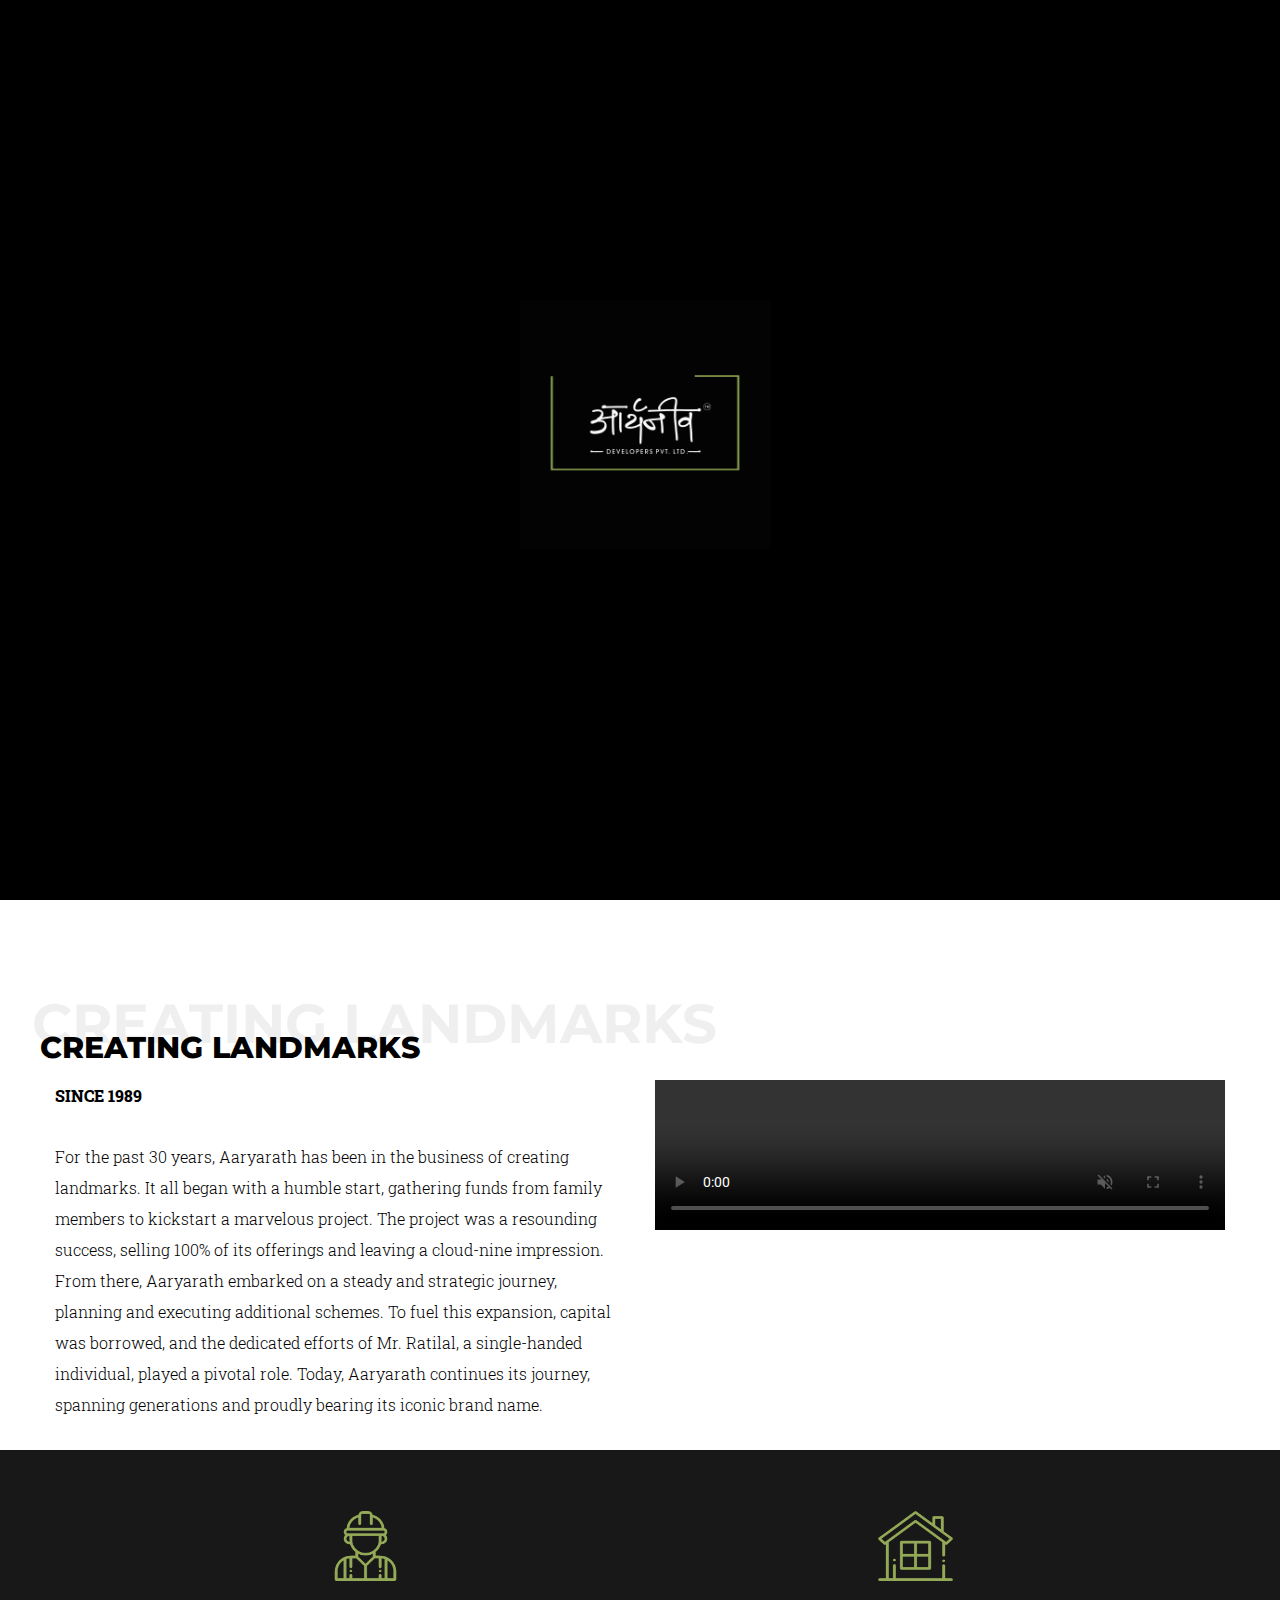
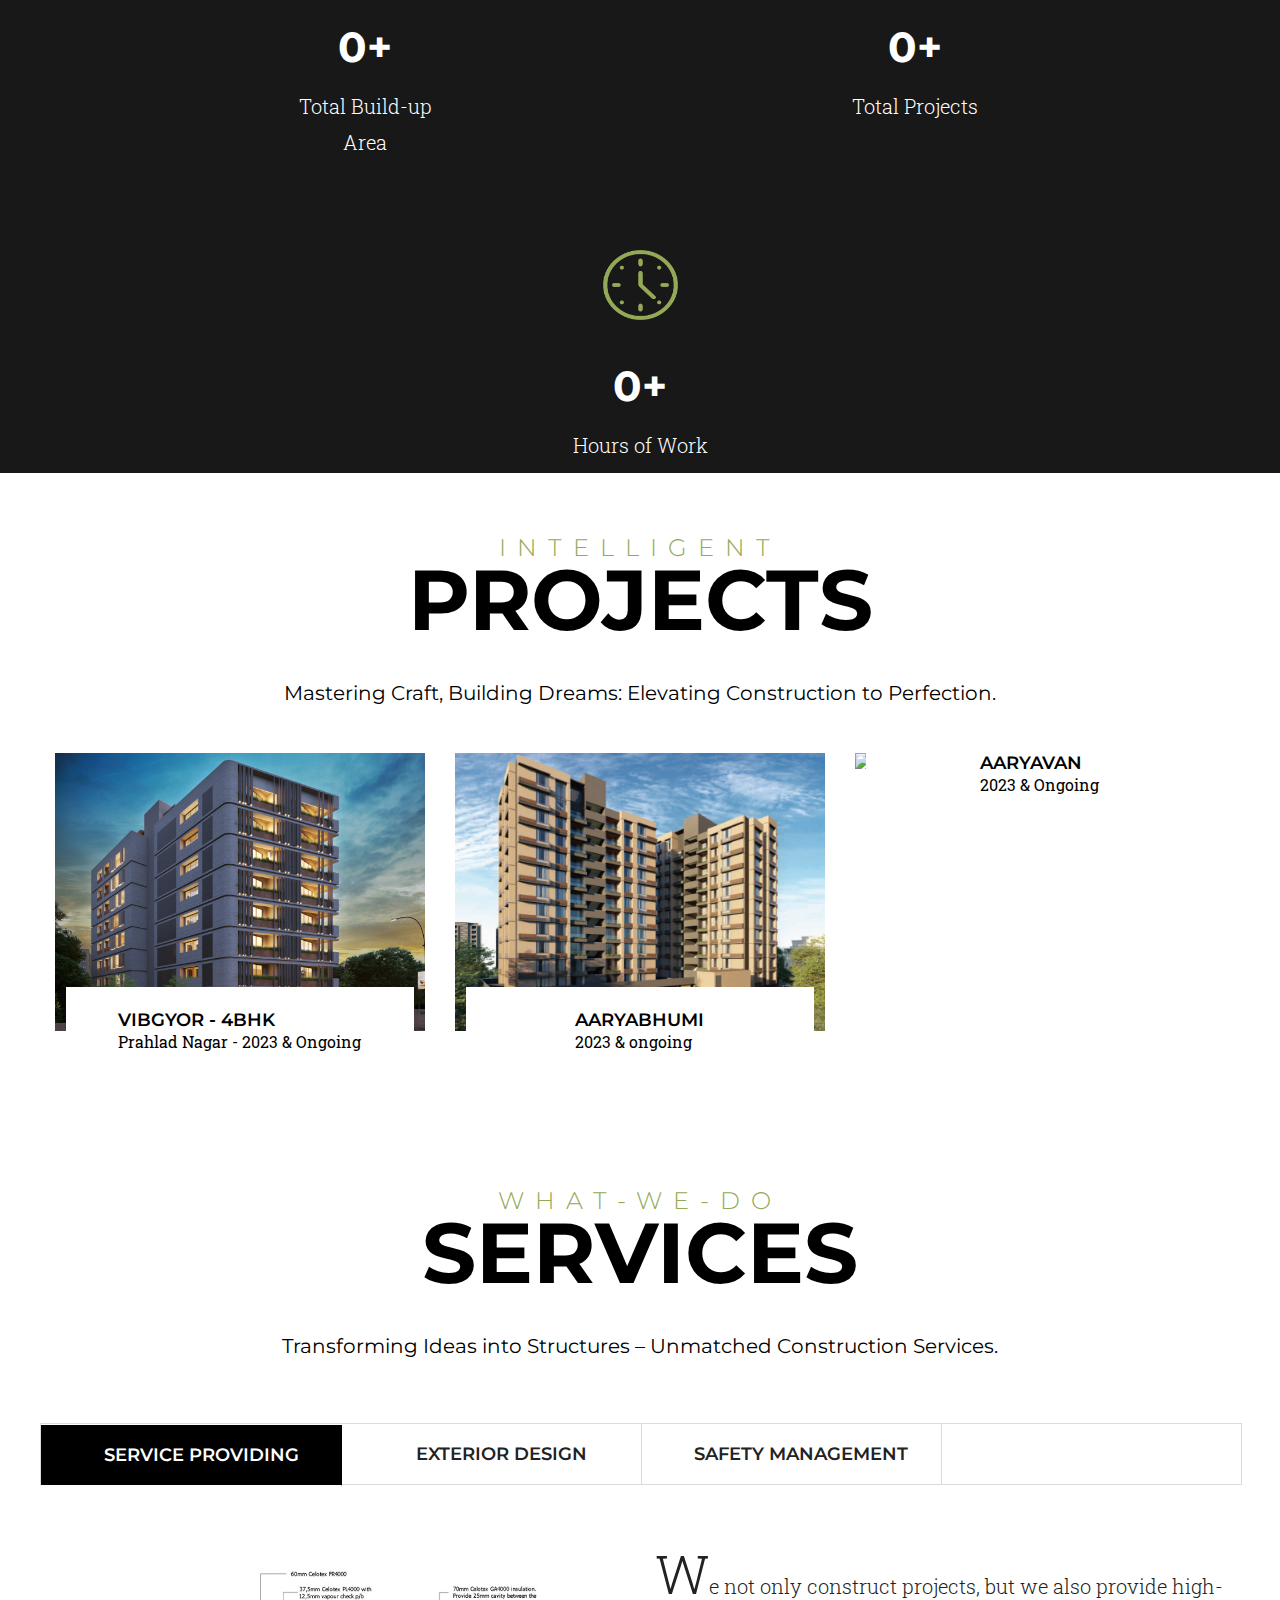
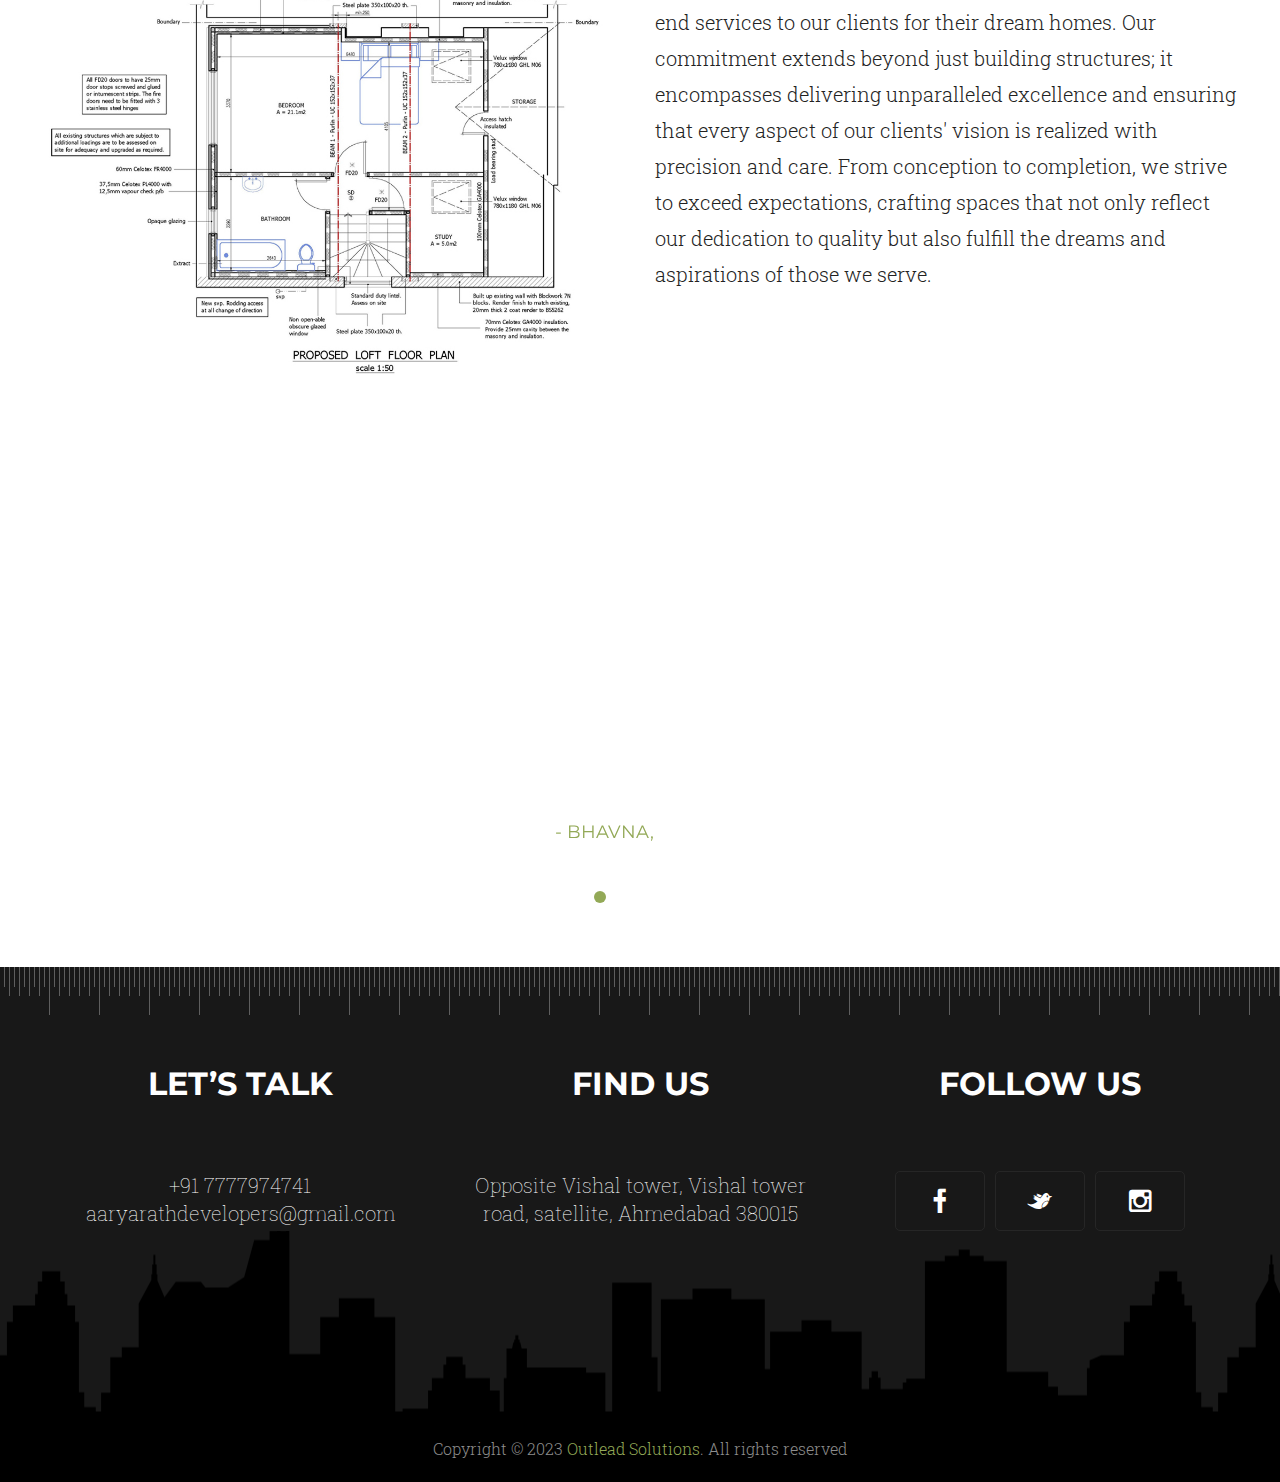
==== index.html @ e531c1f4 "Home page-Projects-Images update" ====
<!DOCTYPE html>
<html>

<head>
    <title>Aaryaneev</title>
    <meta name="keywords"
        content="aaryaneev, construction, builder, construction services, building contractor, residential construction, commercial construction, construction company, construction projects, construction management, construction industry, building design, construction planning, construction services provider, construction experts, construction solutions">
    <meta name="description"
        content="aaryaneev construction and building company providing high-quality construction services for residential and commercial projects. Experienced builders specializing in construction management, design, and planning.">
    <meta name="author" content="aaryaneev Construction Company">
    <meta name="viewport" content="width=device-width, initial-scale=1.0, user-scalable=no">
    <meta http-equiv="Content-Type" content="text/html; charset=utf-8">

    <link rel="icon" type="image/png" href="./images/img/Aaryaneev Post (8).png">

    <!--main file-->
    <link rel="stylesheet" type="text/css" href="css/architecture.css">
    <link rel="stylesheet" type="text/css" href="fonts/architecture.css">
    <link rel="stylesheet" type="text/css" href="css/default-color.css">
    <!-- Custom Menu -->
    <link href="css/custom-menu.css" rel="stylesheet" type="text/css">

    <!--Bootstrap-->
    <link href="css/bootstrap.css" rel="stylesheet" type="text/css">

    <!--Revolution-->
    <link href="css/settings.css" rel="stylesheet" type="text/css">

    <!--Architecture Font Icons-->
    <link href="css/owl.carousel.css" rel="stylesheet" type="text/css">

    <!--Services Tabs-->
    <link href="css/tabs.css" rel="stylesheet" type="text/css">

    <!--Project Mouse hover-->
    <link href="css/set1.css" rel="stylesheet" type="text/css">

    <!--PreLoader-->
    <link href="css/loader.css" rel="stylesheet" type="text/css">
    <!--switcher-->
    <link href="css/switcher.css" rel="stylesheet" type="text/css">
    <link rel="preconnect" href="https://fonts.googleapis.com">
    <link rel="preconnect" href="https://fonts.gstatic.com" crossorigin>
    <link href="https://fonts.googleapis.com/css2?family=Roboto:wght@300&display=swap" rel="stylesheet">
    <style>
        .our-studio span {
            font-size: 16px;
            text-align: start;
            line-height: 31px;
            margin-bottom: 30px;
            width: 100%;

        }

        /* .our-studio h1 {
            font-size: 65px;
            text-align: start;
            opacity: 0.1;
            position: absolute;
            left: -151px;
            top: -227px;


        } */

        #container {
            position: absolute;
            top: 50%;
            left: 50%;
            transform: translate(-50%, -50%);
            width: 100%;
            height: 100vh;
            background: #f5f5f5;

            /* box-shadow: 0 30px 50px #dbdbdb; */

        }

        #container .slide .item {
            width: 200px;
            height: 300px;
            position: absolute;
            top: 50%;
            transform: translate(0, -50%);
            border-radius: 20px;
            /* box-shadow: 0 30px 50px #505050; */
            background-position: 50% 50%;
            background-size: cover;
            display: inline-block;
            transition: 0.5s;
        }

        #container .slide .item:nth-child(1),
        #container .slide .item:nth-child(2) {
            top: 0;
            left: 0;
            transform: translate(0, 0);
            border-radius: 0;
            width: 100%;
            height: 100%;
        }


        #container .slide .item:nth-child(3) {
            left: 80%;
            top: 80%;
        }

        @media (max-width:600px) {
            #container .slide .item:nth-child(3) {
                left: 25%;
                top: 80%;
            }

            #container .slide .item {
                width: 180px;
                height: 200px;
                position: absolute;
                top: 50%;
                transform: translate(0, -50%);
                border-radius: 20px;
                /* box-shadow: 0 30px 50px #505050; */
                background-position: 50% 50%;
                background-size: cover;
                display: inline-block;
                transition: 0.5s;
            }
        }

        .content .our-studio {
            margin-top: 120vh;
        }

        @media (min-width:601px) and (max-width:1100px) {
            #container .slide .item:nth-child(3) {
                left: 40%;
                top: 80%;
            }

            #container .slide .item {
                width: 180px;
                height: 200px;
                position: absolute;
                top: 50%;
                transform: translate(0, -50%);
                border-radius: 20px;
                /* box-shadow: 0 30px 50px #505050; */
                background-position: 50% 50%;
                background-size: cover;
                display: inline-block;
                transition: 0.5s;
            }

        }

        .our-studio h1 {
            font-size: 55px;
            text-align: start;
            opacity: 0.06;
            position: absolute;
            left: -8px;
            top: -90px;


        }

        #container .slide .item:nth-child(4) {
            left: calc(50% + 220px);
        }

        #container .slide .item:nth-child(5) {
            left: calc(50% + 440px);
        }

        /* here n = 0, 1, 2, 3,... */
        #container .slide .item:nth-child(n + 6) {
            left: calc(50% + 660px);
            opacity: 0;
        }



        #container .item .content {
            position: absolute;
            top: 50%;
            left: 100px;
            width: 300px;
            text-align: left;
            color: #eee;
            transform: translate(0, -50%);
            font-family: system-ui;
            display: none;
        }

        #original-text {
            position: absolute;
            margin-top: -3rem;
            font-size: 30px;
            font-weight: 800;
            /* text-align: start; */
            line-height: 31px;
            /* margin-bottom: 30px; */

        }

        @media (max-width:600px) {
            #container .item .content {
                position: absolute;
                top: 50%;
                left: 25px;
                width: 300px;
                text-align: left;
                color: #eee;
                transform: translate(0, -50%);
                font-family: system-ui;
                display: none;
            }

            .our-studio h1 {
                font-size: 31px;
                text-align: start;
                opacity: 0.1;
                position: absolute;
                left: -8px;
                top: -177px;
                color: black;
            }

            #original-text {
                /* position: absolute; */
                margin-top: -10rem;
                /* font-size: 30px; */
                /* font-weight: 800; */
                /* text-align: start; */
                line-height: 31px;
                /* margin-bottom: 30px; */

            }

            #sinceContent {
                top: -80px;
            }



        }

        #container .slide .item:nth-child(2) .content {
            display: block;
        }


        #container .content .name {
            font-size: 40px;
            text-transform: uppercase;
            font-weight: bold;
            opacity: 0;
            animation: animate 1s ease-in-out 1 forwards;
        }

        #container .content .des {
            margin-top: 10px;
            margin-bottom: 20px;
            opacity: 0;
            animation: animate 1s ease-in-out 0.3s 1 forwards;
        }

        #container .content button {
            padding: 10px 20px;
            border: none;
            cursor: pointer;
            opacity: 0;
            animation: animate 1s ease-in-out 0.6s 1 forwards;
        }


        @keyframes animate {
            from {
                opacity: 0;
                transform: translate(0, 100px);
                filter: blur(33px);
            }

            to {
                opacity: 1;
                transform: translate(0);
                filter: blur(0);
            }
        }



        .button {
            width: 100%;
            text-align: center;
            position: absolute;
            bottom: 20px;
        }

        .button button {
            width: 22px;
            height: 24px;
            border-radius: 8px;
            border: none;
            cursor: pointer;
            margin: 0 5px;
            border: 1px solid transparent;
            transition: 0.3s;
            margin: 0px 25px;
            background-color: transparent;
        }

        /* .button button:hover {
            background: #ababab;
            color: #fff;
        } */

        .header {
            backdrop-filter: blur(00px);
            background-color: transparent;
        }

        @media (max-width:600px) {
            #hello {
                display: none;
            }
        }

        .accordion-single {
            /* border-bottom: 1px solid #efefef; */
            margin-top: 10px;
        }

        .accordion-single-title {
            /* border-top: 1px solid #efefef; */
            padding: 20px;
            cursor: pointer;
            position: relative;
            font-size: 20px;
            margin: 0;
        }

        /* .accordion-single-title::after {
            content: "";
            position: absolute;
            right: 25px;
            top: 50%;
            transition: all 0.2s ease-in-out;
            display: block;
            width: 8px;
            height: 8px;
            border-top: solid 2px #999;
            border-right: solid 2px #999;
            transform: translateY(-50%) rotate(135deg);
        } */

        .accordion-single-content {
            max-height: 0;
            overflow: hidden;
            transition: max-height .3s ease-in-out;
            background-color: #6e7e40;

        }

        .accordion-single-content p {
            padding: 20px;
        }

        .accordion-single-item.is-open .accordion-single-content {
            max-height: 150px;
        }

        .accordion-single-item.is-open .accordion-single-title::after {
            transform: translateY(-50%) rotate(315deg);
        }
    </style>
</head>

<body>





    <div id="wrap">

        <!--Start PreLoader-->
        <div id="loader-wrapper">
            <div id="loader"><img src="./images/img/White.gif" alt="Aaryaneev" ></div>
            <!--/#loader-->
            <div class="loader-section section-left"></div>
            <!--/#loader-section section-left-->
            <div class="loader-section section-right"></div>
            <!--/#loader-section section-right-->
        </div>
        <!--End PreLoader-->


        <div id="header-1">

            <!-- CUSTOM MENU START -->
            <div class="mobile-menu">
                <div class="cd-header">
                    <a class="cd-primary-nav-trigger" href="javascript:void(0);">
                        <span class="cd-menu-icon"></span>
                    </a>
                </div>


                <nav>
                    <ul class="cd-primary-nav">
                        <!-- <li class="cd-label">Custom Menu</li> -->

                        <li class="select"><a href="index.html">Home</a></li>
                        <li>
                            <div class="accordion-single js-acc-single">
                                <div class="accordion-single-item js-acc-item">
                                    <a class="accordion-single-title js-acc-single-trigger">Projects</a>
                                    <div class="accordion-single-content">
                                        <a href="./residential.html" style="font-size: 10px;">Residential</a>
                                        <a href="./commercial.html" style="font-size: 10px;">Commercial</a>
                                    </div>
                                </div>

                            </div><!-- accordion-single -->
                        </li>
                        <li id="hello">

                            <a>Projects</a>
                            <!-- Dropdown menu for Projects -->
                            <ul class="dropdown-menu">
                                <li style="margin: 0; color: black;"><a href="residential.html">Residential</a></li>
                                <li style="margin: 0; color: black;"><a href="commercial.html">Commercial</a></li>
                                <!-- Add more project links as needed -->
                            </ul>
                        </li>
                        <li><a href="about.html">About Us</a></li>
                        <!-- <li><a href="news.html">news</a></li> -->
                        <li><a href="contact-us.html">contact us</a></li>
                        <li class="cd-label">Follow us</li>

                        <li class="social-icons">
                            <a href="#."><span class="icon-facebook-1"></span></a>
                            <a href="https://instagram.com/aaryaneev.developer?igshid=MzRlODBiNWFlZA=="
                                target="_Aaryneev"><span class="icon-instagram"></span></a>
                            <!-- <a href="#."><span class="icon-google"></span></a> -->
                            <!-- <a href="#."><span class="icon-behance"></span></a> -->
                        </li>

                    </ul>
                </nav>
            </div>
            <!-- CUSTOM MENU END -->

            <!-- MAIN HEADER -->

            <header class="header-one cb-header">
                <div class="container">

                    <div class="header">
                        <div class="row">
                            <div class="col-md-12">

                                <div class="logo">
                                    <a href="index.html"><img src="./images/img/Aaryaneev Post (8).png"
                                            style="width: 66%;" alt="Aaryaneev"></a>
                                </div>

                                <div class="navigation">

                                    <ul>
                                        <li class="select"><a href="index.html">home</a></li>
                                        <li class="hello">
                                            <a>Projects</a>
                                            <!-- Dropdown menu for Projects -->
                                            <ul class="dropdown-menu">
                                                <li style="margin: 0; color: black;"><a
                                                        href="residential.html">Residential</a></li>
                                                <li style="margin: 0; color: black;"><a
                                                        href="commercial.html">Commercial</a></li>
                                                <!-- Add more project links as needed -->
                                            </ul>
                                        </li>
                                        <li><a href="about.html">about us</a></li>
                                        <!-- <li><a href="news.html">news</a></li> -->
                                        <li><a href="contact-us.html">contact us</a></li>
                                    </ul>

                                    <!-- <div class="language">
                                        <a href="#.">fr</a>
                                    </div> -->

                                </div>



                            </div>
                        </div>
                    </div>

                </div>
            </header>


            <!-- STICKY HEADER -->
            <header class="header-two cb-header">
                <div class="container">

                    <div class="header">
                        <div class="row">
                            <div class="col-md-12">

                                <div class="logo">
                                    <a href="index.html"><img src="./images/img/Aaryaneev Post (8).png"
                                            style="width: 35%;" alt="Aaryaneev"></a>
                                </div>

                                <div class="navigation">

                                    <ul>
                                        <li class="select"><a href="index.html">home</a></li>
                                        <li>
                                            <a>Projects</a>
                                            <!-- Dropdown menu for Projects -->
                                            <ul class="dropdown-menu">
                                                <li style="margin: 0; color: black;"><a
                                                        href="residential.html">Residential</a></li>
                                                <li style="margin: 0; color: black;"><a
                                                        href="commercial.html">Commercial</a></li>
                                                <!-- Add more project links as needed -->
                                            </ul>
                                        </li>
                                        <li><a href="about.html">about us</a></li>
                                        <!-- <li><a href="news.html">news</a></li> -->
                                        <li><a href="contact-us.html">contact us</a></li>
                                    </ul>

                                    <!-- <div class="language">
                                        <a href="#.">fr</a>
                                    </div> -->

                                </div>



                            </div>
                        </div>
                    </div>

                </div>
            </header>

        </div>


        <div id="header-2" style="display:none">

            <header class="header-two-main">
                <div class="header">
                    <div class="row">
                        <div class="col-md-12">
                            <div class="logo">
                                <a href="index.html"><img src="./images/img/Aaryaneev_logo.png" alt="Aaryaneev"></a>
                            </div>
                            <div class="navigation">
                                <ul>
                                    <li class="select"><a href="./index.html">home</a></li>
                                    <li>
                                        <a>Projects</a>
                                        <!-- Dropdown menu for Projects -->
                                        <ul class="dropdown-menu">
                                            <li><a href="residential.html">Residential</a></li>
                                            <li><a href="commercial.html">Commercial</a></li>
                                            <!-- Add more project links as needed -->
                                        </ul>
                                    </li>
                                    <li><a href="about.html">about us</a></li>
                                    <!-- <li><a href="news.html">news</a></li> -->
                                    <li><a href="contact-us.html">contact us</a></li>
                                </ul>
                                <!-- <div class="language">
                                    <a href="#.">fr</a>
                                </div> -->
                            </div>
                        </div>
                    </div>
                </div>
            </header>


            <!-- CUSTOM MENU START -->
            <div class="cd-header">
                <a class="cd-primary-nav-trigger" href="javascript:void(0);">
                    <span class="cd-menu-icon"></span>
                </a>
            </div>


            <nav>
                <ul class="cd-primary-nav">
                    <!-- <li class="cd-label">Custom Menu</li> -->

                    <li class="select"><a href="index.html">Home</a></li>
                    <li>
                        <a>Projects</a>
                        <!-- Dropdown menu for Projects -->
                        <ul class="dropdown-menu">
                            <li><a href="residential.html">Residential</a></li>
                            <li><a href="commercial.html">Commercial</a></li>
                            <!-- Add more project links as needed -->
                        </ul>
                    </li>
                    <li><a href="about.html">About Us</a></li>
                    <!-- <li><a href="news.html">news</a></li> -->
                    <li><a href="contact-us.html">contact us</a></li>
                    <li class="cd-label">Follow us</li>

                    <li class="social-icons">
                        <a href="#."><span class="icon-facebook-1"></span></a>
                        <a href="https://instagram.com/aaryaneev.developer?igshid=MzRlODBiNWFlZA=="
                            target="_Aaryneev"><span class="icon-instagram"></span></a>
                        <!-- <a href="#."><span class="icon-google"></span></a> -->
                        <!-- <a href="#."><span class="icon-behance"></span></a> -->
                    </li>

                </ul>
            </nav>

        </div>




    </div>
    <link rel="stylesheet" href="https://maxcdn.bootstrapcdn.com/font-awesome/4.5.0/css/font-awesome.min.css">
    <a href="https://api.whatsapp.com/send?phone=777797474 1 &text=Hello I want to inquire about-" class="float"
        target="_blank">
        <i class="fa fa-whatsapp my-float"></i>
    </a>







    <!--
	#################################
		- THEMEPUNCH BANNER -
	#################################
	-->
    <div class="container" style="padding-left: 0px; 
     padding-right: 0px;" id="container">

        <div class="slide">


            <div class="item" style="background-image: url(./images/images/home/homeslider1.jpg);">
                <div class="content">
                    <div class="des">34 Years of Excellence In</div>
                    <div class="name">Construction Industry</div>

                    <!-- <button>See More</button> -->
                </div>
            </div>
            <div class="item" style="background-image: url(./images/images/home/homeslider2.jpg);">
                <div class="content">
                    <div class="des">When Service Matter</div>
                    <div class="name">Your Choice is Simple</div>

                    <!-- <button>See More</button> -->
                </div>
            </div>
            <!-- <div class="item" style="background-image: url();">
                <div class="content">
                    <div class="name">We Belive Substainability</div>
                    <div class="des">Meet Your Engineers</div>
                    <button>See More</button>
                </div>
            </div> -->
            <!-- <div class="item" style="background-image: url(./images/images/henry-co-3coKbdfnAFg-unsplash\ \(1\).jpg);">
                <div class="content">
                    <div class="name">Australia</div>
                    <div class="des">Lorem ipsum dolor, sit amet consectetur adipisicing elit. Ab, eum!</div>
                    <button>See More</button>
                </div>
            </div>
            <div class="item" style="background-image: url(./images/images/ivan-henao-04rZ7R1fKhY-unsplash.jpg);">
                <div class="content">
                    <div class="name">Netherland</div>
                    <div class="des">Lorem ipsum dolor, sit amet consectetur adipisicing elit. Ab, eum!</div>
                    <button>See More</button>
                </div>
            </div> -->
            <!-- <div class="item" style="background-image: url(https://i.ibb.co/RNkk6L0/img6.jpg);">
                <div class="content">
                    <div class="name">Ireland</div>
                    <div class="des">Lorem ipsum dolor, sit amet consectetur adipisicing elit. Ab, eum!</div>
                    <button>See More</button>
                </div>
            </div> -->

        </div>

        <div class="button">
            <button class="prev"><img src="./images/slides/arrow-left.png" alt="aaryaneev"
                    style="width: 50px;"></button>
            <button class="next"><img src="./images/slides/arrow-right.png" alt="aaryaneev"
                    style="width: 50px;"></button>
        </div>

    </div>




    <!-- START CONTENT -->
    <div class="content">

        <!-- START OUR STUDIOS -->
        <section class="our-studio">
            <div class="container">
                <div class="row">
                    <div class="col-md-12">

                        <!-- <div class="icons">
                            <img src="images/construction1.png"
                                style="height: 60%; width: 80px; margin-bottom: 30px; margin-right: 20px;  margin-top: -18px; "></img>
                            <img src="images/architect (1)-1.png"
                                style="height: 60%; width: 80px; margin-bottom: 30px; margin-right: 20px; margin-top: -18px; "></img>
                            <img src="images/model-1.png"
                                style="height: 60%; width: 80px; margin-bottom: 30px; margin-right: 20px; margin-top: -18px; "></img>
                        </div> -->
                        <div class="row ">
                            <h4 id="original-text">CREATING&nbsp;LANDMARKS</h4>
                            <h1>CREATING&nbsp;LANDMARKS<br></h1>
                            <div class="col-lg-6" id="sinceContent">

                                <span style="font-weight: 800;">SINCE 1989</span>
                                <span>For the past 30 years, Aaryarath has been in the business of creating
                                    landmarks. It all began with a humble start, gathering funds from family members
                                    to kickstart a marvelous project. The project was a resounding success, selling
                                    100% of its offerings and leaving a cloud-nine impression. From there, Aaryarath
                                    embarked on a steady and strategic journey, planning and executing additional
                                    schemes. To fuel this expansion, capital was borrowed, and the dedicated efforts
                                    of Mr. Ratilal, a single-handed individual, played a pivotal role. Today,
                                    Aaryarath continues its journey, spanning generations and proudly bearing its
                                    iconic brand name.</span>
                            </div>
                            <div class="col-lg-6"> <video src="./images/images/home/aryaneevvideo.mp4" width="100%"
                                    muted autoplay controls></video></div>

                        </div>

                    </div>
                </div>
            </div>
        </section>
        <!-- END OUR STUDIOS -->
        <div class="statistics" style="padding-top: 1px; ">
            <div class="limit-container">
                <div class="statistics-container">
                    <div class="statistics-card scroll-animate">
                        <img class="" src="images/worker-1.png" alt="" loading="lazy" />
                        <!-- <p>Total Bild-up Area</p> -->
                        <h2 data-count="5.4" additional-data="M+">0+</h2>
                        <p>Total Build-up Area</p>
                    </div>

                    <div class="statistics-card scroll-animate">
                        <img class="" src="images/home-1.png" alt="" loading="lazy" />
                        <!-- <p>Care provided by</p> -->
                        <h2 data-count="20" additional-data="+">0+</h2>
                        <p>Total Projects</p>
                    </div>

                    <div class="statistics-card scroll-animate">
                        <img class="" src="images/clock-1.png" alt="" loading="lazy" />
                        <!-- <p>Sending out</p> -->
                        <h2 data-count="62640" additional-data="+">0+</h2>
                        <p>Hours of Work</p>
                    </div>
                </div>
            </div>
        </div>


        <!-- START OUR STUDIOS -->
        <section class="sec-space">
            <div class="container">
                <div class="row">

                    <div class="col-md-12">
                        <div class="main-heading">
                            <h4>Intelligent</h4>
                            <h1>Projects</h1>
                            <span>Mastering Craft, Building Dreams: Elevating Construction to Perfection.</span>
                        </div>
                    </div>

                    <div class="projects">


                        


                        <div class="col-md-4">
                            <div class="project-sec">

                                <div class="work">
                                    <div class="grid">

                                        <figure class="effect-sadie">
                                            <div class="image"><img src="./images/images/home/VibgyorImg.jpg"
                                                    alt="vibgyor-img">
                                            </div>

                                            <figcaption>
                                                <h2><img src="images/plus.png" alt=""></h2>
                                                <a href="./Vibgyor.html"></a>
                                            </figcaption>
                                        </figure>

                                        <div class="detail">
                                            <!-- <span class="number">02</span> -->
                                            <div class="text">
                                                <h6>VIBGYOR - 4BHK</h6>
                                                <span class="tags">Prahlad Nagar - 2023 & Ongoing</span>
                                            </div>
                                        </div>

                                    </div>
                                </div>
                            </div>
                        </div>

                        <div class="col-md-4">
                            <div class="project-sec">

                                <div class="work">
                                    <div class="grid">

                                        <figure class="effect-sadie">
                                            <div class="image"><img src="./images/images/home/aaryabhumiImg.png"
                                                    alt="aaryabhumi-img"></div>

                                            <figcaption>
                                                <h2><img src="images/plus.png" alt=""></h2>
                                                <a href="./aaryabhumi.html"></a>
                                            </figcaption>
                                        </figure>

                                        <div class="detail">
                                            <!-- <span class="number">03</span> -->
                                            <div class="text">
                                                <h6>AARYABHUMI</h6>
                                                <span class="tags">2023 & ongoing</span>
                                            </div>
                                        </div>

                                    </div>
                                </div>
                            </div>
                        </div>
                        <div class="col-md-4">
                            <div class="project-sec">

                                <div class="work">
                                    <div class="grid">

                                        <figure class="effect-sadie">
                                            <div class="image"><img src="./images/images/home/AARYAVAN Garden (1)-1.jpg"
                                                    alt="aaryavan-img">
                                            </div>

                                            <figcaption>
                                                <h2><img src="images/plus.png" alt=""></h2>
                                                <a href="./aaryvan.html"></a>
                                            </figcaption>
                                        </figure>

                                        <div class="detail">
                                            <!-- <span class="number">01</span> -->
                                            <div class="text">
                                                <h6>AARYAVAN</h6>
                                                <span class="tags">2023 & Ongoing
                                                </span>
                                            </div>
                                        </div>

                                    </div>
                                </div>
                            </div>
                        </div>

                        <!-- <div class="col-md-6">
                            <div class="project-sec">

                                <div class="work">
                                    <div class="grid">

                                        <figure class="effect-sadie">
                                            <div class="image"><img src="./images/images/projects/aaryvart heights.jpeg"
                                                    alt="aaryavart-heights-img">
                                            </div>

                                            <figcaption>
                                                <h2><img src="images/plus.png" alt=""></h2>
                                                <a href="./work-detail2.html?content=link4"></a>
                                            </figcaption>
                                        </figure>

                                        <div class="detail">
                                            <span class="number">04</span> 
                                            <div class="text">
                                                <h6>AARYAVART HEIGHTS</h6>
                                                <span class="tags">Prahladnagar - 2013</span>
                                            </div>
                                        </div>

                                    </div>
                                </div>
                            </div>
                        </div> -->


                    </div>

                    <!-- <div class="view-all">
                        <a class="black-btn" href="work.html">view all projects</a>
                    </div> -->


                </div>
            </div>
        </section>
        <!-- END OUR STUDIOS -->
        <!-- START OUR STUDIOS -->

        <section class="sec-space">
            <div class="container">

                <div class="row">

                    <div class="col-md-12">
                        <div class="main-heading">
                            <h4>what-we-do</h4>
                            <h1>services</h1>
                            <span>Transforming Ideas into Structures – Unmatched Construction Services.</span>
                        </div>
                    </div>


                    <div class="clear"></div>
                    <div class="what-we-do">
                        <div id="tabbed-nav">
                            <ul>
                                <!-- <li><a>HOME CONSTRUCTION</a></li> -->
                                <li><a>SERVICE PROVIDING</a></li>
                                <li><a>EXTERIOR DESIGN
                                    </a></li>
                                <li><a>SAFETY MANAGEMENT
                                    </a></li>
                                <!-- <li><a>Complete</a></li> -->
                            </ul>


                            <div>

                                <div>

                                    <div class="row">

                                        <div class="col-md-6">
                                            <div class="welcome-serv-img">
                                                <img src="images/services-img1.jpg" alt="">
                                            </div>
                                        </div>

                                        <div class="col-md-6">

                                            <div class="detail">
                                                <p><span class="big-text">W</span>e not only construct projects, but we
                                                    also provide high-end services to our clients for their dream homes.
                                                    Our commitment extends beyond just building structures; it
                                                    encompasses delivering unparalleled excellence and ensuring that
                                                    every aspect of our clients' vision is realized with precision and
                                                    care. From conception to completion, we strive to exceed
                                                    expectations, crafting spaces that not only reflect our dedication
                                                    to quality but also fulfill the dreams and aspirations of those we
                                                    serve.</p>

                                            </div>

                                        </div>

                                    </div>


                                </div>

                                <div>

                                    <div class="row">

                                        <div class="col-md-6">
                                            <div class="welcome-serv-img">
                                                <img src="images/services-img2.jpg" alt="">
                                            </div>
                                        </div>

                                        <div class="col-md-6">

                                            <div class="detail">
                                                <p><span class="big-text">C</span>ollaborating with renowned architects is at the heart of our approach, as we aim to transform our sites into iconic landmarks. From breathtaking elevations to meticulously crafted building designs, we ensure that every aspect of our projects reflects a theme of class and opulence. Our commitment to creating spaces that exude luxury goes beyond conventional 3D designs; we strive to imbue each project with an allure that captivates and inspires, setting new standards of architectural excellence.

                                                </p>
                                                <!-- <a href="work.html" class="read-more-btn">Read More</a> -->

                                            </div>

                                        </div>

                                    </div>


                                </div>

                                <div>

                                    <div class="row">

                                        <div class="col-md-6">
                                            <div class="welcome-serv-img">
                                                <img src="images/services-img3.jpg" alt="">
                                            </div>
                                        </div>

                                        <div class="col-md-6">

                                            <div class="detail">
                                                <p><span class="big-text">I</span>n addition to our construction expertise, we prioritize the safety and well-being of our clients throughout the construction process. Our dedicated safety management services ensure that every aspect of the ongoing construction is conducted with utmost care and adherence to safety protocols. From site inspections to risk assessments, we go above and beyond to create a secure environment, providing peace of mind to our clients as their dream homes take shape.</p>
                                                <!-- <a href="work.html" class="read-more-btn">Read More</a> -->

                                            </div>

                                        </div>

                                    </div>


                                </div>

                                <!-- <div>

                                    <div class="row">

                                        <div class="col-md-6">
                                            <div class="welcome-serv-img">
                                                <img src="images/services-img4.jpg" alt="">
                                            </div>
                                        </div>

                                        <div class="col-md-6">

                                            <div class="detail">
                                                <p><span class="big-text">S</span>afety management is our top
                                                    priority, ensuring a safe and healthy work environment for all.
                                                </p>
                                                

                                            </div>

                                        </div>

                                    </div>


                                </div> -->

                                <!-- <div>

                            <div class="row">

                                <div class="col-md-6">
                                    <div class="welcome-serv-img">
                                        <img src="images/services-img5.jpg" alt="">
                                    </div>
                                </div>

                                <div class="col-md-6">

                                    <div class="detail">
                                        <p><span class="big-text">K</span>eep away from people who try to belittle your ambitions Small people always do that but the really great. Friendly neighbour there that power. Architecture Theme Keep away
                                            from people who try to belittle your ambitions Small people always do that but the really great. <br/><br/> who try to belittle your ambitions Small people always do that but the really great. Architecture
                                            Theme Friendly neighbour there that power.</p>
                                        <a href="work.html" class="read-more-btn">Read More</a>

                                    </div>

                                </div>

                            </div>


                        </div> -->

                            </div>

                        </div>

                    </div>


                </div>

            </div>
        </section>

    </div>
    <!-- END CONTENT -->


    <!-- START OUR STUDIOS -->
    <section class="sec-space clients-words" style="padding-top: 60px;">
        <div class="container">

            <div class="col-md-12">
                <div class="main-heading white">
                    <!-- <h4>kind-words</h4> -->
                    <h1>WHAT PEOPLE SAID</h1>
                </div>
            </div>


            <div class="col-md-12">

                <div class="kind-words">
                    <div id="client-words" class="owl-carousel">

                        <div>
                            <p>Purchasing through Aaryaneev Developers was effortless. They facilitated our search
                                for our ideal home and expertly navigated us through the entire process, leaving us
                                thrilled with our new residence.</p>
                            <span>- BHAVNA, <span class="client">client</span></span>
                        </div>

                        <div>
                            <p>Aaryaneev's team made our inaugural home purchase stress-free. They possessed
                                expertise, patience, and consistently prioritized our best interests, ensuring a
                                smooth and enjoyable process.</p>
                            <span>- JAY, <span class="client">client</span></span>
                        </div>

                        <div>
                            <p>I never anticipated a home purchase could be so seamless. Aaryaneev's responsiveness
                                and exceptional efforts in discovering the perfect apartment left us thoroughly
                                impressed and eager to recommend their services.</p>
                            <span>- AAKASH, <span class="client">client</span></span>
                        </div>
                        <div>
                            <p>Our Aaryaneev experience was outstanding. Buying a property with them felt like being
                                embraced by a caring family, and their unwavering trustworthiness shone throughout.
                                Delighted with their service and quality.</p>
                            <span>- ARCHIT, <span class="client">client</span></span>
                        </div>
                        <div>
                            <p>Aaryaneev's assistance in discovering our exquisite home is deeply appreciated. Their
                                unparalleled client dedication and expertise have left us overjoyed with our
                                acquisition.</p>
                            <span>- DIPAL, <span class="client">client</span></span>
                        </div>
                        <div>
                            <p>Acquiring property from Aaryaneev felt like a family environment, and their
                                exceptional trustworthiness was evident. We're thoroughly satisfied with the service
                                and quality they delivered.</p>
                            <span>- RISHABH, <span class="client">client</span></span>
                        </div>

                    </div>
                </div>


            </div>

        </div>
    </section>









    <!-- START FOOTER -->
    <footer class="footer" id="footer">
        <div class="container">

            <div class="footer-detail">
                <div class="row">

                    <div class="col-md-4">
                        <div class="footer-sec">
                            <h3>LET’S TALK</h3>
                            <span><a href="tel:+91 7777974741" style="color: white; text-decoration: none;">+91
                                    7777974741</a> <br /><a href="mailto:aaryarathdevelopers@gmail.com"
                                    style="color: white; text-decoration: none;">aaryarathdevelopers@gmail.com</a></span>
                        </div>
                    </div>

                    <div class="col-md-4">
                        <div class="footer-sec">
                            <h3>find us</h3>
                            <span>Opposite Vishal tower, Vishal tower road, satellite, Ahmedabad 380015</span>
                        </div>
                    </div>

                    <div class="col-md-4">
                        <div class="footer-sec">
                            <h3>FOLLOW US</h3>
                            <div class="social-icons">
                                <a href="#." class="fb"><i class="icon-facebook-1"></i></a>
                                <a href="#." class="tw"><i class="icon-twitter-1"></i></a>
                                <a href="https://instagram.com/aaryaneev.developer?igshid=MzRlODBiNWFlZA=="
                                    target="_Aaryneev" class="gp"><i class="icon-instagram"></i></a>
                            </div>
                        </div>
                    </div>


                </div>
            </div>


        </div>

        <div class="footer-bottom">
            <div class="copyrights">
                <div class="container">
                    <p>Copyright © 2023 <a href="https://outleadsolutions.com/" target="_outleadSolutions">Outlead
                            Solutions</a>. All rights reserved</p>
                    <!-- <span>Design by: <a href="#.">Brighthemes</a></span> -->

                </div>
            </div>
        </div>

    </footer>
    <!-- END FOOTER -->

    <!--       back to top button -->
    <a href="javascript:" id="return-to-top"><i class="icon-chevron-up"></i></a>
    <!--       back to top button -->
    </div>




    <script type="text/javascript" src="js/jquery.js"></script>

    <!-- Sticky Header -->
    <script type="text/javascript" src="js/sticky-header.js"></script>

    <!-- SMOOTH SCROLL -->
    <script type="text/javascript" src="js/scroll-desktop-smooth.js"></script>

    <!-- Custom Menu -->
    <script type="text/javascript" src="js/main.js"></script>

    <!-- START REVOLUTION SLIDER -->
    <script type="text/javascript" src="js/jquery.themepunch.revolution.min.js"></script>
    <script type="text/javascript" src="js/jquery.themepunch.tools.min.js"></script>

    <!-- SERVICES Tabs -->
    <script type="text/javascript" src="js/tabs.js"></script>

    <!-- OWL CAROUSEL -->
    <script type="text/javascript" src="js/owl.carousel.js"></script>

    <!-- CUSTOM -->
    <script type="text/javascript" src="js/custom.js"></script>

    <!-- Revolution Slider -->
    <script type="text/javascript">

        const accSingleTriggers = document.querySelectorAll('.js-acc-single-trigger');

        accSingleTriggers.forEach(trigger => trigger.addEventListener('click', toggleAccordion));

        function toggleAccordion() {
            const items = document.querySelectorAll('.js-acc-item');
            const thisItem = this.parentNode;

            items.forEach(item => {
                if (thisItem == item) {
                    thisItem.classList.toggle('is-open');
                    return;
                }
                item.classList.remove('is-open');
            });
        }
        let next = document.querySelector('.next')
        let prev = document.querySelector('.prev')

        next.addEventListener('click', function () {
            let items = document.querySelectorAll('.item')
            document.querySelector('.slide').appendChild(items[0])
        })

        prev.addEventListener('click', function () {
            let items = document.querySelectorAll('.item')
            document.querySelector('.slide').prepend(items[items.length - 1]) // here the length of items = 6
        }) // Autoplay every 3 seconds
        setInterval(function () {
            let items = document.querySelectorAll('.item')
            document.querySelector('.slide').appendChild(items[0])
        }, 3000);
        jQuery(document).ready(function () {



            jQuery('.tp-banner').show().revolution({
                dottedOverlay: "none",
                delay: 16000,
                startwidth: 1920,
                startheight: 940,
                hideThumbs: 200,

                thumbWidth: 100,
                thumbHeight: 50,
                thumbAmount: 5,

                navigationType: "bullets",
                navigationArrows: "solo",
                navigationStyle: "preview",

                touchenabled: "on",
                onHoverStop: "on",

                swipe_velocity: 0.7,
                swipe_min_touches: 1,
                swipe_max_touches: 1,
                drag_block_vertical: false,

                parallax: "mouse",
                parallaxBgFreeze: "on",
                parallaxLevels: [7, 4, 3, 2, 5, 4, 3, 2, 1, 0],

                keyboardNavigation: "off",

                navigationHAlign: "center",
                navigationVAlign: "bottom",
                navigationHOffset: 0,
                navigationVOffset: 20,

                soloArrowLeftHalign: "left",
                soloArrowLeftValign: "center",
                soloArrowLeftHOffset: 20,
                soloArrowLeftVOffset: 0,

                soloArrowRightHalign: "right",
                soloArrowRightValign: "center",
                soloArrowRightHOffset: 20,
                soloArrowRightVOffset: 0,

                shadow: 0,
                fullWidth: "on",
                fullScreen: "off",

                spinner: "spinner4",

                stopLoop: "off",
                stopAfterLoops: -1,
                stopAtSlide: -1,

                shuffle: "off",

                autoHeight: "off",
                forceFullWidth: "off",



                hideThumbsOnMobile: "off",
                hideNavDelayOnMobile: 1500,
                hideBulletsOnMobile: "off",
                hideArrowsOnMobile: "off",
                hideThumbsUnderResolution: 0,

                hideSliderAtLimit: 0,
                hideCaptionAtLimit: 0,
                hideAllCaptionAtLilmit: 0,
                startWithSlide: 0,
                videoJsPath: "rs-plugin/videojs/",
                fullScreenOffsetContainer: ""
            });




        }); //ready// ===== Scroll to Top ==== 
        $(window).scroll(function () {
            if ($(this).scrollTop() >= 50) {        // If page is scrolled more than 50px
                $('#return-to-top').fadeIn(200);    // Fade in the arrow
            } else {
                $('#return-to-top').fadeOut(200);   // Else fade out the arrow
            }
        });
        $('#return-to-top').click(function () {      // When arrow is clicked
            $('body,html').animate({
                scrollTop: 0                       // Scroll to top of body
            }, 500);
        });

        document.addEventListener("DOMContentLoaded", function () {
            const elements = Array.from(document.querySelectorAll("h2[data-count]"));
            const observer = new IntersectionObserver(
                function (entries) {
                    entries.forEach((entry) => {
                        if (entry.intersectionRatio >= 0.5) {
                            const index = elements.indexOf(entry.target);
                            const delay = index * 250;
                            setTimeout(() => startCounter(entry.target), delay);
                            observer.unobserve(entry.target);
                        }
                    });
                },
                {
                    threshold: 0.5
                }
            );
            elements.forEach((element) => observer.observe(element));

            function startCounter(element) {
                const target = parseInt(element.getAttribute("data-count"));
                const additionalData = element.getAttribute("additional-data") || "";
                const totalFrames = 480;
                let frame = 0;

                function easeOut(t, b, c, d) {
                    return c * ((t = t / d - 1) * t * t + 1) + b;
                }

                function counter() {
                    if (frame >= totalFrames) {
                        element.textContent = target + additionalData;
                        return;
                    }
                    frame++;
                    const easedValue = easeOut(frame, 0, target, totalFrames);
                    element.textContent = Math.floor(easedValue) + additionalData;
                    requestAnimationFrame(counter);
                }
                counter();
            }
        });

    </script>


</body>

</html>
---- css/architecture.css ----
@charset "utf-8";
/* CSS Document */

/*------------------------------------------------------------------
[Master Stylesheet]

Project:	Architecture
Version:	1.0
Last change:	Initial RELEASED 
Primary use:	Architecture, Design, Construction
-------------------------------------------------------------------*/

/* google font */

@import url(https://fonts.googleapis.com/css?family=Montserrat:400,700);
@import url(https://fonts.googleapis.com/css?family=Roboto+Slab:400,300,700);
/*------------------------------------------------------------------

[Table of contents]

1. body
2. common Classes
2. header 
3. navigation / navbar
4. sections
4. footer

NOTE: Every section is commented before starting.

-------------------------------------------------------------------*/

/*------------------------------------------------------------------
[Typography]

Body 		:		font-family: 'Montserrat', sans-serif;
Paragraph	:		font-family: 'Roboto Slab', serif;
Input, 
textarea,
title	:		font-family : 'Raleway, sans-serif'  +   font-family: 'Tangerine', cursive;


# [Headings]

h1,
.h1 	font-size:98px

h2,
.h2     font-size: 42px

h3,
.h3     font-size:32px

h4,
.h4     font-size:28px

h5,
.h5     font-size:24px

h6,
.h6     font-size:18px


-------------------------------------------------------------------*/

body {
    background: #fff;
    font-family: 'Roboto Slab', serif;
}

* {
    margin: 0px;
    padding: 0px;
}

h1 {
    font-weight: 700;
    font-family: 'Montserrat', sans-serif;
    font-size: 85px;
    text-transform: uppercase;
    color: #000;
}

h2 {
    font-weight: 700;
    font-size: 42px;
    font-family: 'Montserrat', sans-serif;
    color: #222222;
}

h3 {
    font-weight: 700;
    font-size: 32px;
    font-family: 'Montserrat', sans-serif;
}

h4 {
    font-weight: 300;
    font-size: 24px;
    font-family: 'Montserrat', sans-serif;
}

h5 {
    font-weight: 700;
    font-size: 24px;
    font-family: 'Montserrat', sans-serif;
    text-transform: uppercase;
}

h6 {
    font-weight: 600;
    font-size: 18px;
    font-family: 'Montserrat', sans-serif;
}

p {
    font-weight: 300;
    font-size: 20px;
    line-height: 36px;
    color: #222222;
}

a {
    text-decoration: none;
}

li {
    list-style: none;
}

a .img {
    border: none;
}

a {
    transition: background-color 0.5s ease;
    transition: color 1s;
    -webkit-transition: color 1s;
    -o-transition: .5s;
    -ms-transition: .5s;
    -moz-transition: .5s;
    -webkit-transition: .5s;
    transition: .5s;
}

a:hover {
    transition: background-color 0.5s ease;
}

img {
    width: 100%;
}

img:hover {
    transition: background-color 0.5s ease;
}

.clear {
    clear: both;
}

.height5 {
    height: 5px;
}

.height10 {
    height: 10px;
}

.height15 {
    height: 15px;
}

.height20 {
    height: 20px;
}

.height25 {
    height: 25px;
}

.height30 {
    height: 30px;
}

.height35 {
    height: 35px;
}

:focus {
    outline: none;
}

/*..... HEADER One ......*/

.header-one {
    position: absolute;
    z-index: 100;
    width: 100%;
}

.header {
    background: #181818;
    padding: 18px 15px;
    border-radius: 5px;
}

.header .logo {
    float: left;
    width: 175px;
}

.header .logo img {
    width: 100%;
}

.header .navigation {
    float: right;
    font-family: 'Montserrat', sans-serif;
    margin: 20px 0 0 0;
}

.header .navigation ul {
    float: left;
}

.header ul li {
    float: left;
    margin: 0 0 0 40px;
    margin-top: 5px;
}

.header ul li span {
    color: #868686;
    font-size: 11px;
    margin: 5px 3px 0 0;
    float: left;
}

.header ul li a {
    color: #000000;
    text-transform: uppercase;
    font-size: 16px;
}

/*. navigtion hover ..*/

.header-one .header a,
a>span,
.header-two .header a,
a>span {
    position: relative;
    color: inherit;
    text-decoration: none;
}

.header-one .header .navigation ul li a:before,
a:after,
a>span:before,
a>span:after,
.header-two .header .navigation ul li a:before,
a:after,
a>span:before,
a>span:after {
    /* content: '';
    position: absolute; */
    transition: transform .5s ease;
}

.header-one .header .navigation ul li a,
.header-two .header .navigation ul li a {
    display: inline-block;
    overflow: hidden;
    color: #ffffff;
    font-weight: 600;
}

.header-one .header .navigation ul li a:before,
.header-two .header .navigation ul li a:before {
    left: 0;
    bottom: 8px;
    width: 100%;
    height: 2px;
    transform: translateX(-100%);
}

.header-one .header .navigation ul li a:hover:before,
.header-two .header .navigation ul li a:hover:before {
    transform: translateX(0);
}

.header-one .header .navigation ul li.select a:before,
.header-two .header .navigation ul li.select a:before {
    transform: translateX(0);
}

.header .navigation .language {
    float: right;
    margin: 0 0 0 15px;
    border-left: solid 2px #868686;
    padding: 0 0 0 12px;
}

.header .navigation .language a {
    color: #c8c7c7;
    text-transform: uppercase;
}

.header .navigation .language a:hover {
    color: #fff;
}

/*..... HEADER ONE ON SCROLL ......*/

.header-two {
    position: absolute;
    z-index: 100;
    width: 100%;
    background-color: #181818;
}

.header-two .header {
    background: #181818;
    padding: 20px 0;
}

.header-two .header .navigation {
    margin: 10px 0 0 0;
}

.header-two .header .logo {
    width: 236px;
}

/*..... HEADER TWO MAIN ......*/

.header-two-main {
    position: fixed;
    z-index: 1002;
    width: 100%;
}

.header-two-main .header {
    background: #fff;
    padding: 12px 4%;
}

.header-two-main .header .navigation .language {
    margin: 0 0 0 5px;
}

.header-two-main .header .logo {
    width: 155px;
}

.header-two-main .header ul li {
    margin: 0px;
}

.header-two-main .header ul li a {
    color: #010101;
    padding: 14px 38px;
}

.header-two-main .header ul li a:hover {
    color: #fff;
    border-radius: 40px;
}

.header-two-main .header ul li.select a {
    color: #fff;
    border-radius: 40px;
}

.header-two-main .header .navigation .language a {
    color: #4a4a4a;
}

.header-two-main .header .navigation .language a:hover {
    color: #000;
}

.divider-dark {
    background: url(../images/divider-dark.png) repeat-x;
    height: 50px;
}

/*..... COMMEN CLASSES ......*/

/*.. heading ..*/

.gray-bg {
    background: #f7f8f9;
}

.sec-space {
    padding-bottom: 60px;
}

.main-heading {
    text-align: center;
}

.main-heading h4 {
    text-transform: uppercase;
    letter-spacing: 11px;
}

.main-heading h1 {
    /* background: url(../images/black-wave.png) no-repeat center 108px; */
    padding: 0 0 18px 0;
    margin: -14px 0 0 0;
}

.main-heading span {
    font-family: 'Montserrat', sans-serif;
    font-size: 20px;
    margin: 12px 0 0 0;
    display: inline-block;
}

.main-heading.white h4 {
    color: #fff;
    text-transform: uppercase;
    letter-spacing: 11px;
}

.main-heading.white h1 {
    background: url(../images/white-wave.png) no-repeat center 125px;
    color: #fff;
}

.main-heading.white span {
    color: #fff;
}

.black-btn {
    font-family: 'Montserrat', sans-serif;
    font-size: 15px;
    background: #000;
    color: #fff;
    text-transform: uppercase;
    border-radius: 5px;
    padding: 20px 65px;
    display: inline-block;
    border: solid 2px #000;
}

.black-btn:hover {
    background: #fff;
    border: solid 2px #000;
    color: #000;
}

input[type=submit] {
    font-family: 'Montserrat', sans-serif;
    font-size: 15px;
    text-transform: uppercase;
    /* border-radius: 40px; */
    padding: 20px 65px;
    display: inline-block;
    background: #fff;
    border: solid 2px #000;
    color: #000;
    transition: background-color 0.5s ease;
    transition: color 1s;
    -webkit-transition: color 1s;
    -o-transition: .5s;
    -ms-transition: .5s;
    -moz-transition: .5s;
    -webkit-transition: .5s;
    transition: .5s;
}

input[type=submit]:hover {
    background: #000;
    color: #fff;
    border: solid 2px #000;
    transition: background-color 0.5s ease;
}

.read-more-btn {
    font-family: 'Montserrat', sans-serif;
    font-size: 15px;
    color: #fff;
    text-transform: uppercase;
    border-radius: 40px;
    padding: 20px 65px;
    display: inline-block;
}

.read-more-btn:hover {
    background: #000;
    color: #fff;
}

span.big-text {
    font-size: 54px;
    font-weight: 300;
    text-transform: uppercase;
}

/*..... MAIN TEXT ......*/

.our-studio {
    text-align: center;
    margin: 110px 0 0 0;
}

.our-studio .icons {
    display: inline-block;
}

.our-studio .icons i {
    font-size: 142px;
    float: left;
}

.our-studio .icons i:nth-of-type(1) {
    margin: 10px 30px 0 0;
}

.our-studio .icons i:nth-of-type(2) {}

.our-studio .icons i:nth-of-type(3) {}

.our-studio span {
    font-size: 18px;
    font-weight: 300;
    width: 80%;
    display: inline-block;
    line-height: 40px;
}

/*..... OUR PROJECTS ......*/

.projects {
    margin: 48px 0 0 0;
    display: inline-block;
}

.projects .project-sec {
    text-align: center;
    margin: 0 0 48px 0;
}

.projects .project-sec .detail {
    background: #fff;
    text-align: center;
    padding: 22px 0;
    margin: -65px 0 0 0;
    position: relative;
    width: 94%;
    display: inline-block;
}

.projects .project-sec .detail span.number {
    font-family: 'Montserrat', sans-serif;
    font-size: 90px;
    margin: -22px 6px 0 0;
    display: inline-block;
    color: #7f7f7f;
}

.projects .project-sec .detail .text {
    display: inline-block;
    text-align: left;
}

.projects .project-sec .detail h6 {
    text-transform: uppercase;
}

.projects .project-sec .detail span.tags {}

.view-all {
    text-align: center;
}

.all-projects {
    margin: 120px 15px 0 15px;
}

.projects .project-sec .project-title {
    text-align: left;
    margin: 15px 0 0 0;
    float: left;
}

.projects .project-sec .project-title .text h6 {
    text-transform: uppercase;
}

.projects .projects-main {
    margin: 0 0 65px 0;
    display: inline-block;
    padding: 0 30px;
}

.all-projects .view-all {
    margin: 20px 0 0 0;
}

/*..... PROCESS ......*/

.process span {
    font-family: 'Montserrat', sans-serif;
    font-size: 110px;
    font-weight: 700;
    position: absolute;
    z-index: -1;
    opacity: 0.2;
}

.process .text {
    margin: 48px 0 0 0;
}

.process .text h3 {
    text-transform: uppercase;
}

.process .text p {
    margin: 26px 0 0 0;
}

/*..... CLIENTS WORDS ......*/

.clients-words {
    background: url(../images/client-words.jpg) no-repeat fixed;
    width: 100%;
    text-align: center;
    background-size: 110%;
}

.kind-words {
    margin: 75px 0 0 0;
}

.kind-words p {
    color: #fff;
    width: 75%;
    display: inline-block;
}

.kind-words span {
    font-family: 'Montserrat', sans-serif;
    font-size: 18px;
    text-transform: uppercase;
    display: block;
    margin: 10px 0 0 0;
}

.kind-words span.client {
    color: #fff;
    display: inline-block;
}

/*..... FOOTER ......*/

.footer {
    background: #181818 url(../images/divider-white.png) repeat-x;
}

.footer .footer-detail {
    text-align: center;
    margin: 97px 0 0 0;
    display: block;
}

.footer .footer-detail .footer-sec {
    color: #fff;
}

.footer .footer-detail .footer-sec h3 {
    /* background: url(../images/white-small-wave.png) no-repeat center bottom; */
    padding: 0 0 28px 0;
    text-transform: uppercase;
}

.footer .footer-detail .footer-sec span {
    font-weight: 100;
    margin: 40px 0 0 0;
    display: block;
    font-size: 20px;
    line-height: 28px;
}

.footer .footer-detail .footer-sec .social-icons {
    margin: 40px 0 0 0;
    display: inline-block;
}

.footer .footer-detail .footer-sec .social-icons a {
    color: #fff;
    border: solid 1px #262626;
    border-radius: 5px;
    width: 90px;
    height: 60px;
    display: inline-block;
    font-size: 26px;
    line-height: 60px;
    margin: 0 3px;
    text-decoration: none;
}

.footer .footer-detail .footer-sec .social-icons a.fb:hover {
    background: #6476a8;
    border: solid 1px #6476a8;
}

.footer .footer-detail .footer-sec .social-icons a.tw:hover {
    background: #6dcbef;
    border: solid 1px #6dcbef;
}

.footer .footer-detail .footer-sec .social-icons a.gp:hover {
    background: #d97b71;
    border: solid 1px #d97b71;
}

.footer .footer-bottom {
    background: url(../images/building-dark.png) no-repeat center;
    width: 100%;
    height: 249px;

    /* margin: 45px 0 0 0; */
}

.footer .footer-bottom .copyrights {
    background: #000;
    position: absolute;
    margin: 200px 0 0px 0;
    width: 100%;
    padding: 0 0 15px 0;
}

.footer .footer-bottom p {
    color: #8d8d8d;
    /* float: left; */
    font-size: 16px;
    text-align: center;
}

.footer .footer-bottom span {
    color: #8d8d8d;
    font-size: 16px;
    float: right;
}

.footer .footer-bottom a:hover {
    color: #fff;
}

/*..... FOOTER LIGHT ......*/

.footer-light {
    background: #d0d6e4 url(../images/divider-dark.png) repeat-x;
}

.footer-light .footer-detail {
    text-align: center;
    margin: 150px 0 0 0;
    display: block;
}

.footer-light .footer-detail .footer-sec {
    color: #000000;
}

.footer-light .footer-detail .footer-sec h3 {
    background: url(../images/black-small-wave.png) no-repeat center bottom;
    padding: 0 0 28px 0;
    text-transform: uppercase;
}

.footer-light .footer-detail .footer-sec span {
    font-weight: 100;
    margin: 40px 0 0 0;
    display: block;
    font-size: 20px;
    line-height: 28px;
}

.footer-light .footer-detail .footer-sec .social-icons {
    margin: 40px 0 0 0;
    display: inline-block;
}

.footer-light .footer-detail .footer-sec .social-icons a {
    color: #000000;
    border: solid 1px #262626;
    border-radius: 30px;
    width: 90px;
    height: 60px;
    display: inline-block;
    font-size: 26px;
    line-height: 60px;
    margin: 0 3px;
}

.footer-light .footer-detail .footer-sec .social-icons a.fb:hover {
    background: #6476a8;
    border: solid 1px #6476a8;
    color: #fff;
}

.footer-light .footer-detail .footer-sec .social-icons a.tw:hover {
    background: #6dcbef;
    border: solid 1px #6dcbef;
    color: #fff;
}

.footer-light .footer-detail .footer-sec .social-icons a.gp:hover {
    background: #d97b71;
    border: solid 1px #d97b71;
    color: #fff;
}

.footer-light .footer-bottom {
    background: url(../images/building-white.png) no-repeat center;
    width: 100%;
    height: 302px;
    margin: 45px 0 0 0;
}

.footer-light .footer-bottom .copyrights {
    background: #fff;
    position: absolute;
    margin: 290px 0 0px 0;
    width: 100%;
    padding: 0 0 15px 0;
}

.footer-light .footer-bottom p {
    color: #565656;
    float: left;
    font-size: 16px;
}

.footer-light .footer-bottom span {
    color: #565656;
    font-size: 16px;
    float: right;
}

.footer-light .footer-bottom a:hover {
    color: #000;
}

/*..... SUB BANNER ......*/

.sub-banner {
    padding: 120px 0 0 0;
}

.sub-banner .text-detail {
    margin: 80px 0 0 0
}

.sub-banner .text-detail h2 {
    text-transform: uppercase;
    width: 60%;
}

.sub-banner .text-detail p {
    margin: 10px 0 0 0;
    float: left;
}

.sub-banner .text-detail ul {
    float: right;
    padding: 0 0 5px 0;
}

.sub-banner .text-detail ul li {
    float: left;
}

.sub-banner .text-detail ul li a {
    color: #0d0d0d;
    text-decoration: none;
}

.sub-banner .text-detail ul li.item-select a {
    color: #959494;
}

.sub-banner .text-detail ul li span {
    margin: 0 5px;
}

.sub-content {
    margin: 120px 0 0 0;
}

/*..... ABOUT US ......*/

.some-about {}

.some-about p {}

.some-about .about-detail {
    margin: 60px 0 0 0;
    float: left;
}
.about-detail .col-md-12 .company-name{
    font-weight: 700;
}
.some-about .about-detail ul {
    background: #f7f8f9;
    padding: 20px 0;
}

.some-about .about-detail ul li {
    line-height: 48px;
}

.some-about .about-detail ul li span {
    font-size: 20px;
    font-family: 'Montserrat', sans-serif;
    font-weight: 100;
}

.some-about .about-detail ul li span.number {
    font-size: 18px;
    margin: 0 12px 0 -6px;
}

/*..... FUN FACTS ......*/

.fun-facts {
    border-bottom: solid 5px #eeeeee;
    border-top: solid 5px #eeeeee;
    padding: 80px 0;
    margin: 80px 0 0 0;
}

.fun-facts img {
    width: auto;
    margin: 50px 0 0 0;
}

.fun-facts .fun-facts-detail {
    text-align: center;
}

.fun-facts span.counter {
    font-size: 80px;
    font-family: 'Montserrat', sans-serif;
    font-weight: bold;
}

.fun-facts span {
    display: block;
    margin: -14px 0 0 0;
}

/*..... OUR TEAM ......*/

.our-team {
    margin: 75px 0 0 0;
    width: 100%;
    float: left;
}

.our-team .team {
    width: 100%;
    margin: 0 0 55px 0;
    float: left;box-shadow: rgba(100, 100, 111, 0.2) 0px 7px 29px 0px;
    padding: 30px 20px;
}.our-team .team h5{
    font-size: 18px;
}

.our-team .team .detail {
    margin: 20px 0 0 0;
}

.our-team .team .detail .name {
    float: left;
}

.our-team .team .detail .name h5 {}

.our-team .team .detail .name span {
    font-size: 16px;
    font-family: 'Montserrat', sans-serif;
}

.our-team .team .detail .social-icons {
    float: right;
    margin: 14px 0 0 0;
}

.our-team .team .detail .social-icons a {
    float: left;
    margin: 0 0 0 5px;
}

.our-team .team .detail .social-icons i {
    color: #222222;
    border: solid 1px #555;
    border-radius: 100%;
    padding: 10px;
    font-size: 16px;
    transition: background-color 0.5s ease;
}

.our-team .team .detail .social-icons i:hover {
    color: #fff;
    background: #222;
}

.our-team .team .detail p {
    float: left;
    margin: 15px 0 0 0;
    font-size: 18px;
    line-height: 28px;
}

/*..... CLIENTS LOGO ......*/

.clients .clients-logo {
    margin: 100px 0 0 0;
}

/*..... AWARDS ACHIEVEMENTS ......*/

.awards {
    background: url(../images/awards-bg.jpg) no-repeat fixed;
    width: 100%;
    background-size: 110%;
}

.achievements {
    margin: 90px 0 0 0;
    float: left;
}

.achievements .achiev-sec {
    float: left;
    width: 45%;
    margin: 0 0 28px 0;
}

.achievements .achiev-sec.right {
    float: right;
}

.achievements .achiev-sec h1 {
    color: #fff;
    float: left;
    opacity: 0.5;
}

.achievements .achiev-sec p {
    color: #fff;
    float: right;
    width: 85%;
    margin: 10px 0 0 0;
}

/*..... NEWS ......*/

.left-side {
    float: left;
    width: 50%;
}

.right-side {
    float: right;
    width: 50%;
}

.news {
    margin: 0 0 120px 0;
}

.news .news-sec {
    margin: 0 0 120px 0;
}

.news .news-sec2 {
    margin: 44px 0 80px 0;
}

.news .news-sec .news-main span {
    padding: 10px 25px;
    margin: -44px 0 0 0;
    float: left;
    position: relative;
    color: #fff;
    font-size: 18px;
}

.news .news-sec .detail {
    margin: 48px 0 0 0;
}

.news .news-sec .detail a {
    font-size: 20px;
    border-bottom: solid 1px #000;
    margin: 30px 0 0 0;
    float: left;
    padding: 0 0 4px 0;
    color: #000;
}

.new-older {
    padding: 32px 0 0 0;
    border-top: solid 4px #d4d4d4;
}

.new-older .more-post {
    color: #222;
}

.new-older .more-post.older {
    float: left;
}

.new-older .more-post.newsest {
    float: right;
}

.new-older .more-post i {
    font-size: 32px;
    float: left;
}

.new-older .more-post span {
    font-size: 20px;
    float: left;
    margin: 4px 0 0 12px;
}

.new-older .more-post.newsest span {
    margin: 4px 12px 0 0;
}

/*..... NEWS DETAIL ......*/

.news-detail {}

.news-detail .detail-sec {}

.news-detail .detail-sec .detail-images {
    display: block;
}

.news-detail .detail-sec .detail-images img {
    float: left;
    width: 48%;
}

.news-detail .detail-sec .detail-images img.right {
    float: right;
}

.news-detail .detail-sec .text {
    margin: 52px 0 0 0;
    float: left;
    width: 100%;
}

.news-detail .detail-sec .text p {
    margin: 15px 0 0 0;
    display: block;
}

.news-detail .detail-sec .quote {
    width: 100%;
    float: left;
    margin: 75px 0 0 0;
}

.news-detail .detail-sec .quote span {
    background: url(../images/quote.png) no-repeat 0 15px;
    font-size: 28px;
    font-weight: 100;
    padding: 0 0 0px 66px;
    float: left;
}

.news-detail .next-posts {
    border-top: solid 4px #d4d4d4;
}

.news-detail .next-posts .arrows {
    float: left;
    margin: 15px 0 0 0;
}

.news-detail .next-posts .arrows a {
    color: #000000;
    font-size: 24px;
    margin: 0 10px 0 0;
    float: left;
}

.news-detail .next-posts .grid-news {
    float: right;
    margin: 15px 0 0 0;
}

.news-detail .next-posts .grid-news a {
    color: #000000;
    font-size: 32px;
    margin: 0 10px 0 0;
    float: left;
}

.news-detail .comments .comment-sec {
    margin: 65px 0 0 0;
}

.news-detail .comments .comment-sec img {
    float: left;
    width: 90px;
    border-radius: 100%;
    margin: 0 30px 0 0;
}

.news-detail .comments .comment-sec .detail {}

.news-detail .comments .comment-sec .detail h6 {
    text-transform: uppercase;
}

.news-detail .comments .comment-sec .detail span {
    font-size: 16px;
    color: #565656;
    margin: 8px 0 0 0;
    float: left;
}

.news-detail .comments .comment-sec .detail a {
    margin: 8px 0 0 12px;
    display: inline-block;
}

.news-detail .comments .comment-sec .detail a:hover {
    color: #000;
}

.news-detail .comments .comment-sec .detail p {
    font-size: 18px;
    line-height: 23px;
    margin: 12px 0 0 0;
}

.news-detail .comments .comment-sec.reply-sec {
    background: #fdf6e8;
    padding: 35px 30px;
}

.news-detail .comment-form .form {
    margin: 30px 0 0 0;
}

.news-detail .comment-form .form input[type=text] {
    border: none;
    border-bottom: solid 2px #c2c2c2;
    width: 100%;
    font-size: 18px;
    color: #222222;
    padding: 0px 0 10px 0;
    margin: 0 0 30px 0;
}

.news-detail .comment-form .form textarea {
    border: none;
    border-bottom: solid 2px #c2c2c2;
    width: 100%;
    font-size: 18px;
    color: #222222;
    padding: 0px 0 10px 0;
    margin: 0 0 30px 0;
    height: 202px;
}

/*..... CONATCT US ......*/

.contact-detail {}

.contact-detail .office {
    float: left;
    /* width: 300px; */
    margin: 0 0 60px 0;
}

.contact-detail .office.office-right {
    float: right;
}

.contact-detail .office h5 {
    text-transform: uppercase;
}

.contact-detail .office .detail {
    float: left;
    margin: 15px 0 0 0;
}

.contact-detail .office span {
    font-size: 20px;
    display: block;
    line-height: 31px;
}

.contact-detail .office span.address {
    margin: 30px 0 0 0;
}

.contact-detail .inquiries h5 {
    text-transform: uppercase;
}

.contact-detail .inquiries .form {
    margin: 20px 0 0 0;
}

.contact-detail .inquiries .form input[type=text] {
    border: none;
    border-bottom: solid 2px #c2c2c2;
    width: 100%;
    font-size: 18px;
    color: #222222;
    padding: 0px 0 10px 0;
    margin: 0 0 30px 0;
}

.contact-detail .inquiries .form textarea {
    border: none;
    border-bottom: solid 2px #c2c2c2;
    width: 100%;
    font-size: 18px;
    color: #222222;
    padding: 0px 0 10px 0;
    margin: 0 0 30px 0;
    height: 202px;
}

/*..... MAP ......*/

#find-us {
    height: 520px;
    width: 100%px;
}

.gm-style-iw * {
    display: block;
    width: 270px !important;
    overflow: hidden;
}

.gm-style-iw h4,
.gm-style-iw p {
    margin: 0;
    padding: 0;
}

.gm-style-iw a {
    color: #4272db;
}

/*..... WORK ......*/

.all-work {
    margin: 0 0 120px 0;
}

/*..... WORK DETAIL ......*/

.project-features {
    background: #f0f1f2;
    padding: 35px;
    display: flex;
    justify-content: center;
    /* float: left; */
    width: 100%;
    flex-wrap: wrap;
    margin-bottom: 70px;
}

.project-features .feature-sec {
    float: left;
    width: 16%;
    text-align: center;
    /* margin-bottom: 30px; */
}

.project-features .feature-sec h6 {
    font-weight: 700;
}

.project-features .feature-sec span {
    margin: 5px 0 0 0;
    display: block;
}

.project-detail {
    text-align: center;
    padding: 50px 0;
    display: inline-block;
    width: 100%;
}

.project-detail .detail-sec {
    width: 82%;
    display: inline-block;
}

.project-detail img {
    width: auto;
}

.project-detail .text {
    margin: 42px 0 0 0;
}

.project-detail .text h3 {
    text-transform: uppercase;
    font-weight: 800;
}

.project-detail .text p {
    margin: 10px 0 0 0;
}

.project-images {
    margin: 0 0 0 0;
    display: inline-block;
}

.project-images img {
    margin: 0 0 30px 0;
}

.video-sec {
    background: url(../images/video-bg.jpg) no-repeat fixed;
    height: 100%;
    width: 100%;
    text-align: center;
    padding: 155px 0;
}



.design-text h4 {
    text-transform: uppercase;
}

.design-text p {
    margin: 10px 0 0 0;
}

.parallax-bg {
    background: url(../images/parallax-bg.jpg) no-repeat fixed;
    width: 100%;
    height: 615px;
}

.cb-header {
    position: fixed;
    left: 0;
    visibility: hidden;
}
#return-to-top {
    position: fixed;
    bottom: 20px;
    right: 20px;
    background: rgb(0, 0, 0);
    background: rgba(0, 0, 0, 0.7);
    width: 50px;
    height: 50px;
    display: block;
    text-decoration: none;
    -webkit-border-radius: 35px;
    -moz-border-radius: 35px;
    border-radius: 5px;
    display: none;
    -webkit-transition: all 0.3s linear;
    -moz-transition: all 0.3s ease;
    -ms-transition: all 0.3s ease;
    -o-transition: all 0.3s ease;
    transition: all 0.3s ease;
}
#return-to-top i {
    color: #fff;
    margin: 0;
    position: relative;
    left: 16px;
    top: 13px;
    font-size: 19px;
    -webkit-transition: all 0.3s ease;
    -moz-transition: all 0.3s ease;
    -ms-transition: all 0.3s ease;
    -o-transition: all 0.3s ease;
    transition: all 0.3s ease;
}
#return-to-top:hover {
    background: rgba(0, 0, 0, 0.9);
}
#return-to-top:hover i {
    color: #fff;
    top: 5px;
}

.navigation ul ul {
    display: none;
    position: absolute;
    top: 80%; /* Adjusted to be below the parent item */
    left: 100;
    margin-left: 65%;
    background-color: #000;
    box-shadow: 0 0 10px rgba(0, 0, 0, 0.1);
    z-index: 999;
}

.navigation ul li:hover > ul {
    display: block; /* Changed to 'block' to override the 'none' display */
}

.navigation ul ul li {
    width: 100%;
    float: none;
}
.navigation ul ul li:hover {
    background-color: transparent; /* Set the background color to transparent on hover */
}

.cd-primary-nav {
    list-style: none;
    margin: 0;
    padding: 0;
}

.cd-primary-nav li {
    display: inline-block;
    margin-right: 20px;
    position: relative; /* Ensure the parent li is positioned relative */
}

.cd-primary-nav a {
    text-decoration: none;
    color: #333;
    display: block;
    padding: 10px;
}

.cd-primary-nav .dropdown-menu {
    display: none;
    position: absolute;
    top: 100%;
    left: 0;
    background-color: #fff;
    box-shadow: 0 0 10px rgba(0, 0, 0, 0.1);
    
}

.cd-primary-nav li:hover .dropdown-menu {
    display: block;
}

.cd-primary-nav .dropdown-menu li {
    display: block;
    margin: 0;
}

.cd-primary-nav .social-icons {
    margin-top: 10px;
}

.cd-primary-nav .social-icons a {
    margin-right: 10px;
    font-size: 18px;
    color: #333;
}
.statistics {
    width: 100%;
    background: #181818;
    background: linear-gradient(
        90deg,
        #181818 0,
        #181818 100%
    );
}

.statistics-container {
    display: flex;
    justify-content: center;
    /* width: 100%; */
    gap: 10px;
    margin-top: 60px;
    margin-bottom: 60px;
    flex-wrap: wrap;
    /* margin-left: 30px; */
}

.statistics-card {
    width: 150px;
    height: auto;
    margin: 0px 100px;
    /* margin-right: 60px; */
}

.statistics-card > img {
    /* max-width: 48px; */
    width: 50%;
    height: 70px;
    display: block;
    margin-bottom: 40px;
    margin-left: auto;
    margin-right: auto;
}

.statistics-card > p {
    text-align: center;
    color: white;
    margin-bottom: 10px;
}

.statistics-card > h2 {
    text-align: center;
    color: white;
    margin-bottom: 15px;
}

@media only screen and (max-width: 1470px) {
    .statistics-container {
        gap: 80px 200px;
    }
}

#project-img{
    display: flex;
    justify-content: center;
}
/* #project-img img{
    width: 50%;
    margin: auto;
    border-radius: 30px;
    margin-bottom: 30px;
} */
.float{
	position:fixed;
	width:60px;
	height:60px;
	bottom:83px;
	right:18px;
	background-color:#25d366;
	color:#FFF;
	border-radius:50px;
	text-align:center;
  font-size:30px;
	box-shadow: 2px 2px 3px #999;
  z-index:100;
}

.my-float{
	margin-top:16px;
}





.accordion-single {
    /* border-bottom: 1px solid #efefef; */
    margin-top: 10px;
}

.accordion-single-title {
    /* border-top: 1px solid #efefef; */
    padding: 20px;
    cursor: pointer;
    position: relative;
    font-size: 20px;
    margin: 0;
}

/* .accordion-single-title::after {
    content: "";
    position: absolute;
    right: 25px;
    top: 50%;
    transition: all 0.2s ease-in-out;
    display: block;
    width: 8px;
    height: 8px;
    border-top: solid 2px #999;
    border-right: solid 2px #999;
    transform: translateY(-50%) rotate(135deg);
} */

.accordion-single-content {
    max-height: 0;
    overflow: hidden;
    transition: max-height .3s ease-in-out;
    background-color: #6e7e40;

}

.accordion-single-content p {
    padding: 20px;
}

.accordion-single-item.is-open .accordion-single-content {
    max-height: 150px;
}

.accordion-single-item.is-open .accordion-single-title::after {
    transform: translateY(-50%) rotate(315deg);
}
---- fonts/architecture.css ----
@font-face {
    font-family: 'architecture';
    src: url('architecture.eot?cg2c18');
    src: url('architecture.eot?cg2c18#iefix') format('embedded-opentype'), url('architecture.ttf?cg2c18') format('truetype'), url('architecture.woff?cg2c18') format('woff'), url('architecture.svg?cg2c18#icomoon') format('svg');
    font-weight: normal;
    font-style: normal;
}

[class^="icon-"],
[class*=" icon-"] {
    /* use !important to prevent issues with browser extensions that change fonts */
    font-family: 'architecture' !important;
    speak: none;
    font-style: normal;
    font-weight: normal;
    font-variant: normal;
    text-transform: none;
    line-height: 1;
    /* Better Font Rendering =========== */
    -webkit-font-smoothing: antialiased;
    -moz-osx-font-smoothing: grayscale;
}

.icon-chat-1:before {
    content: "\e9a4";
}

.icon-facebook-1:before {
    content: "\e9a5";
}

.icon-google:before {
    content: "\e9a6";
}

.icon-icons185:before {
    content: "\e9a7";
}

.icon-icons208:before {
    content: "\e9a8";
}

.icon-settingsstreamline-1:before {
    content: "\e9a9";
}

.icon-telephon-1:before {
    content: "\e9aa";
}

.icon-telephone-receiver:before {
    content: "\e9ab";
}

.icon-twitter-1:before {
    content: "\e9ac";
}

.icon-noun_1050:before {
    content: "\e9ad";
}

.icon-noun_13872:before {
    content: "\e9ae";
}

.icon-noun_17987_cc:before {
    content: "\e9af";
}

.icon-noun_20772_cc:before {
    content: "\e9b0";
}

.icon-noun_23617_cc1:before {
    content: "\e9b1";
}

.icon-noun_23617_cc:before {
    content: "\e9b2";
}

.icon-noun_27962_cc:before {
    content: "\e9b3";
}

.icon-noun_28811_cc:before {
    content: "\e9b4";
}

.icon-noun_30332_cc:before {
    content: "\e9b5";
}

.icon-noun_34851_cc:before {
    content: "\e9b6";
}

.icon-noun_35247_cc:before {
    content: "\e9b7";
}

.icon-noun_37341_cc:before {
    content: "\e9b8";
}

.icon-noun_44560_cc:before {
    content: "\e9b9";
}

.icon-noun_47988_cc:before {
    content: "\e9ba";
}

.icon-noun_49387_cc:before {
    content: "\e9bb";
}

.icon-noun_60543_cc:before {
    content: "\e9bc";
}

.icon-noun_66859_cc:before {
    content: "\e9bd";
}

.icon-noun_75801_cc:before {
    content: "\e9be";
}

.icon-noun_75842_cc:before {
    content: "\e9bf";
}

.icon-noun_77596_cc:before {
    content: "\e9c0";
}

.icon-noun_81104_cc:before {
    content: "\e9c1";
}

.icon-noun_82689_cc:before {
    content: "\e9c2";
}

.icon-noun_86493_cc:before {
    content: "\e9c3";
}

.icon-noun_94751_cc:before {
    content: "\e9c4";
}

.icon-noun_101827_cc:before {
    content: "\e9c5";
}

.icon-noun_103563_cc:before {
    content: "\e9c6";
}

.icon-noun_103564_cc:before {
    content: "\e9c7";
}

.icon-noun_103569_cc:before {
    content: "\e9c8";
}

.icon-noun_165037_cc:before {
    content: "\e9c9";
}

.icon-noun_165715_cc:before {
    content: "\e9ca";
}

.icon-noun_191173_cc:before {
    content: "\e9cb";
}

.icon-noun_191176_cc:before {
    content: "\e9cc";
}

.icon-noun_216061_cc:before {
    content: "\e9cd";
}

.icon-noun_220184_cc:before {
    content: "\e9ce";
}

.icon-noun_246976_cc:before {
    content: "\e9cf";
}

.icon-noun_262106_cc:before {
    content: "\e9d0";
}

.icon-noun_262123_cc:before {
    content: "\e9d1";
}

.icon-noun_301911_cc:before {
    content: "\e9d2";
}

.icon-home6:before {
    content: "\e7b9";
}

.icon-home2:before {
    content: "\e7ba";
}

.icon-home3:before {
    content: "\e7bb";
}

.icon-office:before {
    content: "\e7bc";
}

.icon-newspaper2:before {
    content: "\e7bd";
}

.icon-pencil6:before {
    content: "\e7be";
}

.icon-pencil2:before {
    content: "\e7bf";
}

.icon-quill:before {
    content: "\e7c0";
}

.icon-pen4:before {
    content: "\e7c1";
}

.icon-blog:before {
    content: "\e7c2";
}

.icon-eyedropper3:before {
    content: "\e7c3";
}

.icon-droplet:before {
    content: "\e7c4";
}

.icon-paint-format:before {
    content: "\e7c5";
}

.icon-image3:before {
    content: "\e7c6";
}

.icon-images:before {
    content: "\e7c7";
}

.icon-camera7:before {
    content: "\e7c8";
}

.icon-headphones3:before {
    content: "\e7c9";
}

.icon-music4:before {
    content: "\e7ca";
}

.icon-play4:before {
    content: "\e7cb";
}

.icon-film5:before {
    content: "\e7cc";
}

.icon-video-camera2:before {
    content: "\e7cd";
}

.icon-dice:before {
    content: "\e7ce";
}

.icon-pacman2:before {
    content: "\e7cf";
}

.icon-spades:before {
    content: "\e7d0";
}

.icon-clubs:before {
    content: "\e7d1";
}

.icon-diamonds:before {
    content: "\e7d2";
}

.icon-bullhorn2:before {
    content: "\e7d3";
}

.icon-connection:before {
    content: "\e7d4";
}

.icon-podcast:before {
    content: "\e7d5";
}

.icon-feed5:before {
    content: "\e7d6";
}

.icon-mic2:before {
    content: "\e7d7";
}

.icon-book5:before {
    content: "\e7d8";
}

.icon-books:before {
    content: "\e7d9";
}

.icon-library2:before {
    content: "\e7da";
}

.icon-file-text4:before {
    content: "\e7db";
}

.icon-profile4:before {
    content: "\e7dc";
}

.icon-file-empty:before {
    content: "\e7dd";
}

.icon-files-empty:before {
    content: "\e7de";
}

.icon-file-text2:before {
    content: "\e7df";
}

.icon-file-picture:before {
    content: "\e7e0";
}

.icon-file-music:before {
    content: "\e7e1";
}

.icon-file-play:before {
    content: "\e7e2";
}

.icon-file-video:before {
    content: "\e7e3";
}

.icon-file-zip2:before {
    content: "\e7e4";
}

.icon-copy2:before {
    content: "\e7e5";
}

.icon-paste:before {
    content: "\e7e6";
}

.icon-stack5:before {
    content: "\e7e7";
}

.icon-folder3:before {
    content: "\e7e8";
}

.icon-folder-open2:before {
    content: "\e7e9";
}

.icon-folder-plus:before {
    content: "\e7ea";
}

.icon-folder-minus:before {
    content: "\e7eb";
}

.icon-folder-download:before {
    content: "\e7ec";
}

.icon-folder-upload:before {
    content: "\e7ed";
}

.icon-price-tag:before {
    content: "\e7ee";
}

.icon-price-tags:before {
    content: "\e7ef";
}

.icon-barcode4:before {
    content: "\e7f0";
}

.icon-qrcode2:before {
    content: "\e7f1";
}

.icon-ticket5:before {
    content: "\e7f2";
}

.icon-cart:before {
    content: "\e7f3";
}

.icon-coin-dollar:before {
    content: "\e7f4";
}

.icon-coin-euro:before {
    content: "\e7f5";
}

.icon-coin-pound:before {
    content: "\e7f6";
}

.icon-coin-yen:before {
    content: "\e7f7";
}

.icon-credit-card3:before {
    content: "\e7f8";
}

.icon-calculator3:before {
    content: "\e7f9";
}

.icon-lifebuoy:before {
    content: "\e7fa";
}

.icon-phone7:before {
    content: "\e7fb";
}

.icon-phone-hang-up:before {
    content: "\e7fc";
}

.icon-address-book:before {
    content: "\e7fd";
}

.icon-envelop:before {
    content: "\e7fe";
}

.icon-pushpin:before {
    content: "\e7ff";
}

.icon-location5:before {
    content: "\e800";
}

.icon-location2:before {
    content: "\e801";
}

.icon-compass5:before {
    content: "\e802";
}

.icon-compass2:before {
    content: "\e803";
}

.icon-map5:before {
    content: "\e804";
}

.icon-map2:before {
    content: "\e805";
}

.icon-history3:before {
    content: "\e806";
}

.icon-clock5:before {
    content: "\e807";
}

.icon-clock2:before {
    content: "\e808";
}

.icon-alarm2:before {
    content: "\e809";
}

.icon-bell2:before {
    content: "\e80a";
}

.icon-stopwatch:before {
    content: "\e80b";
}

.icon-calendar8:before {
    content: "\e80c";
}

.icon-printer3:before {
    content: "\e80d";
}

.icon-keyboard4:before {
    content: "\e80e";
}

.icon-display2:before {
    content: "\e80f";
}

.icon-laptop3:before {
    content: "\e810";
}

.icon-mobile4:before {
    content: "\e811";
}

.icon-mobile2:before {
    content: "\e812";
}

.icon-tablet4:before {
    content: "\e813";
}

.icon-tv3:before {
    content: "\e814";
}

.icon-drawer:before {
    content: "\e815";
}

.icon-drawer2:before {
    content: "\e816";
}

.icon-box-add:before {
    content: "\e817";
}

.icon-box-remove:before {
    content: "\e818";
}

.icon-download8:before {
    content: "\e819";
}

.icon-upload7:before {
    content: "\e81a";
}

.icon-floppy-disk:before {
    content: "\e81b";
}

.icon-drive:before {
    content: "\e81c";
}

.icon-database3:before {
    content: "\e81d";
}

.icon-undo:before {
    content: "\e81e";
}

.icon-redo:before {
    content: "\e81f";
}

.icon-undo2:before {
    content: "\e820";
}

.icon-redo2:before {
    content: "\e821";
}

.icon-forward5:before {
    content: "\e822";
}

.icon-reply2:before {
    content: "\e823";
}

.icon-bubble3:before {
    content: "\e824";
}

.icon-bubbles:before {
    content: "\e825";
}

.icon-bubbles2:before {
    content: "\e826";
}

.icon-bubble2:before {
    content: "\e827";
}

.icon-bubbles3:before {
    content: "\e828";
}

.icon-bubbles4:before {
    content: "\e829";
}

.icon-user3:before {
    content: "\e82a";
}

.icon-users:before {
    content: "\e82b";
}

.icon-user-plus2:before {
    content: "\e82c";
}

.icon-user-minus:before {
    content: "\e82d";
}

.icon-user-check:before {
    content: "\e82e";
}

.icon-user-tie:before {
    content: "\e82f";
}

.icon-quotes-left:before {
    content: "\e830";
}

.icon-quotes-right:before {
    content: "\e831";
}

.icon-hour-glass:before {
    content: "\e832";
}

.icon-spinner12:before {
    content: "\e833";
}

.icon-spinner2:before {
    content: "\e834";
}

.icon-spinner3:before {
    content: "\e835";
}

.icon-spinner4:before {
    content: "\e836";
}

.icon-spinner5:before {
    content: "\e837";
}

.icon-spinner6:before {
    content: "\e838";
}

.icon-spinner7:before {
    content: "\e839";
}

.icon-spinner8:before {
    content: "\e83a";
}

.icon-spinner9:before {
    content: "\e83b";
}

.icon-spinner10:before {
    content: "\e83c";
}

.icon-spinner11:before {
    content: "\e83d";
}

.icon-binoculars2:before {
    content: "\e83e";
}

.icon-search5:before {
    content: "\e83f";
}

.icon-zoom-in:before {
    content: "\e840";
}

.icon-zoom-out:before {
    content: "\e841";
}

.icon-enlarge:before {
    content: "\e842";
}

.icon-shrink:before {
    content: "\e843";
}

.icon-enlarge2:before {
    content: "\e844";
}

.icon-shrink2:before {
    content: "\e845";
}

.icon-key7:before {
    content: "\e846";
}

.icon-key2:before {
    content: "\e847";
}

.icon-lock5:before {
    content: "\e848";
}

.icon-unlocked3:before {
    content: "\e849";
}

.icon-wrench2:before {
    content: "\e84a";
}

.icon-equalizer3:before {
    content: "\e84b";
}

.icon-equalizer2:before {
    content: "\e84c";
}

.icon-cog4:before {
    content: "\e84d";
}

.icon-cogs3:before {
    content: "\e84e";
}

.icon-hammer3:before {
    content: "\e84f";
}

.icon-magic-wand:before {
    content: "\e850";
}

.icon-aid-kit:before {
    content: "\e851";
}

.icon-bug3:before {
    content: "\e852";
}

.icon-pie-chart2:before {
    content: "\e853";
}

.icon-stats-dots:before {
    content: "\e854";
}

.icon-stats-bars:before {
    content: "\e855";
}

.icon-stats-bars2:before {
    content: "\e856";
}

.icon-trophy3:before {
    content: "\e857";
}

.icon-gift4:before {
    content: "\e858";
}

.icon-glass3:before {
    content: "\e859";
}

.icon-glass2:before {
    content: "\e85a";
}

.icon-mug2:before {
    content: "\e85b";
}

.icon-spoon-knife:before {
    content: "\e85c";
}

.icon-leaf2:before {
    content: "\e85d";
}

.icon-rocket4:before {
    content: "\e85e";
}

.icon-meter:before {
    content: "\e85f";
}

.icon-meter2:before {
    content: "\e860";
}

.icon-hammer2:before {
    content: "\e861";
}

.icon-fire3:before {
    content: "\e862";
}

.icon-lab3:before {
    content: "\e863";
}

.icon-magnet3:before {
    content: "\e864";
}

.icon-bin:before {
    content: "\e865";
}

.icon-bin2:before {
    content: "\e866";
}

.icon-briefcase4:before {
    content: "\e867";
}

.icon-airplane:before {
    content: "\e868";
}

.icon-truck4:before {
    content: "\e869";
}

.icon-road2:before {
    content: "\e86a";
}

.icon-accessibility:before {
    content: "\e86b";
}

.icon-target3:before {
    content: "\e86c";
}

.icon-shield3:before {
    content: "\e86d";
}

.icon-power:before {
    content: "\e86e";
}

.icon-switch3:before {
    content: "\e86f";
}

.icon-power-cord:before {
    content: "\e870";
}

.icon-clipboard6:before {
    content: "\e871";
}

.icon-list-numbered:before {
    content: "\e872";
}

.icon-list5:before {
    content: "\e873";
}

.icon-list2:before {
    content: "\e874";
}

.icon-tree2:before {
    content: "\e875";
}

.icon-menu:before {
    content: "\e876";
}

.icon-menu2:before {
    content: "\e877";
}

.icon-menu3:before {
    content: "\e878";
}

.icon-menu4:before {
    content: "\e879";
}

.icon-cloud5:before {
    content: "\e87a";
}

.icon-cloud-download3:before {
    content: "\e87b";
}

.icon-cloud-upload3:before {
    content: "\e87c";
}

.icon-cloud-check:before {
    content: "\e87d";
}

.icon-download2:before {
    content: "\e87e";
}

.icon-upload2:before {
    content: "\e87f";
}

.icon-download3:before {
    content: "\e880";
}

.icon-upload3:before {
    content: "\e881";
}

.icon-sphere:before {
    content: "\e882";
}

.icon-earth:before {
    content: "\e883";
}

.icon-link4:before {
    content: "\e884";
}

.icon-flag3:before {
    content: "\e885";
}

.icon-attachment3:before {
    content: "\e886";
}

.icon-eye5:before {
    content: "\e887";
}

.icon-eye-plus:before {
    content: "\e888";
}

.icon-eye-minus:before {
    content: "\e889";
}

.icon-eye-blocked:before {
    content: "\e88a";
}

.icon-bookmark5:before {
    content: "\e88b";
}

.icon-bookmarks:before {
    content: "\e88c";
}

.icon-sun2:before {
    content: "\e88d";
}

.icon-contrast:before {
    content: "\e88e";
}

.icon-brightness-contrast:before {
    content: "\e88f";
}

.icon-star-empty:before {
    content: "\e890";
}

.icon-star-half2:before {
    content: "\e891";
}

.icon-star-full:before {
    content: "\e892";
}

.icon-heart8:before {
    content: "\e893";
}

.icon-heart-broken:before {
    content: "\e894";
}

.icon-man:before {
    content: "\e895";
}

.icon-woman:before {
    content: "\e896";
}

.icon-man-woman:before {
    content: "\e897";
}

.icon-happy3:before {
    content: "\e898";
}

.icon-happy2:before {
    content: "\e899";
}

.icon-smile:before {
    content: "\e89a";
}

.icon-smile2:before {
    content: "\e89b";
}

.icon-tongue:before {
    content: "\e89c";
}

.icon-tongue2:before {
    content: "\e89d";
}

.icon-sad4:before {
    content: "\e89e";
}

.icon-sad2:before {
    content: "\e89f";
}

.icon-wink:before {
    content: "\e8a0";
}

.icon-wink2:before {
    content: "\e8a1";
}

.icon-grin:before {
    content: "\e8a2";
}

.icon-grin2:before {
    content: "\e8a3";
}

.icon-cool:before {
    content: "\e8a4";
}

.icon-cool2:before {
    content: "\e8a5";
}

.icon-angry:before {
    content: "\e8a6";
}

.icon-angry2:before {
    content: "\e8a7";
}

.icon-evil:before {
    content: "\e8a8";
}

.icon-evil2:before {
    content: "\e8a9";
}

.icon-shocked:before {
    content: "\e8aa";
}

.icon-shocked2:before {
    content: "\e8ab";
}

.icon-baffled:before {
    content: "\e8ac";
}

.icon-baffled2:before {
    content: "\e8ad";
}

.icon-confused:before {
    content: "\e8ae";
}

.icon-confused2:before {
    content: "\e8af";
}

.icon-neutral:before {
    content: "\e8b0";
}

.icon-neutral2:before {
    content: "\e8b1";
}

.icon-hipster:before {
    content: "\e8b2";
}

.icon-hipster2:before {
    content: "\e8b3";
}

.icon-wondering:before {
    content: "\e8b4";
}

.icon-wondering2:before {
    content: "\e8b5";
}

.icon-sleepy:before {
    content: "\e8b6";
}

.icon-sleepy2:before {
    content: "\e8b7";
}

.icon-frustrated:before {
    content: "\e8b8";
}

.icon-frustrated2:before {
    content: "\e8b9";
}

.icon-crying:before {
    content: "\e8ba";
}

.icon-crying2:before {
    content: "\e8bb";
}

.icon-point-up:before {
    content: "\e8bc";
}

.icon-point-right:before {
    content: "\e8bd";
}

.icon-point-down:before {
    content: "\e8be";
}

.icon-point-left:before {
    content: "\e8bf";
}

.icon-warning2:before {
    content: "\e8c0";
}

.icon-notification:before {
    content: "\e8c1";
}

.icon-question3:before {
    content: "\e8c2";
}

.icon-plus5:before {
    content: "\e8c3";
}

.icon-minus5:before {
    content: "\e8c4";
}

.icon-info5:before {
    content: "\e8c5";
}

.icon-cancel-circle:before {
    content: "\e8c6";
}

.icon-blocked2:before {
    content: "\e8c7";
}

.icon-cross2:before {
    content: "\e8c8";
}

.icon-checkmark5:before {
    content: "\e8c9";
}

.icon-checkmark2:before {
    content: "\e8ca";
}

.icon-spell-check:before {
    content: "\e8cb";
}

.icon-enter:before {
    content: "\e8cc";
}

.icon-exit:before {
    content: "\e8cd";
}

.icon-play2:before {
    content: "\e8ce";
}

.icon-pause3:before {
    content: "\e8cf";
}

.icon-stop5:before {
    content: "\e8d0";
}

.icon-previous:before {
    content: "\e8d1";
}

.icon-next:before {
    content: "\e8d2";
}

.icon-backward3:before {
    content: "\e8d3";
}

.icon-forward2:before {
    content: "\e8d4";
}

.icon-play3:before {
    content: "\e8d5";
}

.icon-pause2:before {
    content: "\e8d6";
}

.icon-stop2:before {
    content: "\e8d7";
}

.icon-backward2:before {
    content: "\e8d8";
}

.icon-forward3:before {
    content: "\e8d9";
}

.icon-first:before {
    content: "\e8da";
}

.icon-last:before {
    content: "\e8db";
}

.icon-previous2:before {
    content: "\e8dc";
}

.icon-next2:before {
    content: "\e8dd";
}

.icon-eject2:before {
    content: "\e8de";
}

.icon-volume-high:before {
    content: "\e8df";
}

.icon-volume-medium:before {
    content: "\e8e0";
}

.icon-volume-low:before {
    content: "\e8e1";
}

.icon-volume-mute:before {
    content: "\e8e2";
}

.icon-volume-mute2:before {
    content: "\e8e3";
}

.icon-volume-increase:before {
    content: "\e8e4";
}

.icon-volume-decrease:before {
    content: "\e8e5";
}

.icon-loop3:before {
    content: "\e8e6";
}

.icon-loop2:before {
    content: "\e8e7";
}

.icon-infinite:before {
    content: "\e8e8";
}

.icon-shuffle2:before {
    content: "\e8e9";
}

.icon-arrow-up-left:before {
    content: "\e8ea";
}

.icon-arrow-up4:before {
    content: "\e8eb";
}

.icon-arrow-up-right:before {
    content: "\e8ec";
}

.icon-arrow-right4:before {
    content: "\e8ed";
}

.icon-arrow-down-right:before {
    content: "\e8ee";
}

.icon-arrow-down4:before {
    content: "\e8ef";
}

.icon-arrow-down-left:before {
    content: "\e8f0";
}

.icon-arrow-left4:before {
    content: "\e8f1";
}

.icon-arrow-up-left2:before {
    content: "\e8f2";
}

.icon-arrow-up2:before {
    content: "\e8f3";
}

.icon-arrow-up-right2:before {
    content: "\e8f4";
}

.icon-arrow-right2:before {
    content: "\e8f5";
}

.icon-arrow-down-right2:before {
    content: "\e8f6";
}

.icon-arrow-down2:before {
    content: "\e8f7";
}

.icon-arrow-down-left2:before {
    content: "\e8f8";
}

.icon-arrow-left2:before {
    content: "\e8f9";
}

.icon-circle-up:before {
    content: "\e8fa";
}

.icon-circle-right:before {
    content: "\e8fb";
}

.icon-circle-down:before {
    content: "\e8fc";
}

.icon-circle-left:before {
    content: "\e8fd";
}

.icon-tab:before {
    content: "\e8fe";
}

.icon-move-up2:before {
    content: "\e8ff";
}

.icon-move-down2:before {
    content: "\e900";
}

.icon-sort-alpha-asc2:before {
    content: "\e901";
}

.icon-sort-alpha-desc2:before {
    content: "\e902";
}

.icon-sort-numeric-asc2:before {
    content: "\e903";
}

.icon-sort-numberic-desc:before {
    content: "\e904";
}

.icon-sort-amount-asc2:before {
    content: "\e905";
}

.icon-sort-amount-desc2:before {
    content: "\e906";
}

.icon-command:before {
    content: "\e907";
}

.icon-shift:before {
    content: "\e908";
}

.icon-ctrl:before {
    content: "\e909";
}

.icon-opt:before {
    content: "\e90a";
}

.icon-checkbox-checked:before {
    content: "\e90b";
}

.icon-checkbox-unchecked:before {
    content: "\e90c";
}

.icon-radio-checked:before {
    content: "\e90d";
}

.icon-radio-checked2:before {
    content: "\e90e";
}

.icon-radio-unchecked:before {
    content: "\e90f";
}

.icon-crop3:before {
    content: "\e910";
}

.icon-make-group:before {
    content: "\e911";
}

.icon-ungroup:before {
    content: "\e912";
}

.icon-scissors3:before {
    content: "\e913";
}

.icon-filter2:before {
    content: "\e914";
}

.icon-font2:before {
    content: "\e915";
}

.icon-ligature:before {
    content: "\e916";
}

.icon-ligature2:before {
    content: "\e917";
}

.icon-text-height2:before {
    content: "\e918";
}

.icon-text-width2:before {
    content: "\e919";
}

.icon-font-size:before {
    content: "\e91a";
}

.icon-bold2:before {
    content: "\e91b";
}

.icon-underline2:before {
    content: "\e91c";
}

.icon-italic2:before {
    content: "\e91d";
}

.icon-strikethrough2:before {
    content: "\e91e";
}

.icon-omega:before {
    content: "\e91f";
}

.icon-sigma:before {
    content: "\e920";
}

.icon-page-break:before {
    content: "\e921";
}

.icon-superscript3:before {
    content: "\e922";
}

.icon-subscript3:before {
    content: "\e923";
}

.icon-superscript2:before {
    content: "\e924";
}

.icon-subscript2:before {
    content: "\e925";
}

.icon-text-color:before {
    content: "\e926";
}

.icon-pagebreak:before {
    content: "\e927";
}

.icon-clear-formatting:before {
    content: "\e928";
}

.icon-table3:before {
    content: "\e929";
}

.icon-table2:before {
    content: "\e92a";
}

.icon-insert-template:before {
    content: "\e92b";
}

.icon-pilcrow:before {
    content: "\e92c";
}

.icon-ltr:before {
    content: "\e92d";
}

.icon-rtl:before {
    content: "\e92e";
}

.icon-section:before {
    content: "\e92f";
}

.icon-paragraph-left:before {
    content: "\e930";
}

.icon-paragraph-center:before {
    content: "\e931";
}

.icon-paragraph-right:before {
    content: "\e932";
}

.icon-paragraph-justify:before {
    content: "\e933";
}

.icon-indent-increase:before {
    content: "\e934";
}

.icon-indent-decrease:before {
    content: "\e935";
}

.icon-share:before {
    content: "\e936";
}

.icon-new-tab:before {
    content: "\e937";
}

.icon-embed:before {
    content: "\e938";
}

.icon-embed2:before {
    content: "\e939";
}

.icon-terminal3:before {
    content: "\e93a";
}

.icon-share2:before {
    content: "\e93b";
}

.icon-mail6:before {
    content: "\e93c";
}

.icon-mail2:before {
    content: "\e93d";
}

.icon-mail3:before {
    content: "\e93e";
}

.icon-mail4:before {
    content: "\e93f";
}

.icon-google3:before {
    content: "\e940";
}

.icon-google-plus4:before {
    content: "\e941";
}

.icon-google-plus2:before {
    content: "\e942";
}

.icon-google-plus3:before {
    content: "\e943";
}

.icon-google-drive:before {
    content: "\e944";
}

.icon-facebook5:before {
    content: "\e945";
}

.icon-facebook2:before {
    content: "\e946";
}

.icon-facebook3:before {
    content: "\e947";
}

.icon-ello:before {
    content: "\e948";
}

.icon-instagram2:before {
    content: "\e949";
}

.icon-twitter5:before {
    content: "\e94a";
}

.icon-twitter2:before {
    content: "\e94b";
}

.icon-twitter3:before {
    content: "\e94c";
}

.icon-feed2:before {
    content: "\e94d";
}

.icon-feed3:before {
    content: "\e94e";
}

.icon-feed4:before {
    content: "\e94f";
}

.icon-youtube5:before {
    content: "\e950";
}

.icon-youtube2:before {
    content: "\e951";
}

.icon-youtube3:before {
    content: "\e952";
}

.icon-youtube4:before {
    content: "\e953";
}

.icon-twitch2:before {
    content: "\e954";
}

.icon-vimeo4:before {
    content: "\e955";
}

.icon-vimeo2:before {
    content: "\e956";
}

.icon-vimeo3:before {
    content: "\e957";
}

.icon-lanyrd:before {
    content: "\e958";
}

.icon-flickr5:before {
    content: "\e959";
}

.icon-flickr2:before {
    content: "\e95a";
}

.icon-flickr3:before {
    content: "\e95b";
}

.icon-flickr4:before {
    content: "\e95c";
}

.icon-picassa:before {
    content: "\e95d";
}

.icon-picassa2:before {
    content: "\e95e";
}

.icon-dribbble5:before {
    content: "\e95f";
}

.icon-dribbble2:before {
    content: "\e960";
}

.icon-dribbble3:before {
    content: "\e961";
}

.icon-forrst:before {
    content: "\e962";
}

.icon-forrst2:before {
    content: "\e963";
}

.icon-deviantart3:before {
    content: "\e964";
}

.icon-deviantart2:before {
    content: "\e965";
}

.icon-steam3:before {
    content: "\e966";
}

.icon-steam2:before {
    content: "\e967";
}

.icon-dropbox2:before {
    content: "\e968";
}

.icon-onedrive:before {
    content: "\e969";
}

.icon-github6:before {
    content: "\e96a";
}

.icon-github2:before {
    content: "\e96b";
}

.icon-github3:before {
    content: "\e96c";
}

.icon-github4:before {
    content: "\e96d";
}

.icon-github5:before {
    content: "\e96e";
}

.icon-wordpress3:before {
    content: "\e96f";
}

.icon-wordpress2:before {
    content: "\e970";
}

.icon-joomla2:before {
    content: "\e971";
}

.icon-blogger:before {
    content: "\e972";
}

.icon-blogger2:before {
    content: "\e973";
}

.icon-tumblr4:before {
    content: "\e974";
}

.icon-tumblr2:before {
    content: "\e975";
}

.icon-yahoo2:before {
    content: "\e976";
}

.icon-tux:before {
    content: "\e977";
}

.icon-apple2:before {
    content: "\e978";
}

.icon-finder:before {
    content: "\e979";
}

.icon-android3:before {
    content: "\e97a";
}

.icon-windows2:before {
    content: "\e97b";
}

.icon-windows8:before {
    content: "\e97c";
}

.icon-soundcloud3:before {
    content: "\e97d";
}

.icon-soundcloud2:before {
    content: "\e97e";
}

.icon-skype2:before {
    content: "\e97f";
}

.icon-reddit2:before {
    content: "\e980";
}

.icon-linkedin4:before {
    content: "\e981";
}

.icon-linkedin2:before {
    content: "\e982";
}

.icon-lastfm3:before {
    content: "\e983";
}

.icon-lastfm2:before {
    content: "\e984";
}

.icon-delicious2:before {
    content: "\e985";
}

.icon-stumbleupon3:before {
    content: "\e986";
}

.icon-stumbleupon2:before {
    content: "\e987";
}

.icon-stackoverflow:before {
    content: "\e988";
}

.icon-pinterest3:before {
    content: "\e989";
}

.icon-pinterest2:before {
    content: "\e98a";
}

.icon-xing3:before {
    content: "\e98b";
}

.icon-xing2:before {
    content: "\e98c";
}

.icon-flattr:before {
    content: "\e98d";
}

.icon-foursquare2:before {
    content: "\e98e";
}

.icon-paypal4:before {
    content: "\e98f";
}

.icon-paypal2:before {
    content: "\e990";
}

.icon-paypal3:before {
    content: "\e991";
}

.icon-yelp2:before {
    content: "\e992";
}

.icon-file-pdf2:before {
    content: "\e993";
}

.icon-file-openoffice:before {
    content: "\e994";
}

.icon-file-word:before {
    content: "\e995";
}

.icon-file-excel:before {
    content: "\e996";
}

.icon-libreoffice:before {
    content: "\e997";
}

.icon-html53:before {
    content: "\e998";
}

.icon-html52:before {
    content: "\e999";
}

.icon-css32:before {
    content: "\e99a";
}

.icon-git2:before {
    content: "\e99b";
}

.icon-svg:before {
    content: "\e99c";
}

.icon-codepen2:before {
    content: "\e99d";
}

.icon-chrome2:before {
    content: "\e99e";
}

.icon-firefox2:before {
    content: "\e99f";
}

.icon-IE:before {
    content: "\e9a0";
}

.icon-opera2:before {
    content: "\e9a1";
}

.icon-safari2:before {
    content: "\e9a2";
}

.icon-IcoMoon:before {
    content: "\e9a3";
}

.icon-alert2:before {
    content: "\f03f";
}

.icon-alignment-align:before {
    content: "\f08f";
}

.icon-alignment-aligned-to:before {
    content: "\f09f";
}

.icon-alignment-unalign:before {
    content: "\f0af";
}

.icon-arrow-down3:before {
    content: "\f04f";
}

.icon-arrow-left3:before {
    content: "\f05f";
}

.icon-arrow-right3:before {
    content: "\f06f";
}

.icon-arrow-small-down:before {
    content: "\f0b3";
}

.icon-arrow-small-left:before {
    content: "\f0b4";
}

.icon-arrow-small-right:before {
    content: "\f07f";
}

.icon-arrow-small-up:before {
    content: "\f0b5";
}

.icon-arrow-up3:before {
    content: "\f0b6";
}

.icon-beer2:before {
    content: "\f0b7";
}

.icon-book4:before {
    content: "\f00f";
}

.icon-bookmark4:before {
    content: "\f0b8";
}

.icon-briefcase3:before {
    content: "\f0df";
}

.icon-broadcast:before {
    content: "\f0b9";
}

.icon-browser2:before {
    content: "\f0cf";
}

.icon-bug2:before {
    content: "\f0ba";
}

.icon-calendar7:before {
    content: "\f0bb";
}

.icon-check2:before {
    content: "\f0bc";
}

.icon-checklist:before {
    content: "\f0bd";
}

.icon-chevron-down2:before {
    content: "\f0be";
}

.icon-chevron-left2:before {
    content: "\f0bf";
}

.icon-chevron-right2:before {
    content: "\f0ef";
}

.icon-chevron-up2:before {
    content: "\f0ff";
}

.icon-circle-slash:before {
    content: "\f10f";
}

.icon-circuit-board:before {
    content: "\f116";
}

.icon-clippy:before {
    content: "\f117";
}

.icon-clock4:before {
    content: "\f11f";
}

.icon-cloud-download2:before {
    content: "\f01f";
}

.icon-cloud-upload2:before {
    content: "\f020";
}

.icon-code2:before {
    content: "\f12f";
}

.icon-color-mode:before {
    content: "\f13f";
}

.icon-comment2:before {
    content: "\f14f";
}

.icon-comment-discussion:before {
    content: "\f15f";
}

.icon-credit-card2:before {
    content: "\f16f";
}

.icon-dash:before {
    content: "\f17f";
}

.icon-dashboard2:before {
    content: "\f18f";
}

.icon-database2:before {
    content: "\f19f";
}

.icon-device-camera:before {
    content: "\f1af";
}

.icon-device-camera-video:before {
    content: "\f1bf";
}

.icon-device-desktop:before {
    content: "\f27f";
}

.icon-device-mobile:before {
    content: "\f1cf";
}

.icon-diff:before {
    content: "\f1df";
}

.icon-diff-added:before {
    content: "\f1ef";
}

.icon-diff-ignored:before {
    content: "\f1ff";
}

.icon-diff-modified:before {
    content: "\f20f";
}

.icon-diff-removed:before {
    content: "\f21f";
}

.icon-diff-renamed:before {
    content: "\f220";
}

.icon-ellipsis:before {
    content: "\f22e";
}

.icon-eye4:before {
    content: "\f22f";
}

.icon-file-binary:before {
    content: "\f23f";
}

.icon-file-code:before {
    content: "\f24f";
}

.icon-file-directory:before {
    content: "\f25f";
}

.icon-file-media:before {
    content: "\f26f";
}

.icon-file-pdf:before {
    content: "\f281";
}

.icon-file-submodule:before {
    content: "\f282";
}

.icon-file-symlink-directory:before {
    content: "\f283";
}

.icon-file-symlink-file:before {
    content: "\f284";
}

.icon-file-text3:before {
    content: "\f285";
}

.icon-file-zip:before {
    content: "\f286";
}

.icon-flame:before {
    content: "\f287";
}

.icon-fold:before {
    content: "\f288";
}

.icon-gear:before {
    content: "\f289";
}

.icon-gift3:before {
    content: "\f28a";
}

.icon-gist:before {
    content: "\f28b";
}

.icon-gist-secret:before {
    content: "\f28c";
}

.icon-git-branch:before {
    content: "\f28d";
}

.icon-git-commit:before {
    content: "\f28e";
}

.icon-git-compare:before {
    content: "\f28f";
}

.icon-git-merge:before {
    content: "\f290";
}

.icon-git-pull-request:before {
    content: "\f291";
}

.icon-globe5:before {
    content: "\f292";
}

.icon-graph:before {
    content: "\f293";
}

.icon-heart7:before {
    content: "\2665";
}

.icon-history2:before {
    content: "\f294";
}

.icon-home5:before {
    content: "\f295";
}

.icon-horizontal-rule:before {
    content: "\f296";
}

.icon-hourglass4:before {
    content: "\f297";
}

.icon-hubot:before {
    content: "\f298";
}

.icon-inbox4:before {
    content: "\f299";
}

.icon-info4:before {
    content: "\f29a";
}

.icon-issue-closed:before {
    content: "\f29b";
}

.icon-issue-opened:before {
    content: "\f29c";
}

.icon-issue-reopened:before {
    content: "\f29d";
}

.icon-jersey:before {
    content: "\f29e";
}

.icon-jump-down:before {
    content: "\f29f";
}

.icon-jump-left:before {
    content: "\f2a0";
}

.icon-jump-right:before {
    content: "\f2a1";
}

.icon-jump-up:before {
    content: "\f2a2";
}

.icon-key6:before {
    content: "\f2a3";
}

.icon-keyboard3:before {
    content: "\f2a4";
}

.icon-law:before {
    content: "\f2a5";
}

.icon-light-bulb:before {
    content: "\f2a6";
}

.icon-link3:before {
    content: "\f2a7";
}

.icon-link-external:before {
    content: "\f2a8";
}

.icon-list-ordered:before {
    content: "\f2a9";
}

.icon-list-unordered:before {
    content: "\f2aa";
}

.icon-location4:before {
    content: "\f2ab";
}

.icon-lock4:before {
    content: "\f2ac";
}

.icon-logo-github:before {
    content: "\f2ad";
}

.icon-mail5:before {
    content: "\f2ae";
}

.icon-mail-read:before {
    content: "\f2af";
}

.icon-mail-reply2:before {
    content: "\f2b0";
}

.icon-mark-github:before {
    content: "\f2b1";
}

.icon-markdown:before {
    content: "\f2b2";
}

.icon-megaphone5:before {
    content: "\f2b3";
}

.icon-mention:before {
    content: "\f2b4";
}

.icon-microscope:before {
    content: "\f2b5";
}

.icon-milestone:before {
    content: "\f2b6";
}

.icon-mirror:before {
    content: "\f2b7";
}

.icon-mortar-board:before {
    content: "\f2b8";
}

.icon-move-down:before {
    content: "\f2b9";
}

.icon-move-left:before {
    content: "\f2ba";
}

.icon-move-right:before {
    content: "\f2bb";
}

.icon-move-up:before {
    content: "\f2bc";
}

.icon-mute2:before {
    content: "\f2bd";
}

.icon-no-newline:before {
    content: "\f2be";
}

.icon-octoface:before {
    content: "\f2bf";
}

.icon-organization:before {
    content: "\f2c0";
}

.icon-package:before {
    content: "\f2c1";
}

.icon-paintcan:before {
    content: "\f2c2";
}

.icon-pencil5:before {
    content: "\f2c3";
}

.icon-person:before {
    content: "\f2c4";
}

.icon-pin3:before {
    content: "\f2c5";
}

.icon-playback-fast-forward:before {
    content: "\f2c6";
}

.icon-playback-pause:before {
    content: "\f2c7";
}

.icon-playback-play:before {
    content: "\f2c8";
}

.icon-playback-rewind:before {
    content: "\f2c9";
}

.icon-plug2:before {
    content: "\f2ca";
}

.icon-plus4:before {
    content: "\f2cb";
}

.icon-podium:before {
    content: "\f2cc";
}

.icon-primitive-dot:before {
    content: "\f2cd";
}

.icon-primitive-square:before {
    content: "\f2ce";
}

.icon-pulse:before {
    content: "\f2cf";
}

.icon-puzzle2:before {
    content: "\f2d0";
}

.icon-question2:before {
    content: "\f2d1";
}

.icon-quote4:before {
    content: "\f2d2";
}

.icon-radio-tower:before {
    content: "\f2d3";
}

.icon-repo:before {
    content: "\f2d4";
}

.icon-repo-clone:before {
    content: "\f2d5";
}

.icon-repo-force-push:before {
    content: "\f2d6";
}

.icon-repo-forked:before {
    content: "\f2d7";
}

.icon-repo-pull:before {
    content: "\f2d8";
}

.icon-repo-push:before {
    content: "\f2d9";
}

.icon-rocket3:before {
    content: "\f2da";
}

.icon-rss2:before {
    content: "\f2db";
}

.icon-ruby:before {
    content: "\f2dc";
}

.icon-screen-full:before {
    content: "\f2dd";
}

.icon-screen-normal:before {
    content: "\f2de";
}

.icon-search4:before {
    content: "\f2df";
}

.icon-server2:before {
    content: "\f2e0";
}

.icon-settings2:before {
    content: "\f2e1";
}

.icon-sign-in2:before {
    content: "\f2e2";
}

.icon-sign-out2:before {
    content: "\f2e3";
}

.icon-split:before {
    content: "\f2e4";
}

.icon-squirrel:before {
    content: "\f2e5";
}

.icon-star3:before {
    content: "\f2e6";
}

.icon-steps:before {
    content: "\f2e7";
}

.icon-stop4:before {
    content: "\f2e8";
}

.icon-sync:before {
    content: "\f2e9";
}

.icon-tag5:before {
    content: "\f2ea";
}

.icon-telescope2:before {
    content: "\f2eb";
}

.icon-terminal2:before {
    content: "\f2ec";
}

.icon-three-bars:before {
    content: "\f2ed";
}

.icon-tools3:before {
    content: "\f2ee";
}

.icon-trashcan2:before {
    content: "\f2ef";
}

.icon-triangle-down:before {
    content: "\f2f0";
}

.icon-triangle-left:before {
    content: "\f2f1";
}

.icon-triangle-right:before {
    content: "\f2f2";
}

.icon-triangle-up:before {
    content: "\f2f3";
}

.icon-unfold:before {
    content: "\f2f4";
}

.icon-unmute:before {
    content: "\f2f5";
}

.icon-versions:before {
    content: "\f2f6";
}

.icon-x:before {
    content: "\f2f7";
}

.icon-zap:before {
    content: "\26a1";
}

.icon-mobile:before {
    content: "\e000";
}

.icon-laptop:before {
    content: "\e001";
}

.icon-desktop:before {
    content: "\e002";
}

.icon-tablet:before {
    content: "\e003";
}

.icon-phone:before {
    content: "\e004";
}

.icon-document:before {
    content: "\e005";
}

.icon-documents:before {
    content: "\e006";
}

.icon-search:before {
    content: "\e007";
}

.icon-clipboard:before {
    content: "\e008";
}

.icon-newspaper:before {
    content: "\e009";
}

.icon-notebook:before {
    content: "\e00a";
}

.icon-book-open:before {
    content: "\e00b";
}

.icon-browser:before {
    content: "\e00c";
}

.icon-calendar:before {
    content: "\e00d";
}

.icon-presentation:before {
    content: "\e00e";
}

.icon-picture:before {
    content: "\e00f";
}

.icon-pictures:before {
    content: "\e010";
}

.icon-video:before {
    content: "\e011";
}

.icon-camera:before {
    content: "\e012";
}

.icon-printer:before {
    content: "\e013";
}

.icon-toolbox:before {
    content: "\e014";
}

.icon-briefcase:before {
    content: "\e015";
}

.icon-wallet:before {
    content: "\e016";
}

.icon-gift:before {
    content: "\e017";
}

.icon-bargraph:before {
    content: "\e018";
}

.icon-grid:before {
    content: "\e019";
}

.icon-expand:before {
    content: "\e01a";
}

.icon-focus:before {
    content: "\e01b";
}

.icon-edit:before {
    content: "\e01c";
}

.icon-adjustments:before {
    content: "\e01d";
}

.icon-ribbon:before {
    content: "\e01e";
}

.icon-hourglass:before {
    content: "\e01f";
}

.icon-lock:before {
    content: "\e020";
}

.icon-megaphone:before {
    content: "\e021";
}

.icon-shield:before {
    content: "\e022";
}

.icon-trophy:before {
    content: "\e023";
}

.icon-flag:before {
    content: "\e024";
}

.icon-map:before {
    content: "\e025";
}

.icon-puzzle:before {
    content: "\e026";
}

.icon-basket:before {
    content: "\e027";
}

.icon-envelope:before {
    content: "\e028";
}

.icon-streetsign:before {
    content: "\e029";
}

.icon-telescope:before {
    content: "\e02a";
}

.icon-gears:before {
    content: "\e02b";
}

.icon-key:before {
    content: "\e02c";
}

.icon-paperclip:before {
    content: "\e02d";
}

.icon-attachment:before {
    content: "\e02e";
}

.icon-pricetags:before {
    content: "\e02f";
}

.icon-lightbulb:before {
    content: "\e030";
}

.icon-layers:before {
    content: "\e031";
}

.icon-pencil:before {
    content: "\e032";
}

.icon-tools:before {
    content: "\e033";
}

.icon-tools-2:before {
    content: "\e034";
}

.icon-scissors:before {
    content: "\e035";
}

.icon-paintbrush:before {
    content: "\e036";
}

.icon-magnifying-glass:before {
    content: "\e037";
}

.icon-circle-compass:before {
    content: "\e038";
}

.icon-linegraph:before {
    content: "\e039";
}

.icon-mic:before {
    content: "\e03a";
}

.icon-strategy:before {
    content: "\e03b";
}

.icon-beaker:before {
    content: "\e03c";
}

.icon-caution:before {
    content: "\e03d";
}

.icon-recycle:before {
    content: "\e03e";
}

.icon-anchor:before {
    content: "\e03f";
}

.icon-profile-male:before {
    content: "\e040";
}

.icon-profile-female:before {
    content: "\e041";
}

.icon-bike:before {
    content: "\e042";
}

.icon-wine:before {
    content: "\e043";
}

.icon-hotairballoon:before {
    content: "\e044";
}

.icon-globe:before {
    content: "\e045";
}

.icon-genius:before {
    content: "\e046";
}

.icon-map-pin:before {
    content: "\e047";
}

.icon-dial:before {
    content: "\e048";
}

.icon-chat:before {
    content: "\e049";
}

.icon-heart:before {
    content: "\e04a";
}

.icon-cloud:before {
    content: "\e04b";
}

.icon-upload:before {
    content: "\e04c";
}

.icon-download:before {
    content: "\e04d";
}

.icon-target:before {
    content: "\e04e";
}

.icon-hazardous:before {
    content: "\e04f";
}

.icon-piechart:before {
    content: "\e050";
}

.icon-speedometer:before {
    content: "\e051";
}

.icon-global:before {
    content: "\e052";
}

.icon-compass:before {
    content: "\e053";
}

.icon-lifesaver:before {
    content: "\e054";
}

.icon-clock:before {
    content: "\e055";
}

.icon-aperture:before {
    content: "\e056";
}

.icon-quote:before {
    content: "\e057";
}

.icon-scope:before {
    content: "\e058";
}

.icon-alarmclock:before {
    content: "\e059";
}

.icon-refresh:before {
    content: "\e05a";
}

.icon-happy:before {
    content: "\e05b";
}

.icon-sad:before {
    content: "\e05c";
}

.icon-facebook:before {
    content: "\e05d";
}

.icon-twitter:before {
    content: "\e05e";
}

.icon-googleplus:before {
    content: "\e05f";
}

.icon-rss:before {
    content: "\e060";
}

.icon-tumblr:before {
    content: "\e061";
}

.icon-linkedin:before {
    content: "\e062";
}

.icon-dribbble:before {
    content: "\e063";
}

.icon-heart2:before {
    content: "\e62b";
}

.icon-cloud2:before {
    content: "\e62c";
}

.icon-star:before {
    content: "\e62d";
}

.icon-tv:before {
    content: "\e62e";
}

.icon-sound:before {
    content: "\e62f";
}

.icon-video2:before {
    content: "\e630";
}

.icon-trash:before {
    content: "\e631";
}

.icon-user:before {
    content: "\e632";
}

.icon-key3:before {
    content: "\e633";
}

.icon-search2:before {
    content: "\e634";
}

.icon-settings:before {
    content: "\e635";
}

.icon-camera2:before {
    content: "\e636";
}

.icon-tag:before {
    content: "\e637";
}

.icon-lock2:before {
    content: "\e638";
}

.icon-bulb:before {
    content: "\e639";
}

.icon-pen:before {
    content: "\e63a";
}

.icon-diamond:before {
    content: "\e63b";
}

.icon-display:before {
    content: "\e63c";
}

.icon-location:before {
    content: "\e63d";
}

.icon-eye:before {
    content: "\e63e";
}

.icon-bubble:before {
    content: "\e63f";
}

.icon-stack:before {
    content: "\e640";
}

.icon-cup:before {
    content: "\e641";
}

.icon-phone2:before {
    content: "\e642";
}

.icon-news:before {
    content: "\e643";
}

.icon-mail:before {
    content: "\e644";
}

.icon-like:before {
    content: "\e645";
}

.icon-photo:before {
    content: "\e646";
}

.icon-note:before {
    content: "\e647";
}

.icon-clock3:before {
    content: "\e648";
}

.icon-paperplane:before {
    content: "\e649";
}

.icon-params:before {
    content: "\e64a";
}

.icon-banknote:before {
    content: "\e64b";
}

.icon-data:before {
    content: "\e64c";
}

.icon-music:before {
    content: "\e64d";
}

.icon-megaphone2:before {
    content: "\e64e";
}

.icon-study:before {
    content: "\e64f";
}

.icon-lab:before {
    content: "\e650";
}

.icon-food:before {
    content: "\e651";
}

.icon-t-shirt:before {
    content: "\e652";
}

.icon-fire:before {
    content: "\e653";
}

.icon-clip:before {
    content: "\e654";
}

.icon-shop:before {
    content: "\e655";
}

.icon-calendar2:before {
    content: "\e656";
}

.icon-wallet2:before {
    content: "\e657";
}

.icon-vynil:before {
    content: "\e658";
}

.icon-truck:before {
    content: "\e659";
}

.icon-world:before {
    content: "\e65a";
}

.icon-number:before {
    content: "\e65b";
}

.icon-number2:before {
    content: "\e65c";
}

.icon-number3:before {
    content: "\e65d";
}

.icon-number4:before {
    content: "\e65e";
}

.icon-number5:before {
    content: "\e65f";
}

.icon-number6:before {
    content: "\e660";
}

.icon-number7:before {
    content: "\e661";
}

.icon-number8:before {
    content: "\e662";
}

.icon-number9:before {
    content: "\e663";
}

.icon-number10:before {
    content: "\e664";
}

.icon-number11:before {
    content: "\e665";
}

.icon-number12:before {
    content: "\e666";
}

.icon-number13:before {
    content: "\e667";
}

.icon-number14:before {
    content: "\e668";
}

.icon-number15:before {
    content: "\e669";
}

.icon-number16:before {
    content: "\e66a";
}

.icon-number17:before {
    content: "\e66b";
}

.icon-number18:before {
    content: "\e66c";
}

.icon-number19:before {
    content: "\e66d";
}

.icon-number20:before {
    content: "\e66e";
}

.icon-quote2:before {
    content: "\e66f";
}

.icon-quote3:before {
    content: "\e670";
}

.icon-tag2:before {
    content: "\e671";
}

.icon-tag3:before {
    content: "\e672";
}

.icon-link:before {
    content: "\e673";
}

.icon-link2:before {
    content: "\e674";
}

.icon-cabinet:before {
    content: "\e675";
}

.icon-cabinet2:before {
    content: "\e676";
}

.icon-calendar3:before {
    content: "\e677";
}

.icon-calendar4:before {
    content: "\e678";
}

.icon-calendar5:before {
    content: "\e679";
}

.icon-file:before {
    content: "\e67a";
}

.icon-file2:before {
    content: "\e67b";
}

.icon-file3:before {
    content: "\e67c";
}

.icon-files:before {
    content: "\e67d";
}

.icon-phone3:before {
    content: "\e67e";
}

.icon-tablet2:before {
    content: "\e67f";
}

.icon-window:before {
    content: "\e680";
}

.icon-monitor:before {
    content: "\e681";
}

.icon-ipod:before {
    content: "\e682";
}

.icon-tv2:before {
    content: "\e683";
}

.icon-camera3:before {
    content: "\e684";
}

.icon-camera4:before {
    content: "\e685";
}

.icon-camera5:before {
    content: "\e686";
}

.icon-film:before {
    content: "\e687";
}

.icon-film2:before {
    content: "\e688";
}

.icon-film3:before {
    content: "\e689";
}

.icon-microphone:before {
    content: "\e68a";
}

.icon-microphone2:before {
    content: "\e68b";
}

.icon-microphone3:before {
    content: "\e68c";
}

.icon-drink:before {
    content: "\e68d";
}

.icon-drink3:before {
    content: "\e68e";
}

.icon-drink4:before {
    content: "\e68f";
}

.icon-drink5:before {
    content: "\e690";
}

.icon-coffee:before {
    content: "\e691";
}

.icon-mug:before {
    content: "\e692";
}

.icon-icecream:before {
    content: "\e693";
}

.icon-cake:before {
    content: "\e694";
}

.icon-inbox:before {
    content: "\e695";
}

.icon-download4:before {
    content: "\e696";
}

.icon-upload4:before {
    content: "\e697";
}

.icon-inbox2:before {
    content: "\e698";
}

.icon-checkmark:before {
    content: "\e699";
}

.icon-checkmark3:before {
    content: "\e69a";
}

.icon-cancel:before {
    content: "\e69b";
}

.icon-cancel2:before {
    content: "\e69c";
}

.icon-plus:before {
    content: "\e69d";
}

.icon-plus2:before {
    content: "\e69e";
}

.icon-minus:before {
    content: "\e69f";
}

.icon-minus2:before {
    content: "\e6a0";
}

.icon-notice:before {
    content: "\e6a1";
}

.icon-notice2:before {
    content: "\e6a2";
}

.icon-cog:before {
    content: "\e6a3";
}

.icon-cogs:before {
    content: "\e6a4";
}

.icon-cog2:before {
    content: "\e6a5";
}

.icon-warning:before {
    content: "\e6a6";
}

.icon-health:before {
    content: "\e6a7";
}

.icon-suitcase:before {
    content: "\e6a8";
}

.icon-suitcase2:before {
    content: "\e6a9";
}

.icon-suitcase3:before {
    content: "\e6aa";
}

.icon-picture2:before {
    content: "\e6ab";
}

.icon-pictures2:before {
    content: "\e6ac";
}

.icon-pictures3:before {
    content: "\e6ad";
}

.icon-android:before {
    content: "\e6ae";
}

.icon-marvin:before {
    content: "\e6af";
}

.icon-pacman:before {
    content: "\e6b0";
}

.icon-cassette:before {
    content: "\e6b1";
}

.icon-watch:before {
    content: "\e6b2";
}

.icon-chronometer:before {
    content: "\e6b3";
}

.icon-watch2:before {
    content: "\e6b4";
}

.icon-alarmclock2:before {
    content: "\e6b5";
}

.icon-time:before {
    content: "\e6b6";
}

.icon-time2:before {
    content: "\e6b7";
}

.icon-headphones:before {
    content: "\e6b8";
}

.icon-wallet3:before {
    content: "\e6b9";
}

.icon-checkmark4:before {
    content: "\e6ba";
}

.icon-cancel3:before {
    content: "\e6bb";
}

.icon-eye2:before {
    content: "\e6bc";
}

.icon-position:before {
    content: "\e6bd";
}

.icon-sitemap:before {
    content: "\e6be";
}

.icon-sitemap2:before {
    content: "\e6bf";
}

.icon-cloud3:before {
    content: "\e6c0";
}

.icon-upload5:before {
    content: "\e6c1";
}

.icon-chart:before {
    content: "\e6c2";
}

.icon-chart2:before {
    content: "\e6c3";
}

.icon-chart3:before {
    content: "\e6c4";
}

.icon-chart4:before {
    content: "\e6c5";
}

.icon-chart5:before {
    content: "\e6c6";
}

.icon-chart6:before {
    content: "\e6c7";
}

.icon-location3:before {
    content: "\e6c8";
}

.icon-download5:before {
    content: "\e6c9";
}

.icon-basket2:before {
    content: "\e6ca";
}

.icon-folder:before {
    content: "\e6cb";
}

.icon-gamepad:before {
    content: "\e6cc";
}

.icon-alarm:before {
    content: "\e6cd";
}

.icon-alarm-cancel:before {
    content: "\e6ce";
}

.icon-phone4:before {
    content: "\e6cf";
}

.icon-phone5:before {
    content: "\e6d0";
}

.icon-image:before {
    content: "\e6d1";
}

.icon-open:before {
    content: "\e6d2";
}

.icon-sale:before {
    content: "\e6d3";
}

.icon-direction:before {
    content: "\e6d4";
}

.icon-map3:before {
    content: "\e6d5";
}

.icon-trashcan:before {
    content: "\e6d6";
}

.icon-vote:before {
    content: "\e6d7";
}

.icon-graduate:before {
    content: "\e6d8";
}

.icon-lab2:before {
    content: "\e6d9";
}

.icon-tie:before {
    content: "\e6da";
}

.icon-football:before {
    content: "\e6db";
}

.icon-eightball:before {
    content: "\e6dc";
}

.icon-bowling:before {
    content: "\e6dd";
}

.icon-bowlingpin:before {
    content: "\e6de";
}

.icon-baseball:before {
    content: "\e6df";
}

.icon-soccer:before {
    content: "\e6e0";
}

.icon-3dglasses:before {
    content: "\e6e1";
}

.icon-microwave:before {
    content: "\e6e2";
}

.icon-refrigerator:before {
    content: "\e6e3";
}

.icon-oven:before {
    content: "\e6e4";
}

.icon-washingmachine:before {
    content: "\e6e5";
}

.icon-mouse:before {
    content: "\e6e6";
}

.icon-smiley:before {
    content: "\e6e7";
}

.icon-sad3:before {
    content: "\e6e8";
}

.icon-mute:before {
    content: "\e6e9";
}

.icon-hand:before {
    content: "\e6ea";
}

.icon-radio:before {
    content: "\e6eb";
}

.icon-satellite:before {
    content: "\e6ec";
}

.icon-medal:before {
    content: "\e6ed";
}

.icon-medal2:before {
    content: "\e6ee";
}

.icon-switch:before {
    content: "\e6ef";
}

.icon-key4:before {
    content: "\e6f0";
}

.icon-cord:before {
    content: "\e6f1";
}

.icon-locked:before {
    content: "\e6f2";
}

.icon-unlocked:before {
    content: "\e6f3";
}

.icon-locked2:before {
    content: "\e6f4";
}

.icon-unlocked2:before {
    content: "\e6f5";
}

.icon-magnifier:before {
    content: "\e6f6";
}

.icon-zoomin:before {
    content: "\e6f7";
}

.icon-zoomout:before {
    content: "\e6f8";
}

.icon-stack2:before {
    content: "\e6f9";
}

.icon-stack3:before {
    content: "\e6fa";
}

.icon-stack4:before {
    content: "\e6fb";
}

.icon-davidstar:before {
    content: "\e6fc";
}

.icon-cross:before {
    content: "\e6fd";
}

.icon-moonandstar:before {
    content: "\e6fe";
}

.icon-transformers:before {
    content: "\e6ff";
}

.icon-batman:before {
    content: "\e700";
}

.icon-spaceinvaders:before {
    content: "\e701";
}

.icon-skeletor:before {
    content: "\e702";
}

.icon-lamp:before {
    content: "\e703";
}

.icon-lamp2:before {
    content: "\e704";
}

.icon-umbrella:before {
    content: "\e705";
}

.icon-streetlight:before {
    content: "\e706";
}

.icon-bomb:before {
    content: "\e707";
}

.icon-archive:before {
    content: "\e708";
}

.icon-battery:before {
    content: "\e709";
}

.icon-battery2:before {
    content: "\e70a";
}

.icon-battery3:before {
    content: "\e70b";
}

.icon-battery4:before {
    content: "\e70c";
}

.icon-battery5:before {
    content: "\e70d";
}

.icon-megaphone3:before {
    content: "\e70e";
}

.icon-megaphone4:before {
    content: "\e70f";
}

.icon-patch:before {
    content: "\e710";
}

.icon-pil:before {
    content: "\e711";
}

.icon-injection:before {
    content: "\e712";
}

.icon-thermometer:before {
    content: "\e713";
}

.icon-lamp3:before {
    content: "\e714";
}

.icon-lamp4:before {
    content: "\e715";
}

.icon-lamp5:before {
    content: "\e716";
}

.icon-cube:before {
    content: "\e717";
}

.icon-box:before {
    content: "\e718";
}

.icon-box2:before {
    content: "\e719";
}

.icon-diamond2:before {
    content: "\e71a";
}

.icon-bag:before {
    content: "\e71b";
}

.icon-moneybag:before {
    content: "\e71c";
}

.icon-grid2:before {
    content: "\e71d";
}

.icon-grid3:before {
    content: "\e71e";
}

.icon-list:before {
    content: "\e71f";
}

.icon-list3:before {
    content: "\e720";
}

.icon-ruler:before {
    content: "\e721";
}

.icon-ruler2:before {
    content: "\e722";
}

.icon-layout:before {
    content: "\e723";
}

.icon-layout2:before {
    content: "\e724";
}

.icon-layout3:before {
    content: "\e725";
}

.icon-layout4:before {
    content: "\e726";
}

.icon-layout5:before {
    content: "\e727";
}

.icon-layout6:before {
    content: "\e728";
}

.icon-layout7:before {
    content: "\e729";
}

.icon-layout8:before {
    content: "\e72a";
}

.icon-layout9:before {
    content: "\e72b";
}

.icon-layout10:before {
    content: "\e72c";
}

.icon-layout11:before {
    content: "\e72d";
}

.icon-layout12:before {
    content: "\e72e";
}

.icon-layout13:before {
    content: "\e72f";
}

.icon-layout14:before {
    content: "\e730";
}

.icon-tools2:before {
    content: "\e731";
}

.icon-screwdriver:before {
    content: "\e732";
}

.icon-paint:before {
    content: "\e733";
}

.icon-hammer:before {
    content: "\e734";
}

.icon-brush:before {
    content: "\e735";
}

.icon-pen2:before {
    content: "\e736";
}

.icon-chat2:before {
    content: "\e737";
}

.icon-comments:before {
    content: "\e738";
}

.icon-chat3:before {
    content: "\e739";
}

.icon-chat4:before {
    content: "\e73a";
}

.icon-volume:before {
    content: "\e73b";
}

.icon-volume2:before {
    content: "\e73c";
}

.icon-volume3:before {
    content: "\e73d";
}

.icon-equalizer:before {
    content: "\e73e";
}

.icon-resize:before {
    content: "\e73f";
}

.icon-resize2:before {
    content: "\e740";
}

.icon-stretch:before {
    content: "\e741";
}

.icon-narrow:before {
    content: "\e742";
}

.icon-resize3:before {
    content: "\e743";
}

.icon-download6:before {
    content: "\e744";
}

.icon-calculator:before {
    content: "\e745";
}

.icon-library:before {
    content: "\e746";
}

.icon-auction:before {
    content: "\e747";
}

.icon-justice:before {
    content: "\e748";
}

.icon-stats:before {
    content: "\e749";
}

.icon-stats2:before {
    content: "\e74a";
}

.icon-attachment2:before {
    content: "\e74b";
}

.icon-hourglass2:before {
    content: "\e74c";
}

.icon-abacus:before {
    content: "\e74d";
}

.icon-pencil3:before {
    content: "\e74e";
}

.icon-pen3:before {
    content: "\e74f";
}

.icon-pin:before {
    content: "\e750";
}

.icon-pin2:before {
    content: "\e751";
}

.icon-discout:before {
    content: "\e752";
}

.icon-edit2:before {
    content: "\e753";
}

.icon-scissors2:before {
    content: "\e754";
}

.icon-profile:before {
    content: "\e755";
}

.icon-profile2:before {
    content: "\e756";
}

.icon-profile3:before {
    content: "\e757";
}

.icon-rotate:before {
    content: "\e758";
}

.icon-rotate2:before {
    content: "\e759";
}

.icon-reply:before {
    content: "\e75a";
}

.icon-forward:before {
    content: "\e75b";
}

.icon-retweet:before {
    content: "\e75c";
}

.icon-shuffle:before {
    content: "\e75d";
}

.icon-loop:before {
    content: "\e75e";
}

.icon-crop:before {
    content: "\e75f";
}

.icon-square:before {
    content: "\e760";
}

.icon-square2:before {
    content: "\e761";
}

.icon-circle:before {
    content: "\e762";
}

.icon-dollar:before {
    content: "\e763";
}

.icon-dollar2:before {
    content: "\e764";
}

.icon-coins:before {
    content: "\e765";
}

.icon-pig:before {
    content: "\e766";
}

.icon-bookmark:before {
    content: "\e767";
}

.icon-bookmark2:before {
    content: "\e768";
}

.icon-addressbook:before {
    content: "\e769";
}

.icon-addressbook2:before {
    content: "\e76a";
}

.icon-safe:before {
    content: "\e76b";
}

.icon-envelope2:before {
    content: "\e76c";
}

.icon-envelope3:before {
    content: "\e76d";
}

.icon-radioactive:before {
    content: "\e76e";
}

.icon-music2:before {
    content: "\e76f";
}

.icon-presentation2:before {
    content: "\e770";
}

.icon-male:before {
    content: "\e771";
}

.icon-female:before {
    content: "\e772";
}

.icon-aids:before {
    content: "\e773";
}

.icon-heart3:before {
    content: "\e774";
}

.icon-info:before {
    content: "\e775";
}

.icon-info2:before {
    content: "\e776";
}

.icon-piano:before {
    content: "\e777";
}

.icon-rain:before {
    content: "\e778";
}

.icon-snow:before {
    content: "\e779";
}

.icon-lightning:before {
    content: "\e77a";
}

.icon-sun:before {
    content: "\e77b";
}

.icon-moon:before {
    content: "\e77c";
}

.icon-cloudy:before {
    content: "\e77d";
}

.icon-cloudy2:before {
    content: "\e77e";
}

.icon-car:before {
    content: "\e77f";
}

.icon-bike2:before {
    content: "\e780";
}

.icon-truck2:before {
    content: "\e781";
}

.icon-bus:before {
    content: "\e782";
}

.icon-bike3:before {
    content: "\e783";
}

.icon-plane:before {
    content: "\e784";
}

.icon-paperplane2:before {
    content: "\e785";
}

.icon-rocket:before {
    content: "\e786";
}

.icon-book:before {
    content: "\e787";
}

.icon-book2:before {
    content: "\e788";
}

.icon-barcode:before {
    content: "\e789";
}

.icon-barcode2:before {
    content: "\e78a";
}

.icon-expand2:before {
    content: "\e78b";
}

.icon-collapse:before {
    content: "\e78c";
}

.icon-popout:before {
    content: "\e78d";
}

.icon-popin:before {
    content: "\e78e";
}

.icon-target2:before {
    content: "\e78f";
}

.icon-badge:before {
    content: "\e790";
}

.icon-badge2:before {
    content: "\e791";
}

.icon-ticket:before {
    content: "\e792";
}

.icon-ticket2:before {
    content: "\e793";
}

.icon-ticket3:before {
    content: "\e794";
}

.icon-microphone4:before {
    content: "\e795";
}

.icon-cone:before {
    content: "\e796";
}

.icon-blocked:before {
    content: "\e797";
}

.icon-stop:before {
    content: "\e798";
}

.icon-keyboard:before {
    content: "\e799";
}

.icon-keyboard2:before {
    content: "\e79a";
}

.icon-radio2:before {
    content: "\e79b";
}

.icon-printer2:before {
    content: "\e79c";
}

.icon-checked:before {
    content: "\e79d";
}

.icon-error:before {
    content: "\e79e";
}

.icon-add:before {
    content: "\e79f";
}

.icon-minus3:before {
    content: "\e7a0";
}

.icon-alert:before {
    content: "\e7a1";
}

.icon-pictures4:before {
    content: "\e7a2";
}

.icon-atom:before {
    content: "\e7a3";
}

.icon-eyedropper:before {
    content: "\e7a4";
}

.icon-globe2:before {
    content: "\e7a5";
}

.icon-globe3:before {
    content: "\e7a6";
}

.icon-shipping:before {
    content: "\e7a7";
}

.icon-yingyang:before {
    content: "\e7a8";
}

.icon-compass3:before {
    content: "\e7a9";
}

.icon-zip:before {
    content: "\e7aa";
}

.icon-zip2:before {
    content: "\e7ab";
}

.icon-anchor2:before {
    content: "\e7ac";
}

.icon-lockedheart:before {
    content: "\e7ad";
}

.icon-magnet:before {
    content: "\e7ae";
}

.icon-navigation:before {
    content: "\e7af";
}

.icon-tags:before {
    content: "\e7b0";
}

.icon-heart4:before {
    content: "\e7b1";
}

.icon-heart5:before {
    content: "\e7b2";
}

.icon-usb:before {
    content: "\e7b3";
}

.icon-clipboard2:before {
    content: "\e7b4";
}

.icon-clipboard3:before {
    content: "\e7b5";
}

.icon-clipboard4:before {
    content: "\e7b6";
}

.icon-switch2:before {
    content: "\e7b7";
}

.icon-ruler3:before {
    content: "\e7b8";
}

.icon-glass:before {
    content: "\f000";
}

.icon-music3:before {
    content: "\f001";
}

.icon-search3:before {
    content: "\f002";
}

.icon-envelope-o:before {
    content: "\f003";
}

.icon-heart6:before {
    content: "\f004";
}

.icon-star2:before {
    content: "\f005";
}

.icon-star-o:before {
    content: "\f006";
}

.icon-user2:before {
    content: "\f007";
}

.icon-film4:before {
    content: "\f008";
}

.icon-th-large:before {
    content: "\f009";
}

.icon-th:before {
    content: "\f00a";
}

.icon-th-list:before {
    content: "\f00b";
}

.icon-check:before {
    content: "\f00c";
}

.icon-close:before {
    content: "\f00d";
}

.icon-search-plus:before {
    content: "\f00e";
}

.icon-search-minus:before {
    content: "\f010";
}

.icon-power-off:before {
    content: "\f011";
}

.icon-signal:before {
    content: "\f012";
}

.icon-cog3:before {
    content: "\f013";
}

.icon-trash-o:before {
    content: "\f014";
}

.icon-home4:before {
    content: "\f015";
}

.icon-file-o:before {
    content: "\f016";
}

.icon-clock-o:before {
    content: "\f017";
}

.icon-road:before {
    content: "\f018";
}

.icon-download7:before {
    content: "\f019";
}

.icon-arrow-circle-o-down:before {
    content: "\f01a";
}

.icon-arrow-circle-o-up:before {
    content: "\f01b";
}

.icon-inbox3:before {
    content: "\f01c";
}

.icon-play-circle-o:before {
    content: "\f01d";
}

.icon-repeat:before {
    content: "\f01e";
}

.icon-refresh2:before {
    content: "\f021";
}

.icon-list-alt:before {
    content: "\f022";
}

.icon-lock3:before {
    content: "\f023";
}

.icon-flag2:before {
    content: "\f024";
}

.icon-headphones2:before {
    content: "\f025";
}

.icon-volume-off:before {
    content: "\f026";
}

.icon-volume-down:before {
    content: "\f027";
}

.icon-volume-up:before {
    content: "\f028";
}

.icon-qrcode:before {
    content: "\f029";
}

.icon-barcode3:before {
    content: "\f02a";
}

.icon-tag4:before {
    content: "\f02b";
}

.icon-tags2:before {
    content: "\f02c";
}

.icon-book3:before {
    content: "\f02d";
}

.icon-bookmark3:before {
    content: "\f02e";
}

.icon-print:before {
    content: "\f02f";
}

.icon-camera6:before {
    content: "\f030";
}

.icon-font:before {
    content: "\f031";
}

.icon-bold:before {
    content: "\f032";
}

.icon-italic:before {
    content: "\f033";
}

.icon-text-height:before {
    content: "\f034";
}

.icon-text-width:before {
    content: "\f035";
}

.icon-align-left:before {
    content: "\f036";
}

.icon-align-center:before {
    content: "\f037";
}

.icon-align-right:before {
    content: "\f038";
}

.icon-align-justify:before {
    content: "\f039";
}

.icon-list4:before {
    content: "\f03a";
}

.icon-dedent:before {
    content: "\f03b";
}

.icon-indent:before {
    content: "\f03c";
}

.icon-video-camera:before {
    content: "\f03d";
}

.icon-image2:before {
    content: "\f03e";
}

.icon-pencil4:before {
    content: "\f040";
}

.icon-map-marker:before {
    content: "\f041";
}

.icon-adjust:before {
    content: "\f042";
}

.icon-tint:before {
    content: "\f043";
}

.icon-edit3:before {
    content: "\f044";
}

.icon-share-square-o:before {
    content: "\f045";
}

.icon-check-square-o:before {
    content: "\f046";
}

.icon-arrows:before {
    content: "\f047";
}

.icon-step-backward:before {
    content: "\f048";
}

.icon-fast-backward:before {
    content: "\f049";
}

.icon-backward:before {
    content: "\f04a";
}

.icon-play:before {
    content: "\f04b";
}

.icon-pause:before {
    content: "\f04c";
}

.icon-stop3:before {
    content: "\f04d";
}

.icon-forward4:before {
    content: "\f04e";
}

.icon-fast-forward:before {
    content: "\f050";
}

.icon-step-forward:before {
    content: "\f051";
}

.icon-eject:before {
    content: "\f052";
}

.icon-chevron-left:before {
    content: "\f053";
}

.icon-chevron-right:before {
    content: "\f054";
}

.icon-plus-circle:before {
    content: "\f055";
}

.icon-minus-circle:before {
    content: "\f056";
}

.icon-times-circle:before {
    content: "\f057";
}

.icon-check-circle:before {
    content: "\f058";
}

.icon-question-circle:before {
    content: "\f059";
}

.icon-info-circle:before {
    content: "\f05a";
}

.icon-crosshairs:before {
    content: "\f05b";
}

.icon-times-circle-o:before {
    content: "\f05c";
}

.icon-check-circle-o:before {
    content: "\f05d";
}

.icon-ban:before {
    content: "\f05e";
}

.icon-arrow-left:before {
    content: "\f060";
}

.icon-arrow-right:before {
    content: "\f061";
}

.icon-arrow-up:before {
    content: "\f062";
}

.icon-arrow-down:before {
    content: "\f063";
}

.icon-mail-forward:before {
    content: "\f064";
}

.icon-expand3:before {
    content: "\f065";
}

.icon-compress:before {
    content: "\f066";
}

.icon-plus3:before {
    content: "\f067";
}

.icon-minus4:before {
    content: "\f068";
}

.icon-asterisk:before {
    content: "\f069";
}

.icon-exclamation-circle:before {
    content: "\f06a";
}

.icon-gift2:before {
    content: "\f06b";
}

.icon-leaf:before {
    content: "\f06c";
}

.icon-fire2:before {
    content: "\f06d";
}

.icon-eye3:before {
    content: "\f06e";
}

.icon-eye-slash:before {
    content: "\f070";
}

.icon-exclamation-triangle:before {
    content: "\f071";
}

.icon-plane2:before {
    content: "\f072";
}

.icon-calendar6:before {
    content: "\f073";
}

.icon-random:before {
    content: "\f074";
}

.icon-comment:before {
    content: "\f075";
}

.icon-magnet2:before {
    content: "\f076";
}

.icon-chevron-up:before {
    content: "\f077";
}

.icon-chevron-down:before {
    content: "\f078";
}

.icon-retweet2:before {
    content: "\f079";
}

.icon-shopping-cart:before {
    content: "\f07a";
}

.icon-folder2:before {
    content: "\f07b";
}

.icon-folder-open:before {
    content: "\f07c";
}

.icon-arrows-v:before {
    content: "\f07d";
}

.icon-arrows-h:before {
    content: "\f07e";
}

.icon-bar-chart:before {
    content: "\f080";
}

.icon-twitter-square:before {
    content: "\f081";
}

.icon-facebook-square:before {
    content: "\f082";
}

.icon-camera-retro:before {
    content: "\f083";
}

.icon-key5:before {
    content: "\f084";
}

.icon-cogs2:before {
    content: "\f085";
}

.icon-comments2:before {
    content: "\f086";
}

.icon-thumbs-o-up:before {
    content: "\f087";
}

.icon-thumbs-o-down:before {
    content: "\f088";
}

.icon-star-half:before {
    content: "\f089";
}

.icon-heart-o:before {
    content: "\f08a";
}

.icon-sign-out:before {
    content: "\f08b";
}

.icon-linkedin-square:before {
    content: "\f08c";
}

.icon-thumb-tack:before {
    content: "\f08d";
}

.icon-external-link:before {
    content: "\f08e";
}

.icon-sign-in:before {
    content: "\f090";
}

.icon-trophy2:before {
    content: "\f091";
}

.icon-github-square:before {
    content: "\f092";
}

.icon-upload6:before {
    content: "\f093";
}

.icon-lemon-o:before {
    content: "\f094";
}

.icon-phone6:before {
    content: "\f095";
}

.icon-square-o:before {
    content: "\f096";
}

.icon-bookmark-o:before {
    content: "\f097";
}

.icon-phone-square:before {
    content: "\f098";
}

.icon-twitter4:before {
    content: "\f099";
}

.icon-facebook4:before {
    content: "\f09a";
}

.icon-github:before {
    content: "\f09b";
}

.icon-unlock:before {
    content: "\f09c";
}

.icon-credit-card:before {
    content: "\f09d";
}

.icon-feed:before {
    content: "\f09e";
}

.icon-hdd-o:before {
    content: "\f0a0";
}

.icon-bullhorn:before {
    content: "\f0a1";
}

.icon-bell-o:before {
    content: "\f0a2";
}

.icon-certificate:before {
    content: "\f0a3";
}

.icon-hand-o-right:before {
    content: "\f0a4";
}

.icon-hand-o-left:before {
    content: "\f0a5";
}

.icon-hand-o-up:before {
    content: "\f0a6";
}

.icon-hand-o-down:before {
    content: "\f0a7";
}

.icon-arrow-circle-left:before {
    content: "\f0a8";
}

.icon-arrow-circle-right:before {
    content: "\f0a9";
}

.icon-arrow-circle-up:before {
    content: "\f0aa";
}

.icon-arrow-circle-down:before {
    content: "\f0ab";
}

.icon-globe4:before {
    content: "\f0ac";
}

.icon-wrench:before {
    content: "\f0ad";
}

.icon-tasks:before {
    content: "\f0ae";
}

.icon-filter:before {
    content: "\f0b0";
}

.icon-briefcase2:before {
    content: "\f0b1";
}

.icon-arrows-alt:before {
    content: "\f0b2";
}

.icon-group:before {
    content: "\f0c0";
}

.icon-chain:before {
    content: "\f0c1";
}

.icon-cloud4:before {
    content: "\f0c2";
}

.icon-flask:before {
    content: "\f0c3";
}

.icon-cut:before {
    content: "\f0c4";
}

.icon-copy:before {
    content: "\f0c5";
}

.icon-paperclip2:before {
    content: "\f0c6";
}

.icon-floppy-o:before {
    content: "\f0c7";
}

.icon-square3:before {
    content: "\f0c8";
}

.icon-bars:before {
    content: "\f0c9";
}

.icon-list-ul:before {
    content: "\f0ca";
}

.icon-list-ol:before {
    content: "\f0cb";
}

.icon-strikethrough:before {
    content: "\f0cc";
}

.icon-underline:before {
    content: "\f0cd";
}

.icon-table:before {
    content: "\f0ce";
}

.icon-magic:before {
    content: "\f0d0";
}

.icon-truck3:before {
    content: "\f0d1";
}

.icon-pinterest:before {
    content: "\f0d2";
}

.icon-pinterest-square:before {
    content: "\f0d3";
}

.icon-google-plus-square:before {
    content: "\f0d4";
}

.icon-google-plus:before {
    content: "\f0d5";
}

.icon-money:before {
    content: "\f0d6";
}

.icon-caret-down:before {
    content: "\f0d7";
}

.icon-caret-up:before {
    content: "\f0d8";
}

.icon-caret-left:before {
    content: "\f0d9";
}

.icon-caret-right:before {
    content: "\f0da";
}

.icon-columns:before {
    content: "\f0db";
}

.icon-sort:before {
    content: "\f0dc";
}

.icon-sort-desc:before {
    content: "\f0dd";
}

.icon-sort-asc:before {
    content: "\f0de";
}

.icon-envelope4:before {
    content: "\f0e0";
}

.icon-linkedin3:before {
    content: "\f0e1";
}

.icon-rotate-left:before {
    content: "\f0e2";
}

.icon-gavel:before {
    content: "\f0e3";
}

.icon-dashboard:before {
    content: "\f0e4";
}

.icon-comment-o:before {
    content: "\f0e5";
}

.icon-comments-o:before {
    content: "\f0e6";
}

.icon-bolt:before {
    content: "\f0e7";
}

.icon-sitemap3:before {
    content: "\f0e8";
}

.icon-umbrella2:before {
    content: "\f0e9";
}

.icon-clipboard5:before {
    content: "\f0ea";
}

.icon-lightbulb-o:before {
    content: "\f0eb";
}

.icon-exchange:before {
    content: "\f0ec";
}

.icon-cloud-download:before {
    content: "\f0ed";
}

.icon-cloud-upload:before {
    content: "\f0ee";
}

.icon-user-md:before {
    content: "\f0f0";
}

.icon-stethoscope:before {
    content: "\f0f1";
}

.icon-suitcase4:before {
    content: "\f0f2";
}

.icon-bell:before {
    content: "\f0f3";
}

.icon-coffee2:before {
    content: "\f0f4";
}

.icon-cutlery:before {
    content: "\f0f5";
}

.icon-file-text-o:before {
    content: "\f0f6";
}

.icon-building-o:before {
    content: "\f0f7";
}

.icon-hospital-o:before {
    content: "\f0f8";
}

.icon-ambulance:before {
    content: "\f0f9";
}

.icon-medkit:before {
    content: "\f0fa";
}

.icon-fighter-jet:before {
    content: "\f0fb";
}

.icon-beer:before {
    content: "\f0fc";
}

.icon-h-square:before {
    content: "\f0fd";
}

.icon-plus-square:before {
    content: "\f0fe";
}

.icon-angle-double-left:before {
    content: "\f100";
}

.icon-angle-double-right:before {
    content: "\f101";
}

.icon-angle-double-up:before {
    content: "\f102";
}

.icon-angle-double-down:before {
    content: "\f103";
}

.icon-angle-left:before {
    content: "\f104";
}

.icon-angle-right:before {
    content: "\f105";
}

.icon-angle-up:before {
    content: "\f106";
}

.icon-angle-down:before {
    content: "\f107";
}

.icon-desktop2:before {
    content: "\f108";
}

.icon-laptop2:before {
    content: "\f109";
}

.icon-tablet3:before {
    content: "\f10a";
}

.icon-mobile3:before {
    content: "\f10b";
}

.icon-circle-o:before {
    content: "\f10c";
}

.icon-quote-left:before {
    content: "\f10d";
}

.icon-quote-right:before {
    content: "\f10e";
}

.icon-spinner:before {
    content: "\f110";
}

.icon-circle2:before {
    content: "\f111";
}

.icon-mail-reply:before {
    content: "\f112";
}

.icon-github-alt:before {
    content: "\f113";
}

.icon-folder-o:before {
    content: "\f114";
}

.icon-folder-open-o:before {
    content: "\f115";
}

.icon-smile-o:before {
    content: "\f118";
}

.icon-frown-o:before {
    content: "\f119";
}

.icon-meh-o:before {
    content: "\f11a";
}

.icon-gamepad2:before {
    content: "\f11b";
}

.icon-keyboard-o:before {
    content: "\f11c";
}

.icon-flag-o:before {
    content: "\f11d";
}

.icon-flag-checkered:before {
    content: "\f11e";
}

.icon-terminal:before {
    content: "\f120";
}

.icon-code:before {
    content: "\f121";
}

.icon-mail-reply-all:before {
    content: "\f122";
}

.icon-star-half-empty:before {
    content: "\f123";
}

.icon-location-arrow:before {
    content: "\f124";
}

.icon-crop2:before {
    content: "\f125";
}

.icon-code-fork:before {
    content: "\f126";
}

.icon-chain-broken:before {
    content: "\f127";
}

.icon-question:before {
    content: "\f128";
}

.icon-info3:before {
    content: "\f129";
}

.icon-exclamation:before {
    content: "\f12a";
}

.icon-superscript:before {
    content: "\f12b";
}

.icon-subscript:before {
    content: "\f12c";
}

.icon-eraser:before {
    content: "\f12d";
}

.icon-puzzle-piece:before {
    content: "\f12e";
}

.icon-microphone5:before {
    content: "\f130";
}

.icon-microphone-slash:before {
    content: "\f131";
}

.icon-shield2:before {
    content: "\f132";
}

.icon-calendar-o:before {
    content: "\f133";
}

.icon-fire-extinguisher:before {
    content: "\f134";
}

.icon-rocket2:before {
    content: "\f135";
}

.icon-maxcdn:before {
    content: "\f136";
}

.icon-chevron-circle-left:before {
    content: "\f137";
}

.icon-chevron-circle-right:before {
    content: "\f138";
}

.icon-chevron-circle-up:before {
    content: "\f139";
}

.icon-chevron-circle-down:before {
    content: "\f13a";
}

.icon-html5:before {
    content: "\f13b";
}

.icon-css3:before {
    content: "\f13c";
}

.icon-anchor3:before {
    content: "\f13d";
}

.icon-unlock-alt:before {
    content: "\f13e";
}

.icon-bullseye:before {
    content: "\f140";
}

.icon-ellipsis-h:before {
    content: "\f141";
}

.icon-ellipsis-v:before {
    content: "\f142";
}

.icon-rss-square:before {
    content: "\f143";
}

.icon-play-circle:before {
    content: "\f144";
}

.icon-ticket4:before {
    content: "\f145";
}

.icon-minus-square:before {
    content: "\f146";
}

.icon-minus-square-o:before {
    content: "\f147";
}

.icon-level-up:before {
    content: "\f148";
}

.icon-level-down:before {
    content: "\f149";
}

.icon-check-square:before {
    content: "\f14a";
}

.icon-pencil-square:before {
    content: "\f14b";
}

.icon-external-link-square:before {
    content: "\f14c";
}

.icon-share-square:before {
    content: "\f14d";
}

.icon-compass4:before {
    content: "\f14e";
}

.icon-caret-square-o-down:before {
    content: "\f150";
}

.icon-caret-square-o-up:before {
    content: "\f151";
}

.icon-caret-square-o-right:before {
    content: "\f152";
}

.icon-eur:before {
    content: "\f153";
}

.icon-gbp:before {
    content: "\f154";
}

.icon-dollar3:before {
    content: "\f155";
}

.icon-inr:before {
    content: "\f156";
}

.icon-cny:before {
    content: "\f157";
}

.icon-rouble:before {
    content: "\f158";
}

.icon-krw:before {
    content: "\f159";
}

.icon-bitcoin:before {
    content: "\f15a";
}

.icon-file4:before {
    content: "\f15b";
}

.icon-file-text:before {
    content: "\f15c";
}

.icon-sort-alpha-asc:before {
    content: "\f15d";
}

.icon-sort-alpha-desc:before {
    content: "\f15e";
}

.icon-sort-amount-asc:before {
    content: "\f160";
}

.icon-sort-amount-desc:before {
    content: "\f161";
}

.icon-sort-numeric-asc:before {
    content: "\f162";
}

.icon-sort-numeric-desc:before {
    content: "\f163";
}

.icon-thumbs-up:before {
    content: "\f164";
}

.icon-thumbs-down:before {
    content: "\f165";
}

.icon-youtube-square:before {
    content: "\f166";
}

.icon-youtube:before {
    content: "\f167";
}

.icon-xing:before {
    content: "\f168";
}

.icon-xing-square:before {
    content: "\f169";
}

.icon-youtube-play:before {
    content: "\f16a";
}

.icon-dropbox:before {
    content: "\f16b";
}

.icon-stack-overflow:before {
    content: "\f16c";
}

.icon-instagram:before {
    content: "\f16d";
}

.icon-flickr:before {
    content: "\f16e";
}

.icon-adn:before {
    content: "\f170";
}

.icon-bitbucket:before {
    content: "\f171";
}

.icon-bitbucket-square:before {
    content: "\f172";
}

.icon-tumblr3:before {
    content: "\f173";
}

.icon-tumblr-square:before {
    content: "\f174";
}

.icon-long-arrow-down:before {
    content: "\f175";
}

.icon-long-arrow-up:before {
    content: "\f176";
}

.icon-long-arrow-left:before {
    content: "\f177";
}

.icon-long-arrow-right:before {
    content: "\f178";
}

.icon-apple:before {
    content: "\f179";
}

.icon-windows:before {
    content: "\f17a";
}

.icon-android2:before {
    content: "\f17b";
}

.icon-linux:before {
    content: "\f17c";
}

.icon-dribbble4:before {
    content: "\f17d";
}

.icon-skype:before {
    content: "\f17e";
}

.icon-foursquare:before {
    content: "\f180";
}

.icon-trello:before {
    content: "\f181";
}

.icon-female2:before {
    content: "\f182";
}

.icon-male2:before {
    content: "\f183";
}

.icon-gittip:before {
    content: "\f184";
}

.icon-sun-o:before {
    content: "\f185";
}

.icon-moon-o:before {
    content: "\f186";
}

.icon-archive2:before {
    content: "\f187";
}

.icon-bug:before {
    content: "\f188";
}

.icon-vk:before {
    content: "\f189";
}

.icon-weibo:before {
    content: "\f18a";
}

.icon-renren:before {
    content: "\f18b";
}

.icon-pagelines:before {
    content: "\f18c";
}

.icon-stack-exchange:before {
    content: "\f18d";
}

.icon-arrow-circle-o-right:before {
    content: "\f18e";
}

.icon-arrow-circle-o-left:before {
    content: "\f190";
}

.icon-caret-square-o-left:before {
    content: "\f191";
}

.icon-dot-circle-o:before {
    content: "\f192";
}

.icon-wheelchair:before {
    content: "\f193";
}

.icon-vimeo-square:before {
    content: "\f194";
}

.icon-try:before {
    content: "\f195";
}

.icon-plus-square-o:before {
    content: "\f196";
}

.icon-space-shuttle:before {
    content: "\f197";
}

.icon-slack:before {
    content: "\f198";
}

.icon-envelope-square:before {
    content: "\f199";
}

.icon-wordpress:before {
    content: "\f19a";
}

.icon-openid:before {
    content: "\f19b";
}

.icon-bank:before {
    content: "\f19c";
}

.icon-graduation-cap:before {
    content: "\f19d";
}

.icon-yahoo:before {
    content: "\f19e";
}

.icon-google2:before {
    content: "\f1a0";
}

.icon-reddit:before {
    content: "\f1a1";
}

.icon-reddit-square:before {
    content: "\f1a2";
}

.icon-stumbleupon-circle:before {
    content: "\f1a3";
}

.icon-stumbleupon:before {
    content: "\f1a4";
}

.icon-delicious:before {
    content: "\f1a5";
}

.icon-digg:before {
    content: "\f1a6";
}

.icon-pied-piper:before {
    content: "\f1a7";
}

.icon-pied-piper-alt:before {
    content: "\f1a8";
}

.icon-drupal:before {
    content: "\f1a9";
}

.icon-joomla:before {
    content: "\f1aa";
}

.icon-language:before {
    content: "\f1ab";
}

.icon-fax:before {
    content: "\f1ac";
}

.icon-building:before {
    content: "\f1ad";
}

.icon-child:before {
    content: "\f1ae";
}

.icon-paw:before {
    content: "\f1b0";
}

.icon-spoon:before {
    content: "\f1b1";
}

.icon-cube2:before {
    content: "\f1b2";
}

.icon-cubes:before {
    content: "\f1b3";
}

.icon-behance:before {
    content: "\f1b4";
}

.icon-behance-square:before {
    content: "\f1b5";
}

.icon-steam:before {
    content: "\f1b6";
}

.icon-steam-square:before {
    content: "\f1b7";
}

.icon-recycle2:before {
    content: "\f1b8";
}

.icon-automobile:before {
    content: "\f1b9";
}

.icon-cab:before {
    content: "\f1ba";
}

.icon-tree:before {
    content: "\f1bb";
}

.icon-spotify:before {
    content: "\f1bc";
}

.icon-deviantart:before {
    content: "\f1bd";
}

.icon-soundcloud:before {
    content: "\f1be";
}

.icon-database:before {
    content: "\f1c0";
}

.icon-file-pdf-o:before {
    content: "\f1c1";
}

.icon-file-word-o:before {
    content: "\f1c2";
}

.icon-file-excel-o:before {
    content: "\f1c3";
}

.icon-file-powerpoint-o:before {
    content: "\f1c4";
}

.icon-file-image-o:before {
    content: "\f1c5";
}

.icon-file-archive-o:before {
    content: "\f1c6";
}

.icon-file-audio-o:before {
    content: "\f1c7";
}

.icon-file-movie-o:before {
    content: "\f1c8";
}

.icon-file-code-o:before {
    content: "\f1c9";
}

.icon-vine:before {
    content: "\f1ca";
}

.icon-codepen:before {
    content: "\f1cb";
}

.icon-jsfiddle:before {
    content: "\f1cc";
}

.icon-life-bouy:before {
    content: "\f1cd";
}

.icon-circle-o-notch:before {
    content: "\f1ce";
}

.icon-ra:before {
    content: "\f1d0";
}

.icon-empire:before {
    content: "\f1d1";
}

.icon-git-square:before {
    content: "\f1d2";
}

.icon-git:before {
    content: "\f1d3";
}

.icon-hacker-news:before {
    content: "\f1d4";
}

.icon-tencent-weibo:before {
    content: "\f1d5";
}

.icon-qq:before {
    content: "\f1d6";
}

.icon-wechat:before {
    content: "\f1d7";
}

.icon-paper-plane:before {
    content: "\f1d8";
}

.icon-paper-plane-o:before {
    content: "\f1d9";
}

.icon-history:before {
    content: "\f1da";
}

.icon-circle-thin:before {
    content: "\f1db";
}

.icon-header:before {
    content: "\f1dc";
}

.icon-paragraph:before {
    content: "\f1dd";
}

.icon-sliders:before {
    content: "\f1de";
}

.icon-share-alt:before {
    content: "\f1e0";
}

.icon-share-alt-square:before {
    content: "\f1e1";
}

.icon-bomb2:before {
    content: "\f1e2";
}

.icon-futbol-o:before {
    content: "\f1e3";
}

.icon-tty:before {
    content: "\f1e4";
}

.icon-binoculars:before {
    content: "\f1e5";
}

.icon-plug:before {
    content: "\f1e6";
}

.icon-slideshare:before {
    content: "\f1e7";
}

.icon-twitch:before {
    content: "\f1e8";
}

.icon-yelp:before {
    content: "\f1e9";
}

.icon-newspaper-o:before {
    content: "\f1ea";
}

.icon-wifi:before {
    content: "\f1eb";
}

.icon-calculator2:before {
    content: "\f1ec";
}

.icon-paypal:before {
    content: "\f1ed";
}

.icon-google-wallet:before {
    content: "\f1ee";
}

.icon-cc-visa:before {
    content: "\f1f0";
}

.icon-cc-mastercard:before {
    content: "\f1f1";
}

.icon-cc-discover:before {
    content: "\f1f2";
}

.icon-cc-amex:before {
    content: "\f1f3";
}

.icon-cc-paypal:before {
    content: "\f1f4";
}

.icon-cc-stripe:before {
    content: "\f1f5";
}

.icon-bell-slash:before {
    content: "\f1f6";
}

.icon-bell-slash-o:before {
    content: "\f1f7";
}

.icon-trash2:before {
    content: "\f1f8";
}

.icon-copyright:before {
    content: "\f1f9";
}

.icon-at:before {
    content: "\f1fa";
}

.icon-eyedropper2:before {
    content: "\f1fb";
}

.icon-paint-brush:before {
    content: "\f1fc";
}

.icon-birthday-cake:before {
    content: "\f1fd";
}

.icon-area-chart:before {
    content: "\f1fe";
}

.icon-pie-chart:before {
    content: "\f200";
}

.icon-line-chart:before {
    content: "\f201";
}

.icon-lastfm:before {
    content: "\f202";
}

.icon-lastfm-square:before {
    content: "\f203";
}

.icon-toggle-off:before {
    content: "\f204";
}

.icon-toggle-on:before {
    content: "\f205";
}

.icon-bicycle:before {
    content: "\f206";
}

.icon-bus2:before {
    content: "\f207";
}

.icon-ioxhost:before {
    content: "\f208";
}

.icon-angellist:before {
    content: "\f209";
}

.icon-cc:before {
    content: "\f20a";
}

.icon-ils:before {
    content: "\f20b";
}

.icon-meanpath:before {
    content: "\f20c";
}

.icon-buysellads:before {
    content: "\f20d";
}

.icon-connectdevelop:before {
    content: "\f20e";
}

.icon-dashcube:before {
    content: "\f210";
}

.icon-forumbee:before {
    content: "\f211";
}

.icon-leanpub:before {
    content: "\f212";
}

.icon-sellsy:before {
    content: "\f213";
}

.icon-shirtsinbulk:before {
    content: "\f214";
}

.icon-simplybuilt:before {
    content: "\f215";
}

.icon-skyatlas:before {
    content: "\f216";
}

.icon-cart-plus:before {
    content: "\f217";
}

.icon-cart-arrow-down:before {
    content: "\f218";
}

.icon-diamond3:before {
    content: "\f219";
}

.icon-ship:before {
    content: "\f21a";
}

.icon-user-secret:before {
    content: "\f21b";
}

.icon-motorcycle:before {
    content: "\f21c";
}

.icon-street-view:before {
    content: "\f21d";
}

.icon-heartbeat:before {
    content: "\f21e";
}

.icon-venus:before {
    content: "\f221";
}

.icon-mars:before {
    content: "\f222";
}

.icon-mercury:before {
    content: "\f223";
}

.icon-intersex:before {
    content: "\f224";
}

.icon-transgender-alt:before {
    content: "\f225";
}

.icon-venus-double:before {
    content: "\f226";
}

.icon-mars-double:before {
    content: "\f227";
}

.icon-venus-mars:before {
    content: "\f228";
}

.icon-mars-stroke:before {
    content: "\f229";
}

.icon-mars-stroke-v:before {
    content: "\f22a";
}

.icon-mars-stroke-h:before {
    content: "\f22b";
}

.icon-neuter:before {
    content: "\f22c";
}

.icon-genderless:before {
    content: "\f22d";
}

.icon-facebook-official:before {
    content: "\f230";
}

.icon-pinterest-p:before {
    content: "\f231";
}

.icon-whatsapp:before {
    content: "\f232";
}

.icon-server:before {
    content: "\f233";
}

.icon-user-plus:before {
    content: "\f234";
}

.icon-user-times:before {
    content: "\f235";
}

.icon-bed:before {
    content: "\f236";
}

.icon-viacoin:before {
    content: "\f237";
}

.icon-train:before {
    content: "\f238";
}

.icon-subway:before {
    content: "\f239";
}

.icon-medium:before {
    content: "\f23a";
}

.icon-y-combinator:before {
    content: "\f23b";
}

.icon-optin-monster:before {
    content: "\f23c";
}

.icon-opencart:before {
    content: "\f23d";
}

.icon-expeditedssl:before {
    content: "\f23e";
}

.icon-battery-4:before {
    content: "\f240";
}

.icon-battery-3:before {
    content: "\f241";
}

.icon-battery-2:before {
    content: "\f242";
}

.icon-battery-1:before {
    content: "\f243";
}

.icon-battery-0:before {
    content: "\f244";
}

.icon-mouse-pointer:before {
    content: "\f245";
}

.icon-i-cursor:before {
    content: "\f246";
}

.icon-object-group:before {
    content: "\f247";
}

.icon-object-ungroup:before {
    content: "\f248";
}

.icon-sticky-note:before {
    content: "\f249";
}

.icon-sticky-note-o:before {
    content: "\f24a";
}

.icon-cc-jcb:before {
    content: "\f24b";
}

.icon-cc-diners-club:before {
    content: "\f24c";
}

.icon-clone:before {
    content: "\f24d";
}

.icon-balance-scale:before {
    content: "\f24e";
}

.icon-hourglass-o:before {
    content: "\f250";
}

.icon-hourglass-1:before {
    content: "\f251";
}

.icon-hourglass-2:before {
    content: "\f252";
}

.icon-hourglass-3:before {
    content: "\f253";
}

.icon-hourglass3:before {
    content: "\f254";
}

.icon-hand-grab-o:before {
    content: "\f255";
}

.icon-hand-paper-o:before {
    content: "\f256";
}

.icon-hand-scissors-o:before {
    content: "\f257";
}

.icon-hand-lizard-o:before {
    content: "\f258";
}

.icon-hand-spock-o:before {
    content: "\f259";
}

.icon-hand-pointer-o:before {
    content: "\f25a";
}

.icon-hand-peace-o:before {
    content: "\f25b";
}

.icon-trademark:before {
    content: "\f25c";
}

.icon-registered:before {
    content: "\f25d";
}

.icon-creative-commons:before {
    content: "\f25e";
}

.icon-gg:before {
    content: "\f260";
}

.icon-gg-circle:before {
    content: "\f261";
}

.icon-tripadvisor:before {
    content: "\f262";
}

.icon-odnoklassniki:before {
    content: "\f263";
}

.icon-odnoklassniki-square:before {
    content: "\f264";
}

.icon-get-pocket:before {
    content: "\f265";
}

.icon-wikipedia-w:before {
    content: "\f266";
}

.icon-safari:before {
    content: "\f267";
}

.icon-chrome:before {
    content: "\f268";
}

.icon-firefox:before {
    content: "\f269";
}

.icon-opera:before {
    content: "\f26a";
}

.icon-internet-explorer:before {
    content: "\f26b";
}

.icon-television:before {
    content: "\f26c";
}

.icon-contao:before {
    content: "\f26d";
}

.icon-500px:before {
    content: "\f26e";
}

.icon-amazon:before {
    content: "\f270";
}

.icon-calendar-plus-o:before {
    content: "\f271";
}

.icon-calendar-minus-o:before {
    content: "\f272";
}

.icon-calendar-times-o:before {
    content: "\f273";
}

.icon-calendar-check-o:before {
    content: "\f274";
}

.icon-industry:before {
    content: "\f275";
}

.icon-map-pin2:before {
    content: "\f276";
}

.icon-map-signs:before {
    content: "\f277";
}

.icon-map-o:before {
    content: "\f278";
}

.icon-map4:before {
    content: "\f279";
}

.icon-commenting:before {
    content: "\f27a";
}

.icon-commenting-o:before {
    content: "\f27b";
}

.icon-houzz:before {
    content: "\f27c";
}

.icon-vimeo:before {
    content: "\f27d";
}

.icon-black-tie:before {
    content: "\f27e";
}

.icon-fonticons:before {
    content: "\f280";
}
---- css/default-color.css ----
/* 
 * 	Default Color
 */

 .header-one .header .navigation ul li.select a,
 .header-two .header .navigation ul li.select a {
     color: #93A957
 ;
 }
 
 .header-one .header .navigation ul li a:before,
 .header-two .header .navigation ul li a:before {
     background: #e7a920;
 }
 
 .header-one .header .navigation ul li a:hover,
 .header-two .header .navigation ul li a:hover {
     color: #93A957
     ;
 }
 
 .our-studio .icons i {
     color: #e7a920;
 }
 
 .main-heading h4 {
     color:  #93A957;
 }
 
 .work:hover span.number {
     color: #93A957
     !important;
 }
 
 .projects .work:hover .text h6 {
     color: #93A957;
 }
 
 .kind-words span {
     color: #93A957
     ;
 }
 
 .read-more-btn {
     background: #e7a920;
 }
 
 #client-words .owl-page.active {
     background: #93A957
     ;
 }
 
 #client-words .owl-page:hover {
     background: #93A957;
 }
 
 .z-tabs.silver>ul>li>a:hover {
     background: #E7A920;
 }
 
 .footer .footer-bottom a {
     color: #93A957;
     text-decoration: none;
 }
 
 .cbp-l-filters-button .cbp-filter-item.cbp-filter-item-active {
     background-color: #93A957
     ;
     border-color: #93A957
     ;
 }
 
 .cbp-l-filters-button .cbp-filter-item-active {
     background: #e7a920;
     border-color: #e7a920;
 }
 
 .cbp-l-filters-button .cbp-filter-item:hover {
     background: #93A957
     ;
     border: solid 1px #93A957
     ;
 }
 
 .sub-banner .text-detail ul {
     border-bottom: solid 4px #93A957
     ;
 }
 
 .sub-banner .text-detail ul li a:hover {
     color: #93A957
     ;
 }
 
 .news .news-sec .news-main span {
     background: #e7a920;
 }
 
 .news .news-sec .news-main {
     border-bottom: solid 4px #e7a920;
 }
 
 .news .news-sec .detail a:hover {
     color: #e7a920;
     border-bottom: solid 1px #e7a920;
 }
 
 .new-older .more-post:hover {
     color: #e7a920;
 }
 
 .news-detail .next-posts a:hover {
     color: #e7a920;
 }
 
 .news-detail .comments .comment-sec .detail a {
     color: #e7a920;
 }
 
 .header-two-main .header ul li a:hover {
     background: #e7a920;
 }
 
 .header-two-main .header ul li.select a {
     background: #e7a920;
 }
 
 .process span {
     color: #e7a920;
 }
 
 .footer-light .footer-bottom a {
     color: #e7a920;
 }
 
 .cd-primary-nav {
     background: #93A957
     ;
 }
---- css/custom-menu.css ----
/* -------------------------------- 

Main components 

-------------------------------- */

.cd-header {
    position: fixed;
    top: 0;
    right: 0;
    height: 50px;
    z-index: 1003;
    box-shadow: 0 1px 2px rgba(0, 0, 0, 0.3);
    -webkit-font-smoothing: antialiased;
    -moz-osx-font-smoothing: grayscale;
}

.cd-primary-nav-trigger {
    top: 46px !important;
    right: 15px !important;
}

@media only screen and (min-width: 768px) {
    .cd-header {
        background: transparent;
        box-shadow: none;
    }
}

@media only screen and (min-width: 1170px) {
    .cd-header {
        -webkit-transition: background-color 0.3s;
        -moz-transition: background-color 0.3s;
        transition: background-color 0.3s;
        /* Force Hardware Acceleration in WebKit */
        -webkit-transform: translate3d(0, 0, 0);
        -moz-transform: translate3d(0, 0, 0);
        -ms-transform: translate3d(0, 0, 0);
        -o-transform: translate3d(0, 0, 0);
        transform: translate3d(0, 0, 0);
        -webkit-backface-visibility: hidden;
        backface-visibility: hidden;
    }
    .cd-header.is-fixed {
        /* when the user scrolls down, we hide the header right above the viewport */
        position: fixed;
        top: -80px;
        background-color: rgba(2, 23, 37, 0.96);
        -webkit-transition: -webkit-transform 0.3s;
        -moz-transition: -moz-transform 0.3s;
        transition: transform 0.3s;
    }
    .cd-header.is-visible {
        /* if the user changes the scrolling direction, we show the header */
        -webkit-transform: translate3d(0, 100%, 0);
        -moz-transform: translate3d(0, 100%, 0);
        -ms-transform: translate3d(0, 100%, 0);
        -o-transform: translate3d(0, 100%, 0);
        transform: translate3d(0, 100%, 0);
    }
    .cd-header.menu-is-open {
        /* add a background color to the header when the navigation is open */
    }
}

.cd-logo {
    display: block;
    position: absolute;
    top: 50%;
    bottom: auto;
    -webkit-transform: translateY(-50%);
    -moz-transform: translateY(-50%);
    -ms-transform: translateY(-50%);
    -o-transform: translateY(-50%);
    transform: translateY(-50%);
    left: .875em;
}

.cd-logo img {
    display: block;
}

@media only screen and (min-width: 768px) {
    .cd-logo {
        left: 2.6em;
    }
}

.cd-secondary-nav {
    position: absolute;
    top: 50%;
    bottom: auto;
    -webkit-transform: translateY(-50%);
    -moz-transform: translateY(-50%);
    -ms-transform: translateY(-50%);
    -o-transform: translateY(-50%);
    transform: translateY(-50%);
    right: 10em;
    /* hidden on small devices */
    display: none;
}

.cd-secondary-nav li {
    display: inline-block;
    margin-left: 2.2em;
}

.cd-secondary-nav a {
    display: inline-block;
    color: white;
    text-transform: uppercase;
    font-weight: 700;
}

@media only screen and (min-width: 768px) {
    .cd-secondary-nav {
        display: block;
    }
}

.cd-primary-nav-trigger {
    position: absolute;
    right: 0;
    top: 0;
    height: 100%;
    width: 50px;
    background-color: #03263d;
}

.cd-primary-nav-trigger .cd-menu-text {
    color: white;
    text-transform: uppercase;
    font-weight: 700;
    /* hide the text on small devices */
    display: none;
}

.cd-primary-nav-trigger .cd-menu-icon {
    /* this span is the central line of the menu icon */
    display: inline-block;
    position: absolute;
    left: 50%;
    top: 50%;
    bottom: auto;
    right: auto;
    -webkit-transform: translateX(-50%) translateY(-50%);
    -moz-transform: translateX(-50%) translateY(-50%);
    -ms-transform: translateX(-50%) translateY(-50%);
    -o-transform: translateX(-50%) translateY(-50%);
    transform: translateX(-50%) translateY(-50%);
    width: 18px;
    height: 2px;
    background-color: #000;
    -webkit-transition: background-color 0.3s;
    -moz-transition: background-color 0.3s;
    transition: background-color 0.3s;
    /* these are the upper and lower lines in the menu icon */
}

.cd-primary-nav-trigger .cd-menu-icon::before,
.cd-primary-nav-trigger .cd-menu-icon:after {
    content: '';
    width: 100%;
    height: 100%;
    position: absolute;
    background-color: #000;
    right: 0;
    -webkit-transition: -webkit-transform .3s, top .3s, background-color 0s;
    -moz-transition: -moz-transform .3s, top .3s, background-color 0s;
    transition: transform .3s, top .3s, background-color 0s;
}

.cd-primary-nav-trigger .cd-menu-icon::before {
    top: -5px;
}

.cd-primary-nav-trigger .cd-menu-icon::after {
    top: 5px;
}

.cd-primary-nav-trigger .cd-menu-icon.is-clicked {
    background-color: rgba(255, 255, 255, 0);
}

.cd-primary-nav-trigger .cd-menu-icon.is-clicked::before,
.cd-primary-nav-trigger .cd-menu-icon.is-clicked::after {
    background-color: #000;
}

.cd-primary-nav-trigger .cd-menu-icon.is-clicked::before {
    top: 0;
    -webkit-transform: rotate(135deg);
    -moz-transform: rotate(135deg);
    -ms-transform: rotate(135deg);
    -o-transform: rotate(135deg);
    transform: rotate(135deg);
}

.cd-primary-nav-trigger .cd-menu-icon.is-clicked::after {
    top: 0;
    -webkit-transform: rotate(225deg);
    -moz-transform: rotate(225deg);
    -ms-transform: rotate(225deg);
    -o-transform: rotate(225deg);
    transform: rotate(225deg);
}

@media only screen and (min-width: 310px) {
    .cd-primary-nav-trigger {
        padding: 11px 0;
        border-radius: 7px;
        background-color: rgba(255, 255, 255, 0);
        height: 30px;
        line-height: 30px;
        right: 2.2em;
        bottom: auto;
        -webkit-transform: translateY(-50%);
        -moz-transform: translateY(-50%);
        -ms-transform: translateY(-50%);
        -o-transform: translateY(-50%);
        transform: translateY(-50%);
    }
    .cd-header.menu-is-open {
        position: fixed;
    }
    .cd-primary-nav-trigger .cd-menu-text {
        display: inline-block;
    }
    .cd-primary-nav-trigger .cd-menu-icon {
        left: auto;
        right: 1em;
        -webkit-transform: translateX(0) translateY(-50%);
        -moz-transform: translateX(0) translateY(-50%);
        -ms-transform: translateX(0) translateY(-50%);
        -o-transform: translateX(0) translateY(-50%);
        transform: translateX(0) translateY(-50%);
    }
}

.cd-primary-nav {
    /* by default it's hidden - on top of the viewport */
    position: fixed;
    left: 0;
    top: 0;
    height: 100%;
    width: 100%;
    z-index: 1002;
    text-align: center;
    padding: 50px 0;
    -webkit-backface-visibility: hidden;
    backface-visibility: hidden;
    overflow: auto;
    /* this fixes the buggy scrolling on webkit browsers - mobile devices only - when overflow property is applied */
    -webkit-overflow-scrolling: touch;
    -webkit-transform: translateY(-100%);
    -moz-transform: translateY(-100%);
    -ms-transform: translateY(-100%);
    -o-transform: translateY(-100%);
    transform: translateY(-100%);
    -webkit-transition-property: -webkit-transform;
    -moz-transition-property: -moz-transform;
    transition-property: transform;
    -webkit-transition-duration: 0.4s;
    -moz-transition-duration: 0.4s;
    transition-duration: 0.4s;
}

.cd-primary-nav li {
    font-size: 22px;
    font-size: 1.375rem;
    font-weight: 300;
    -webkit-font-smoothing: antialiased;
    -moz-osx-font-smoothing: grayscale;
    margin: .2em 0;
    text-transform: capitalize;
}

.cd-primary-nav a {
    display: inline-block;
    -webkit-transition: background 0.2s;
    -moz-transition: background 0.2s;
    transition: background 0.2s;
    font-family: 'Raleway', sans-serif;
    color: #fff;
    font-size: 88px;
    font-weight: 900;
    text-transform: uppercase;
}

.cd-primary-nav a:hover {
    color: #111;
}

.cd-primary-nav .social-icons {
    margin: 60px 0 0 0;
}

.cd-primary-nav .social-icons a {
    padding: 0px;
    width: auto;
    font-size: 36px;
}

.cd-primary-nav .social-icons a:hover {
    background: none;
}

.cd-primary-nav .social-icons span {
    font-size: 36px;
    border-radius: 100%;
    margin: 0 26px;
}

.cd-primary-nav .social-icons span:hover {
    background: #fff;
    color: #111;
}

.cd-primary-nav .cd-label {
    color: #fff;
    text-transform: uppercase;
    font-weight: 700;
    font-size: 14px;
    font-size: 0.875rem;
    margin: 2.4em 0 .8em;
}

.cd-primary-nav .cd-social {
    display: inline-block;
    margin: 0 .4em;
}

.cd-primary-nav .cd-social a {
    width: 44px;
    height: 44px;
    padding: 0;
    background-image: url("../img/cd-socials.svg");
    background-repeat: no-repeat;
    /* image replacement */
    overflow: hidden;
    text-indent: 100%;
    white-space: nowrap;
}

.cd-primary-nav .cd-facebook a {
    background-position: 0 0;
}

.cd-primary-nav .cd-instagram a {
    background-position: -44px 0;
}

.cd-primary-nav .cd-dribbble a {
    background-position: -88px 0;
}

.cd-primary-nav .cd-twitter a {
    background-position: -132px 0;
}

.cd-primary-nav.is-visible {
    -webkit-transform: translateY(0);
    -moz-transform: translateY(0);
    -ms-transform: translateY(0);
    -o-transform: translateY(0);
    transform: translateY(0);
}

@media only screen and (min-width: 768px) {
    .cd-primary-nav {
        padding: 80px 0;
    }
}

@media only screen and (min-width: 1170px) {
    .cd-primary-nav li {
        font-size: 30px;
        font-size: 1.875rem;
    }
    .cd-primary-nav .cd-label {
        font-size: 16px;
        font-size: 1rem;
    }
}

.cd-intro {
    position: relative;
    height: 100%;
    background: url("../img/cd-background-img.jpg") no-repeat center center;
    background-size: cover;
    z-index: 1;
    -webkit-font-smoothing: antialiased;
    -moz-osx-font-smoothing: grayscale;
}

.cd-intro h1 {
    position: absolute;
    width: 90%;
    max-width: 1170px;
    left: 50%;
    top: 50%;
    bottom: auto;
    right: auto;
    -webkit-transform: translateX(-50%) translateY(-50%);
    -moz-transform: translateX(-50%) translateY(-50%);
    -ms-transform: translateX(-50%) translateY(-50%);
    -o-transform: translateX(-50%) translateY(-50%);
    transform: translateX(-50%) translateY(-50%);
    color: white;
    font-size: 20px;
    font-size: 1.25rem;
    font-weight: 300;
    text-align: center;
}

@media only screen and (min-width: 768px) {
    .cd-intro h1 {
        font-size: 30px;
        font-size: 1.875rem;
    }
}

@media only screen and (min-width: 1170px) {
    .cd-intro {
        height: 700px;
    }
}

.cd-main-content {
    position: relative;
    z-index: 1;
}

.cd-main-content p {
    line-height: 1.6;
    margin: 2em 0;
}

@media only screen and (min-width: 1170px) {
    .cd-main-content p {
        font-size: 20px;
        font-size: 1.25rem;
    }
}

/* -------------------------------- 

Simple Drop menu 

-------------------------------- */

ul.sub-menu {
    text-align: left;
    display: inline;
    margin: 0 0 0 -1px;
    padding: 15px 4px 17px 0;
    list-style: none;
    -webkit-box-shadow: 0 0 5px rgba(0, 0, 0, 0.15);
    -moz-box-shadow: 0 0 5px rgba(0, 0, 0, 0.15);
    box-shadow: 0 0 5px rgba(0, 0, 0, 0.15);
    z-index: 1500;
}

.navi ul.sub-menu li {
    position: relative;
    background: #000;
    width: auto;
    cursor: pointer;
    -webkit-transition: all 0.2s;
    -moz-transition: all 0.2s;
    -ms-transition: all 0.2s;
    -o-transition: all 0.2s;
    transition: all 0.2s;
    border-left: none;
    line-height: 50px;
    text-align: center;
    margin: -1px 0 0 0;
}

.navi ul.sub-menu li:last-child {
    border-bottom: none;
}

.navi ul.sub-menu a {
    font-weight: 500 !important;
    text-transform: uppercase;
    padding: 12px 52px;
    line-height: 21px;
    background: none;
    width: 100px;
    margin: 0px !important;
    color: #fff !important;
    font-size: 14px;
    margin: 0px;
    display: block;
}

.navi ul.sub-menu a:hover {
    background: none;
    color: #fff !important
}

.navi ul.sub-menu li:hover a {
    color: #fff !important
}

.navi ul li ul {
    padding: 0;
    position: absolute;
    width: 200px;
    -webkit-box-shadow: none;
    -moz-box-shadow: none;
    box-shadow: none;
    display: none;
    opacity: 0;
    visibility: hidden;
    -webkit-transiton: opacity 0.2s;
    -moz-transition: opacity 0.2s;
    -ms-transition: opacity 0.2s;
    -o-transition: opacity 0.2s;
    -transition: opacity 0.2s;
}

.navi ul li ul li {
    background: #555;
    display: block;
    color: #fff;
}

.navi ul li ul li:hover {
    border-right: none !important;
    background: #EF4035;
    color: #fff;
}

.navi ul li:hover ul {
    display: block;
    opacity: 1;
    visibility: visible;
    padding: 15px 0 0 0;
    margin: 0 0 0 20px;
}

.arrow-up {
    width: 0;
    height: 0;
    border-left: 10px solid transparent;
    border-right: 10px solid transparent;
    border-bottom: 10px solid black;
    text-align: center;
    left: 45%;
    position: relative;
}
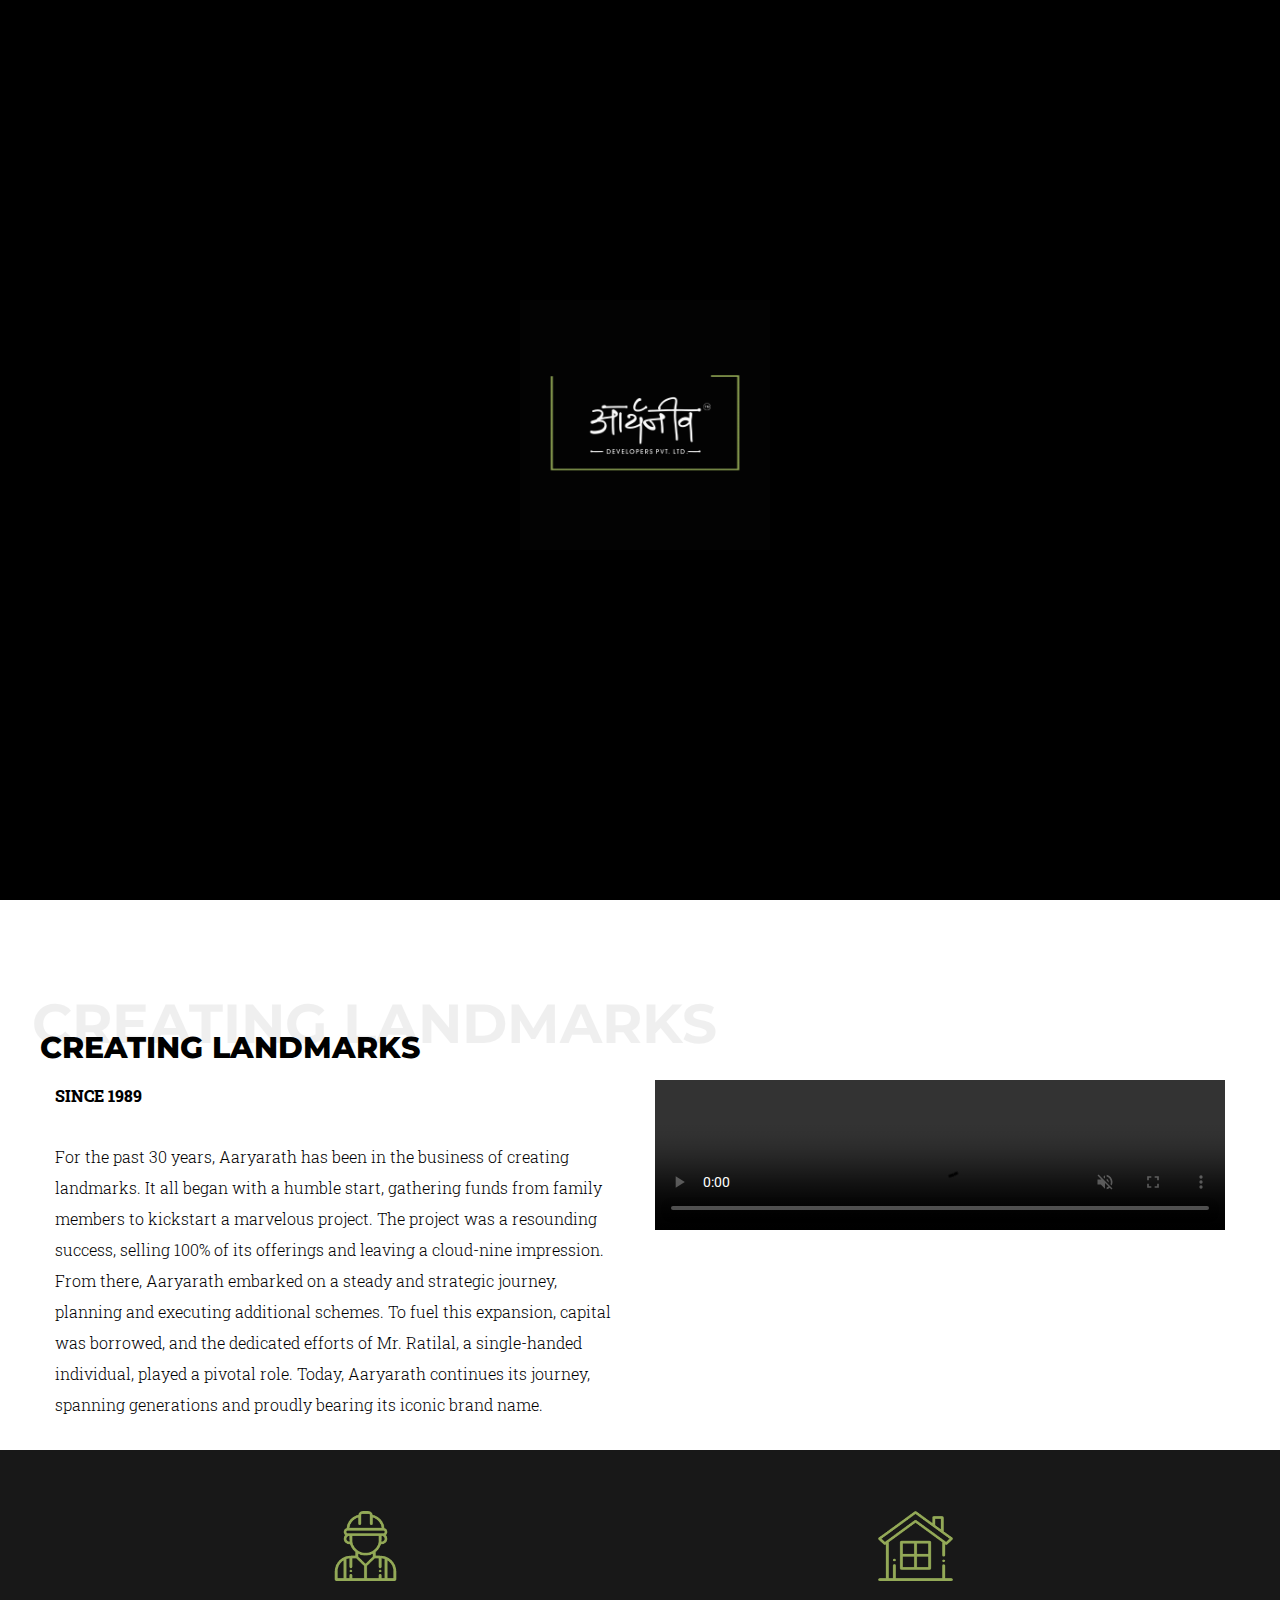
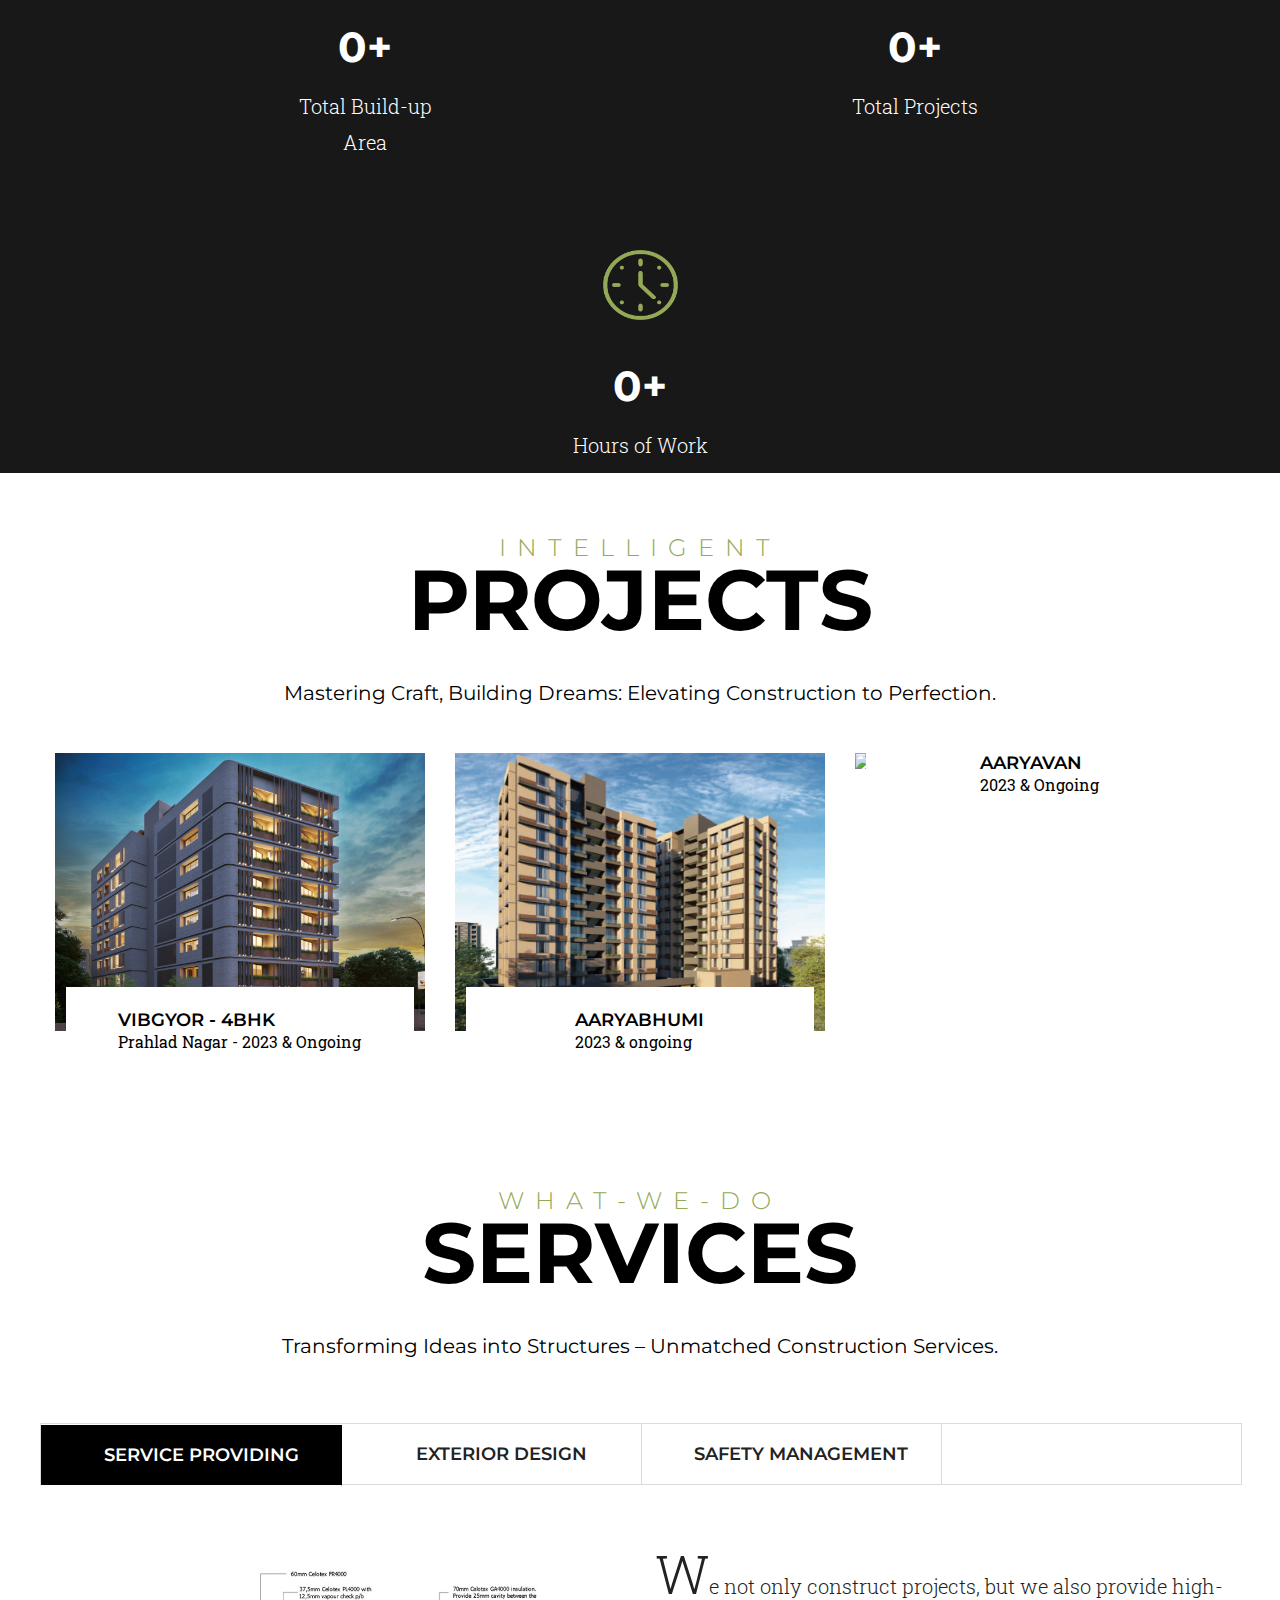
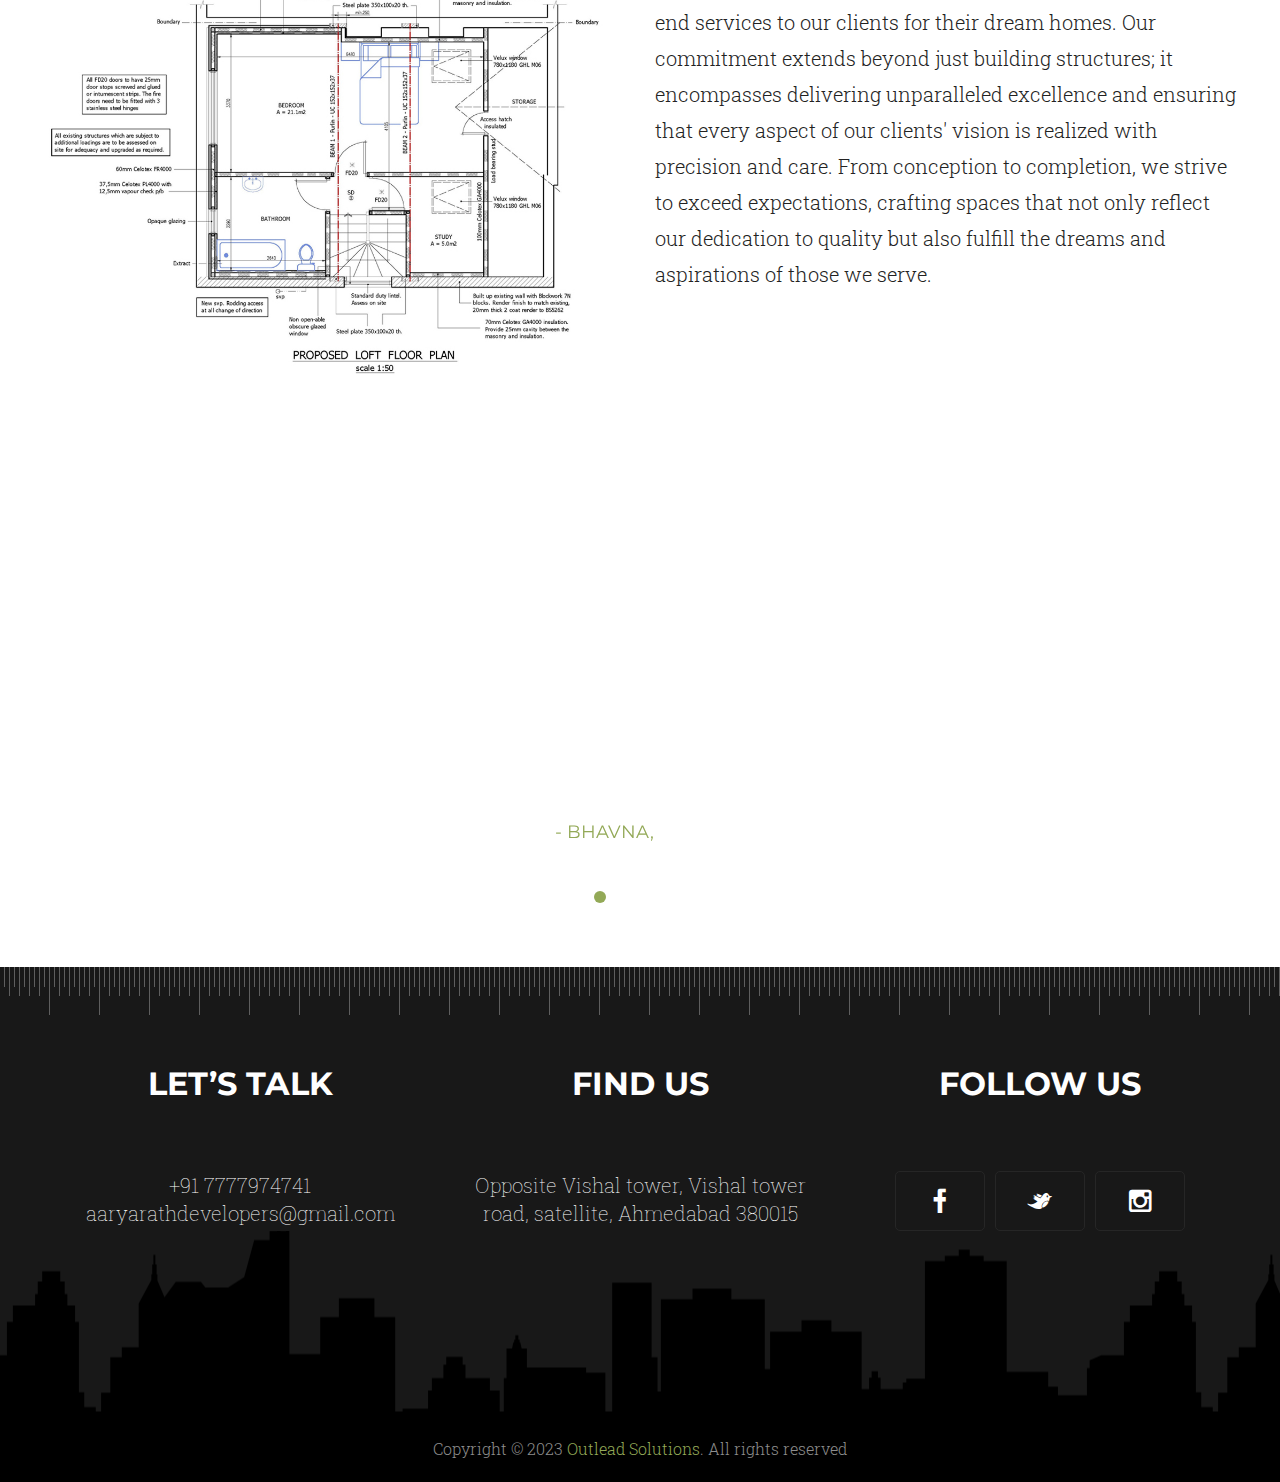
==== commit bf6b9c18: "changes" ====
--- a/index.html
+++ b/index.html
@@ -373,6 +373,7 @@
         .accordion-single-item.is-open .accordion-single-title::after {
             transform: translateY(-50%) rotate(315deg);
         }
+        
     </style>
 </head>
 
@@ -386,7 +387,7 @@
 
         <!--Start PreLoader-->
         <div id="loader-wrapper">
-            <div id="loader"><img src="./images/img/White.gif" alt="Aaryaneev" ></div>
+            <div id="loader"><img src="./images/img/White.gif" alt="Aaryaneev"></div>
             <!--/#loader-->
             <div class="loader-section section-left"></div>
             <!--/#loader-section section-left-->
@@ -801,7 +802,7 @@
                     <div class="projects">
 
 
-                        
+
 
 
                         <div class="col-md-4">
@@ -1012,7 +1013,15 @@
                                         <div class="col-md-6">
 
                                             <div class="detail">
-                                                <p><span class="big-text">C</span>ollaborating with renowned architects is at the heart of our approach, as we aim to transform our sites into iconic landmarks. From breathtaking elevations to meticulously crafted building designs, we ensure that every aspect of our projects reflects a theme of class and opulence. Our commitment to creating spaces that exude luxury goes beyond conventional 3D designs; we strive to imbue each project with an allure that captivates and inspires, setting new standards of architectural excellence.
+                                                <p><span class="big-text">C</span>ollaborating with renowned architects
+                                                    is at the heart of our approach, as we aim to transform our sites
+                                                    into iconic landmarks. From breathtaking elevations to meticulously
+                                                    crafted building designs, we ensure that every aspect of our
+                                                    projects reflects a theme of class and opulence. Our commitment to
+                                                    creating spaces that exude luxury goes beyond conventional 3D
+                                                    designs; we strive to imbue each project with an allure that
+                                                    captivates and inspires, setting new standards of architectural
+                                                    excellence.
 
                                                 </p>
                                                 <!-- <a href="work.html" class="read-more-btn">Read More</a> -->
@@ -1039,7 +1048,14 @@
                                         <div class="col-md-6">
 
                                             <div class="detail">
-                                                <p><span class="big-text">I</span>n addition to our construction expertise, we prioritize the safety and well-being of our clients throughout the construction process. Our dedicated safety management services ensure that every aspect of the ongoing construction is conducted with utmost care and adherence to safety protocols. From site inspections to risk assessments, we go above and beyond to create a secure environment, providing peace of mind to our clients as their dream homes take shape.</p>
+                                                <p><span class="big-text">I</span>n addition to our construction
+                                                    expertise, we prioritize the safety and well-being of our clients
+                                                    throughout the construction process. Our dedicated safety management
+                                                    services ensure that every aspect of the ongoing construction is
+                                                    conducted with utmost care and adherence to safety protocols. From
+                                                    site inspections to risk assessments, we go above and beyond to
+                                                    create a secure environment, providing peace of mind to our clients
+                                                    as their dream homes take shape.</p>
                                                 <!-- <a href="work.html" class="read-more-btn">Read More</a> -->
 
                                             </div>
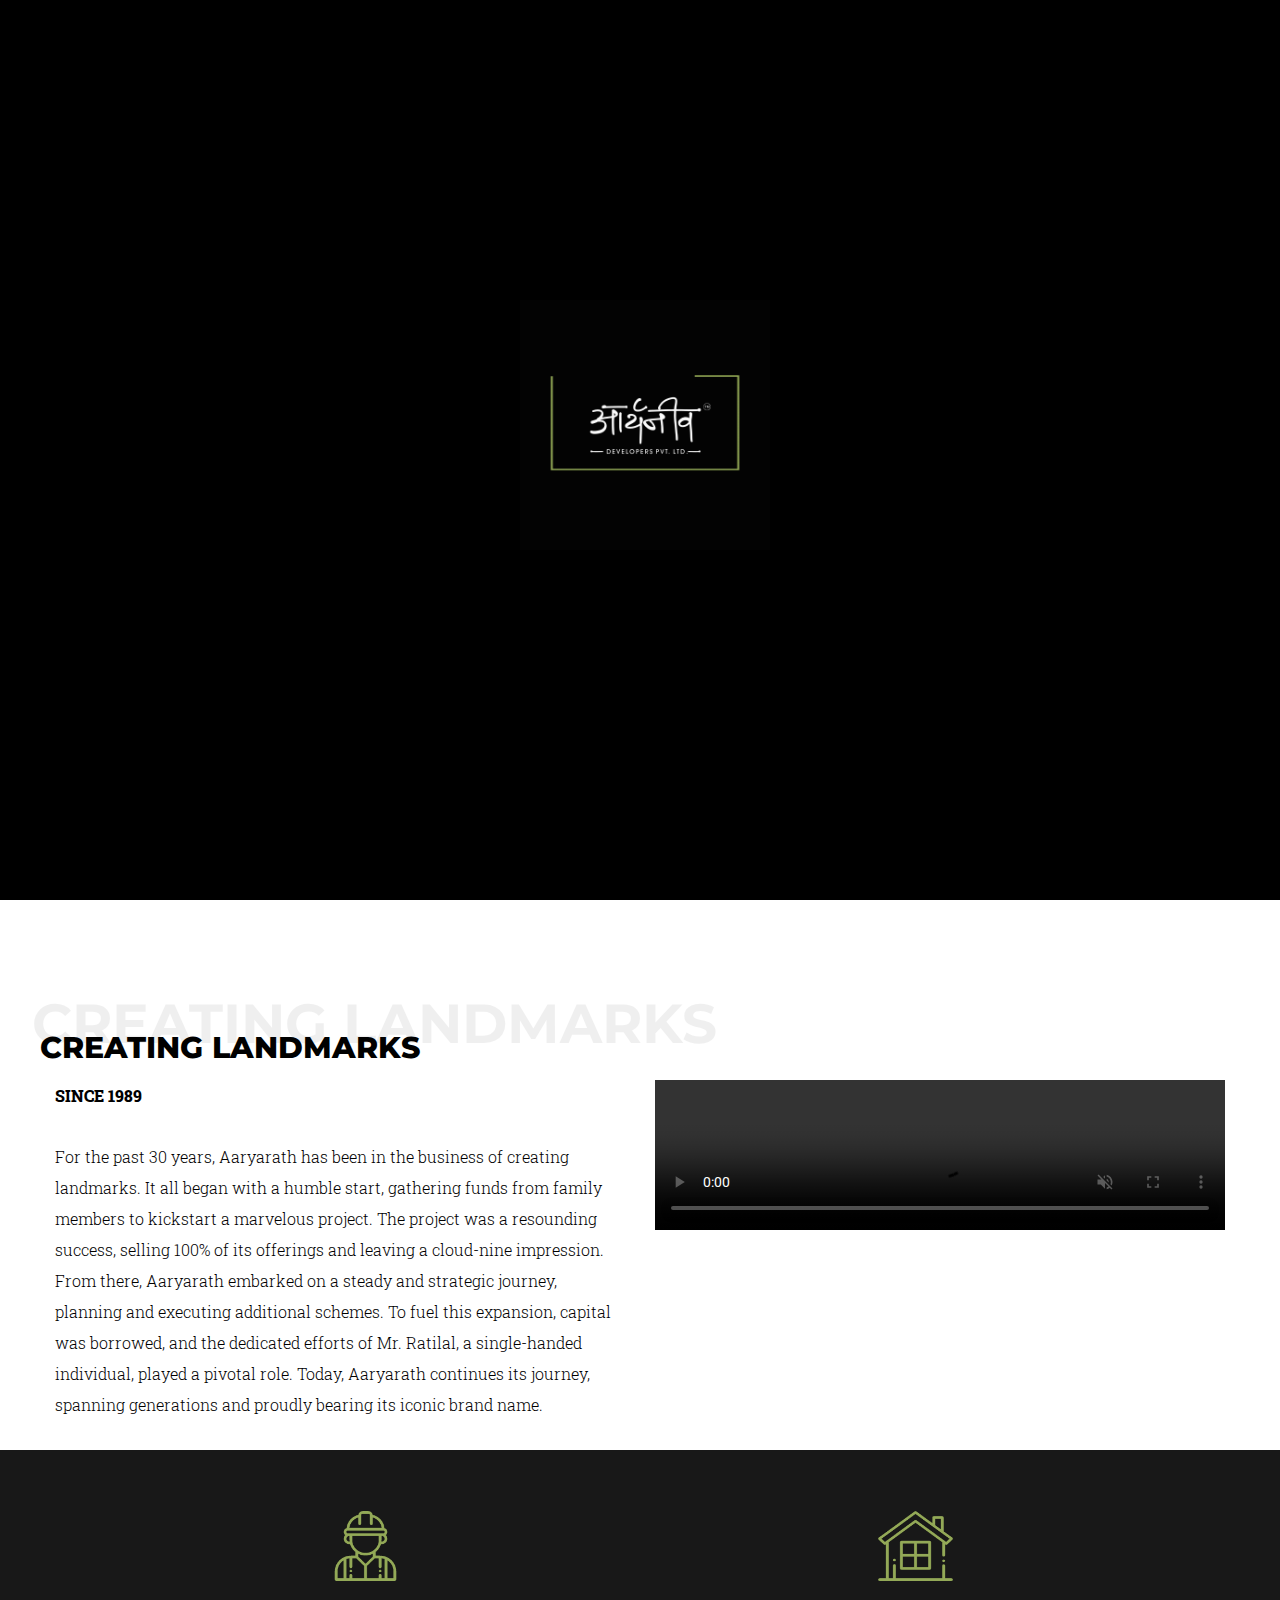
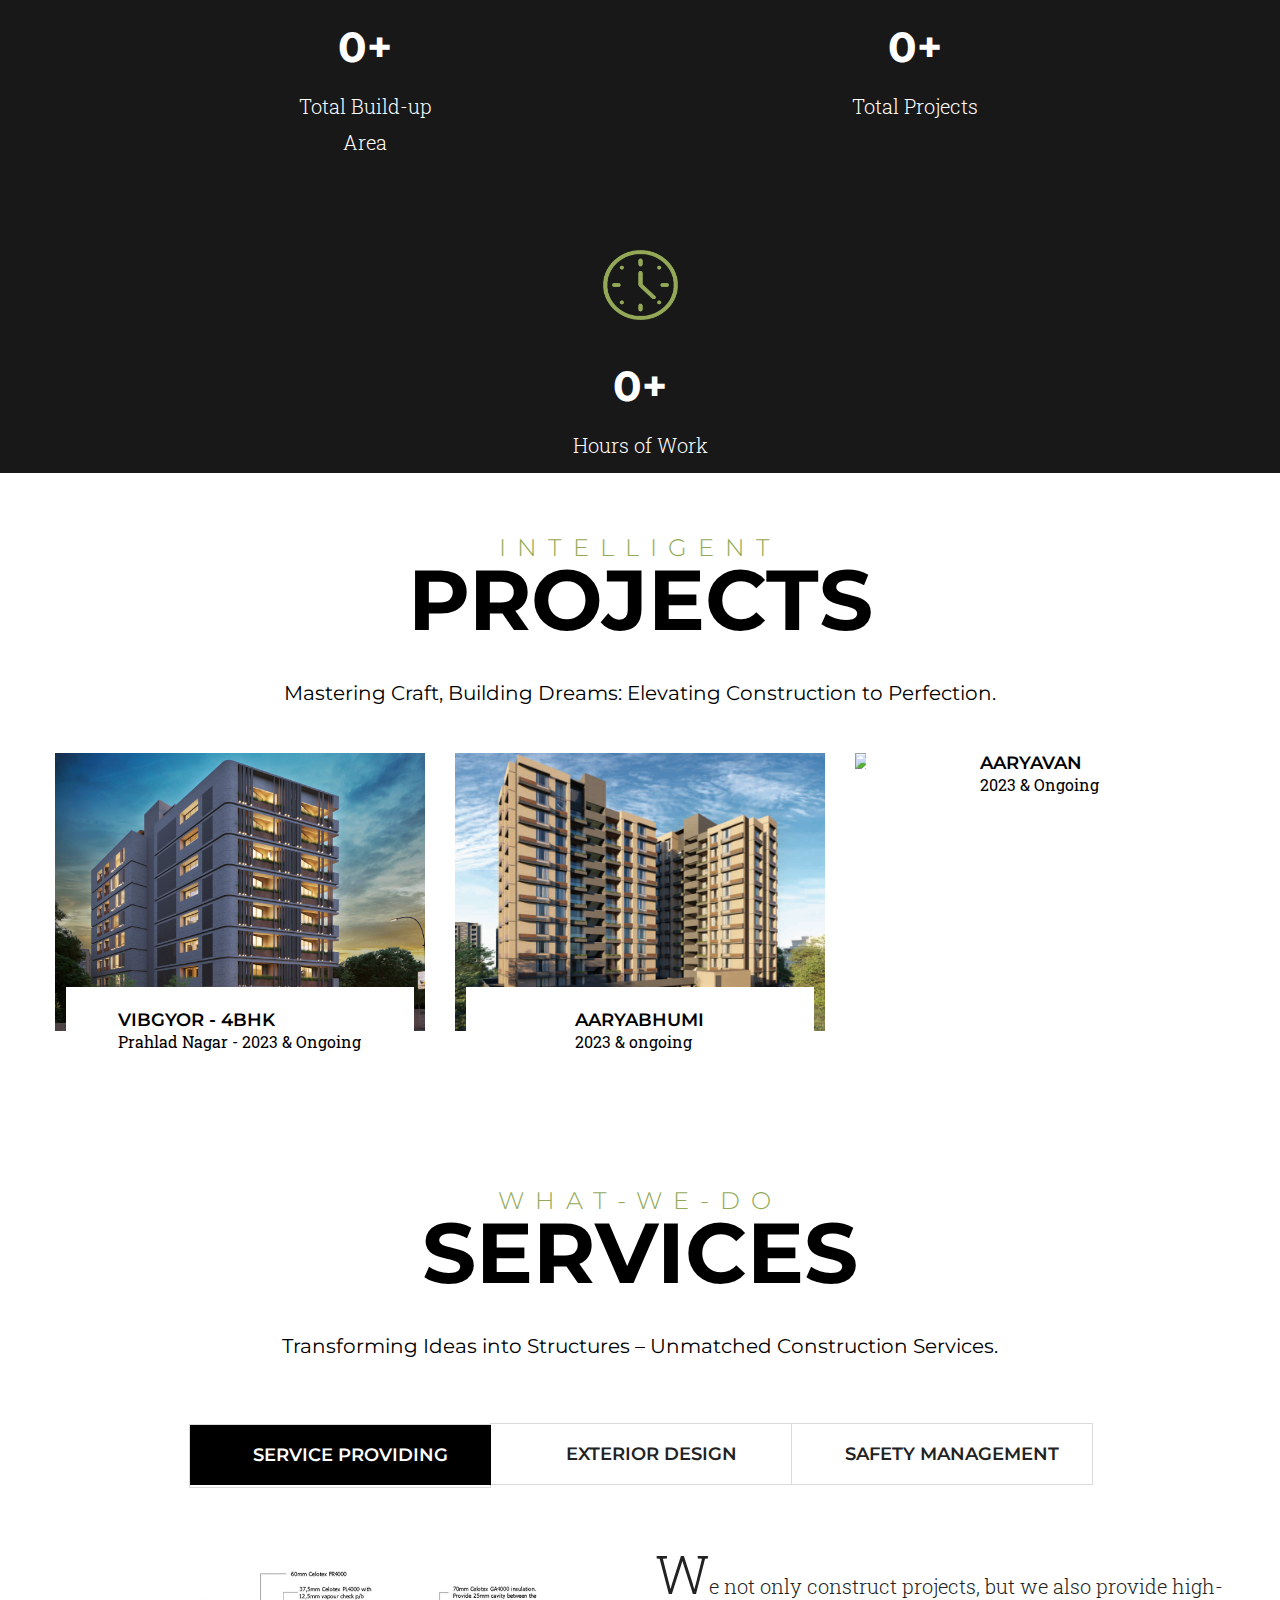
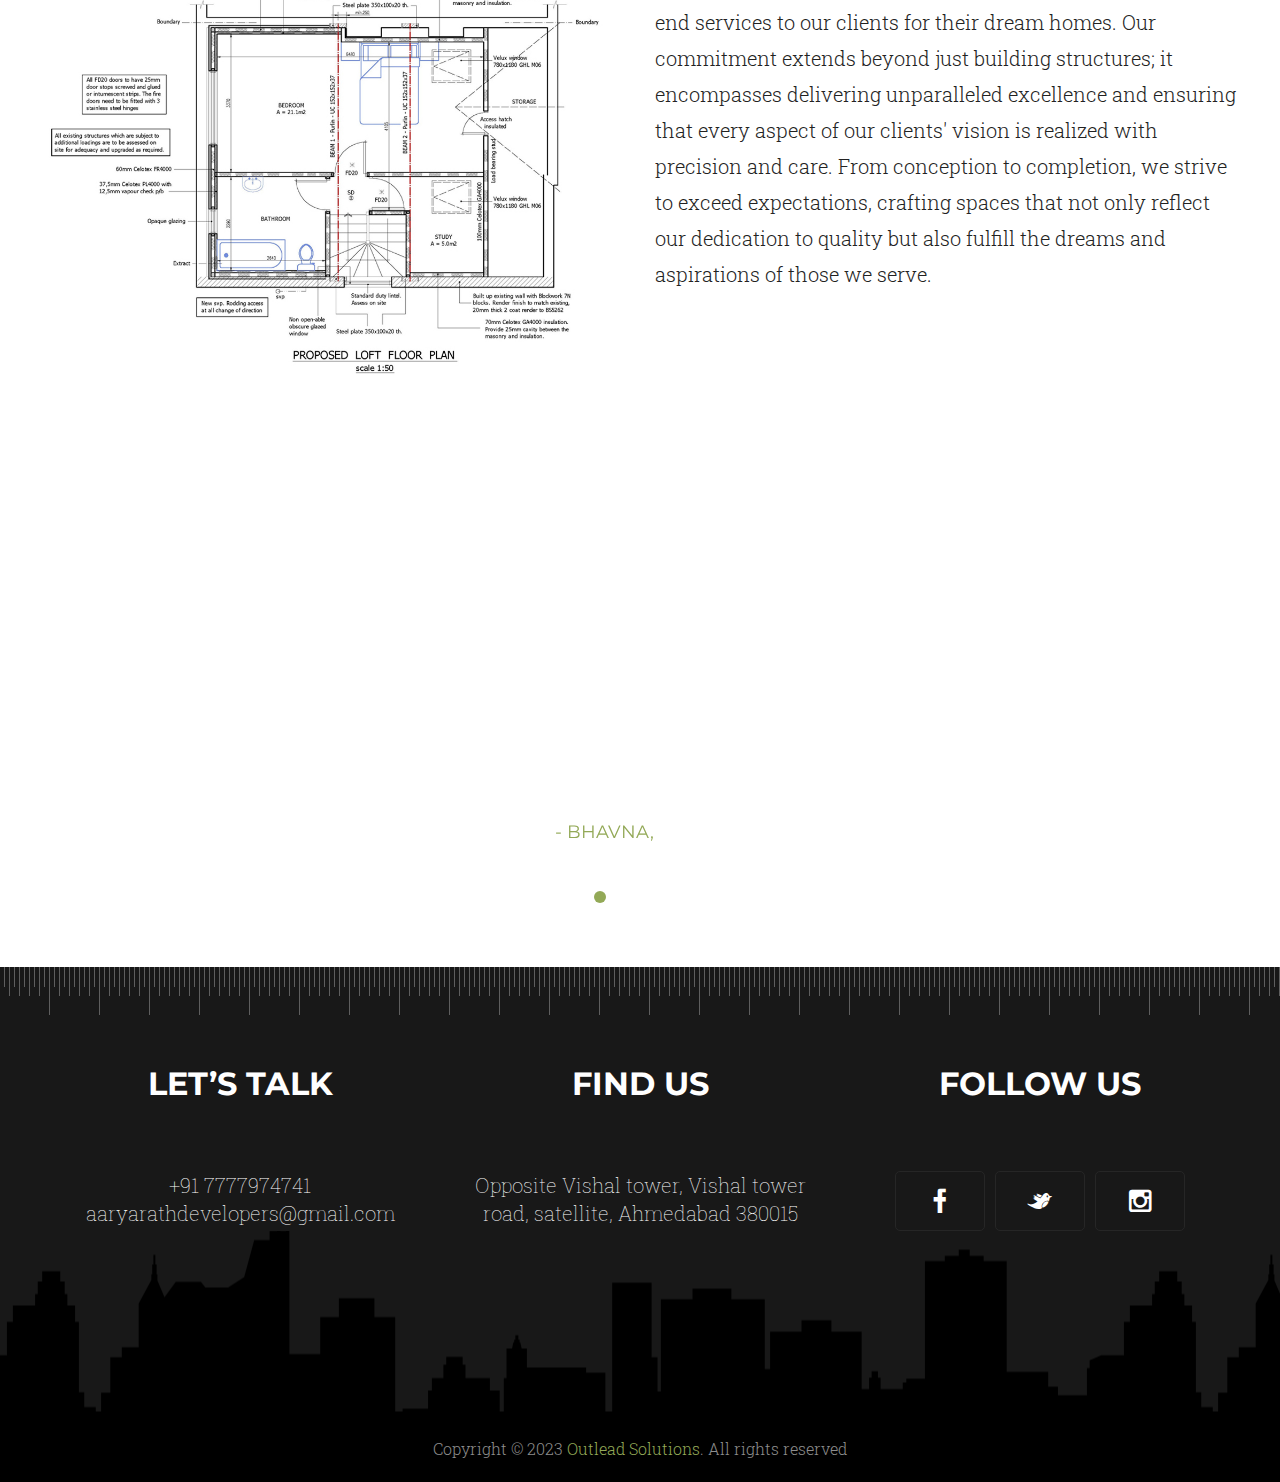
==== commit ff77ce90: "tabs problem solve" ====
--- a/index.html
+++ b/index.html
@@ -956,13 +956,13 @@
                     <div class="what-we-do">
                         <div id="tabbed-nav">
                             <ul>
-                                <!-- <li><a>HOME CONSTRUCTION</a></li> -->
+                                
                                 <li><a>SERVICE PROVIDING</a></li>
                                 <li><a>EXTERIOR DESIGN
                                     </a></li>
                                 <li><a>SAFETY MANAGEMENT
                                     </a></li>
-                                <!-- <li><a>Complete</a></li> -->
+                              
                             </ul>
 
 
--- a/css/tabs.css
+++ b/css/tabs.css
@@ -99,7 +99,9 @@
 }
 
 ul.z-tabs-nav.z-tabs-desktop {
-    border: solid 1px #dbdbdb;
+    display: flex;
+    justify-content: center;
+    /* border: solid 1px #dbdbdb; */
     float: left;
     width: 100%;
     margin: 0 0 70px 0;
@@ -2166,7 +2168,7 @@
     margin: 0 -1px 0 0;
     width: 25% !important;
     text-align: center;
-    border-right: solid 1px #DBDBDB;
+    border: solid 1px #DBDBDB;
 }
 
 .z-tabs.silver>ul>li>a {
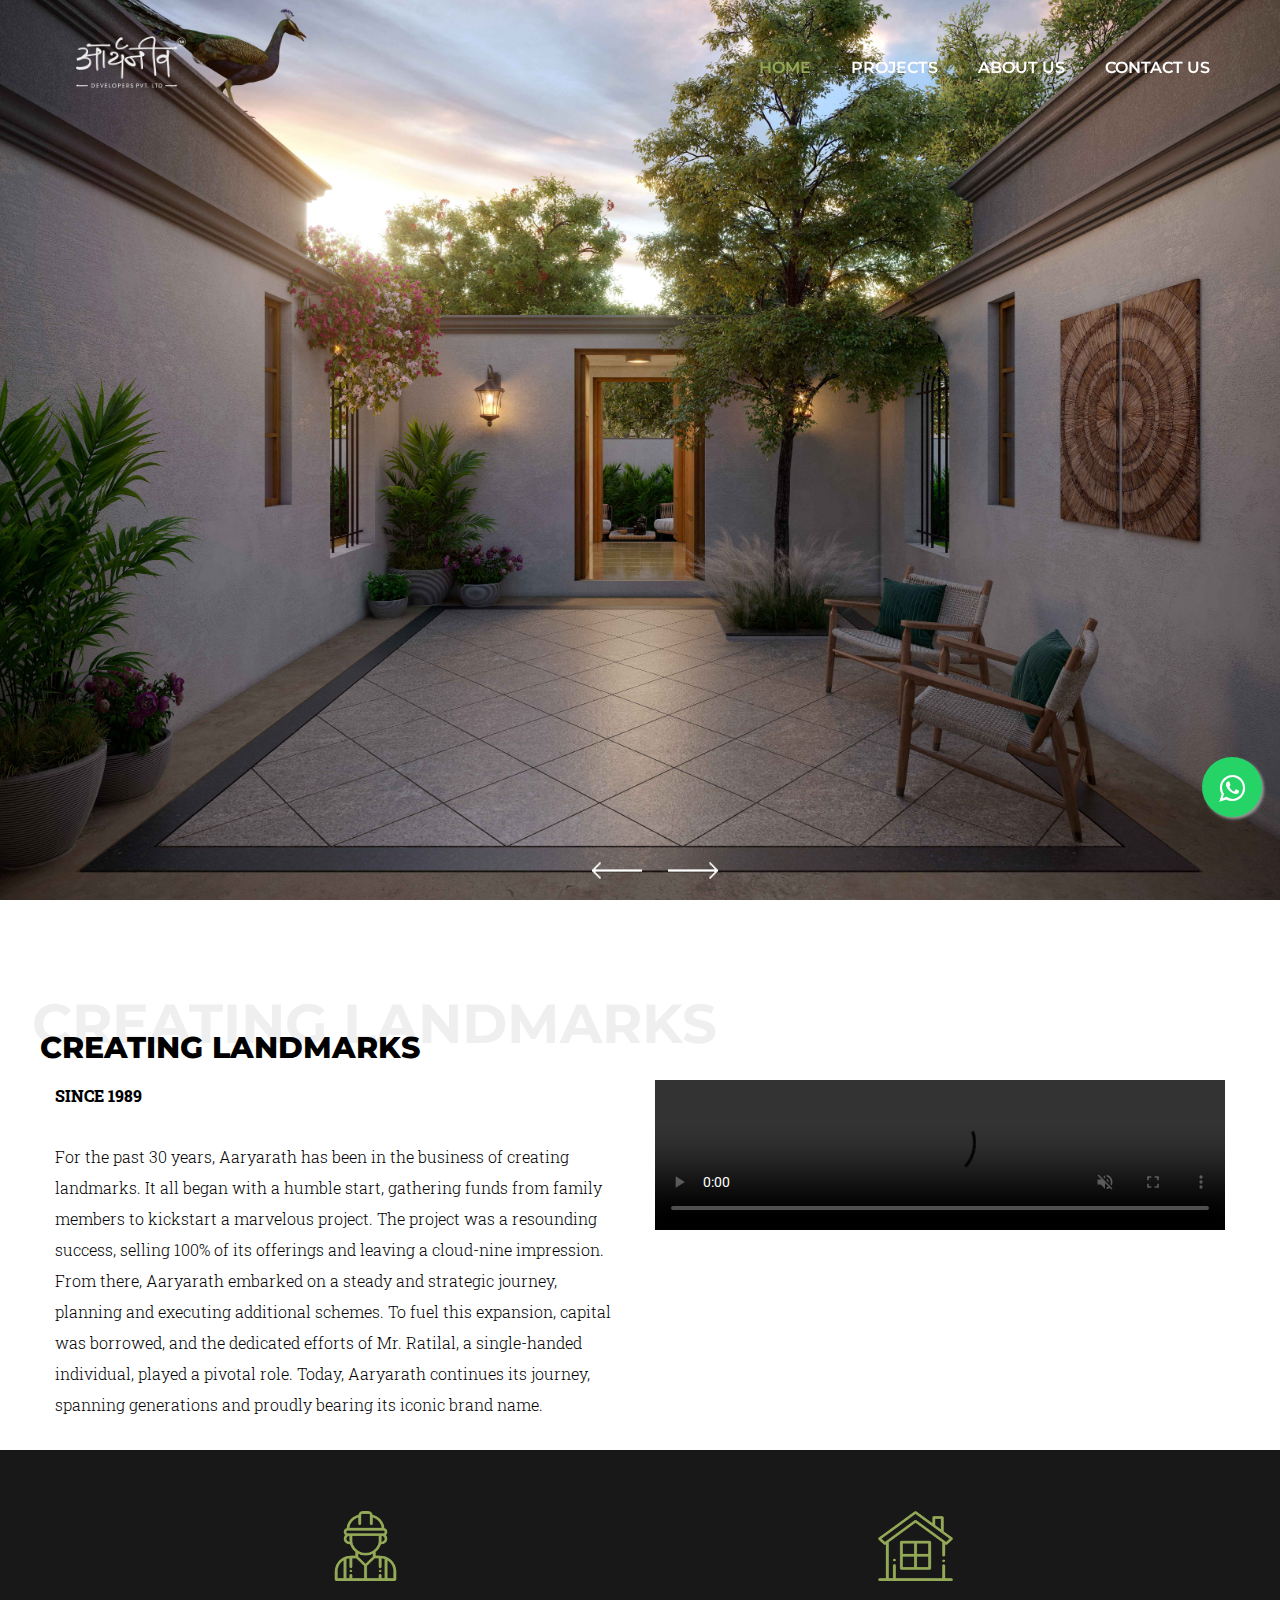
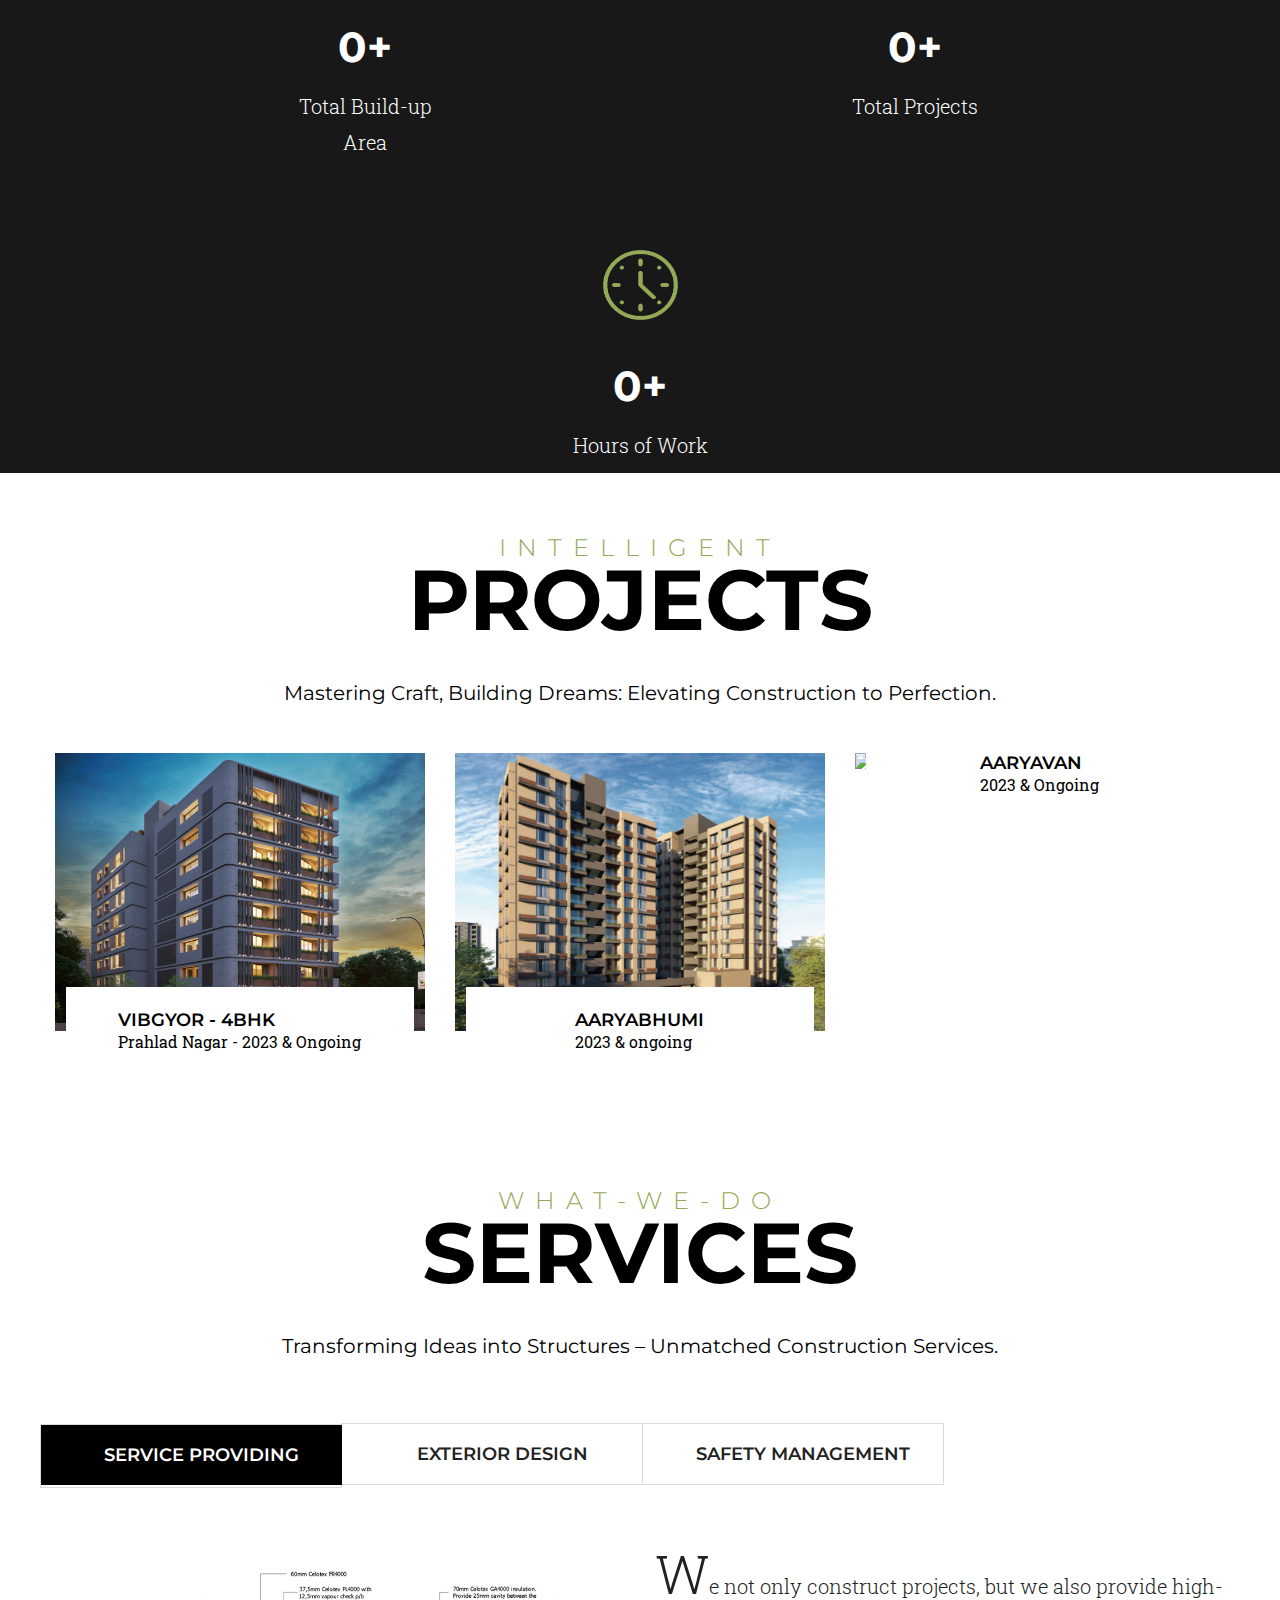
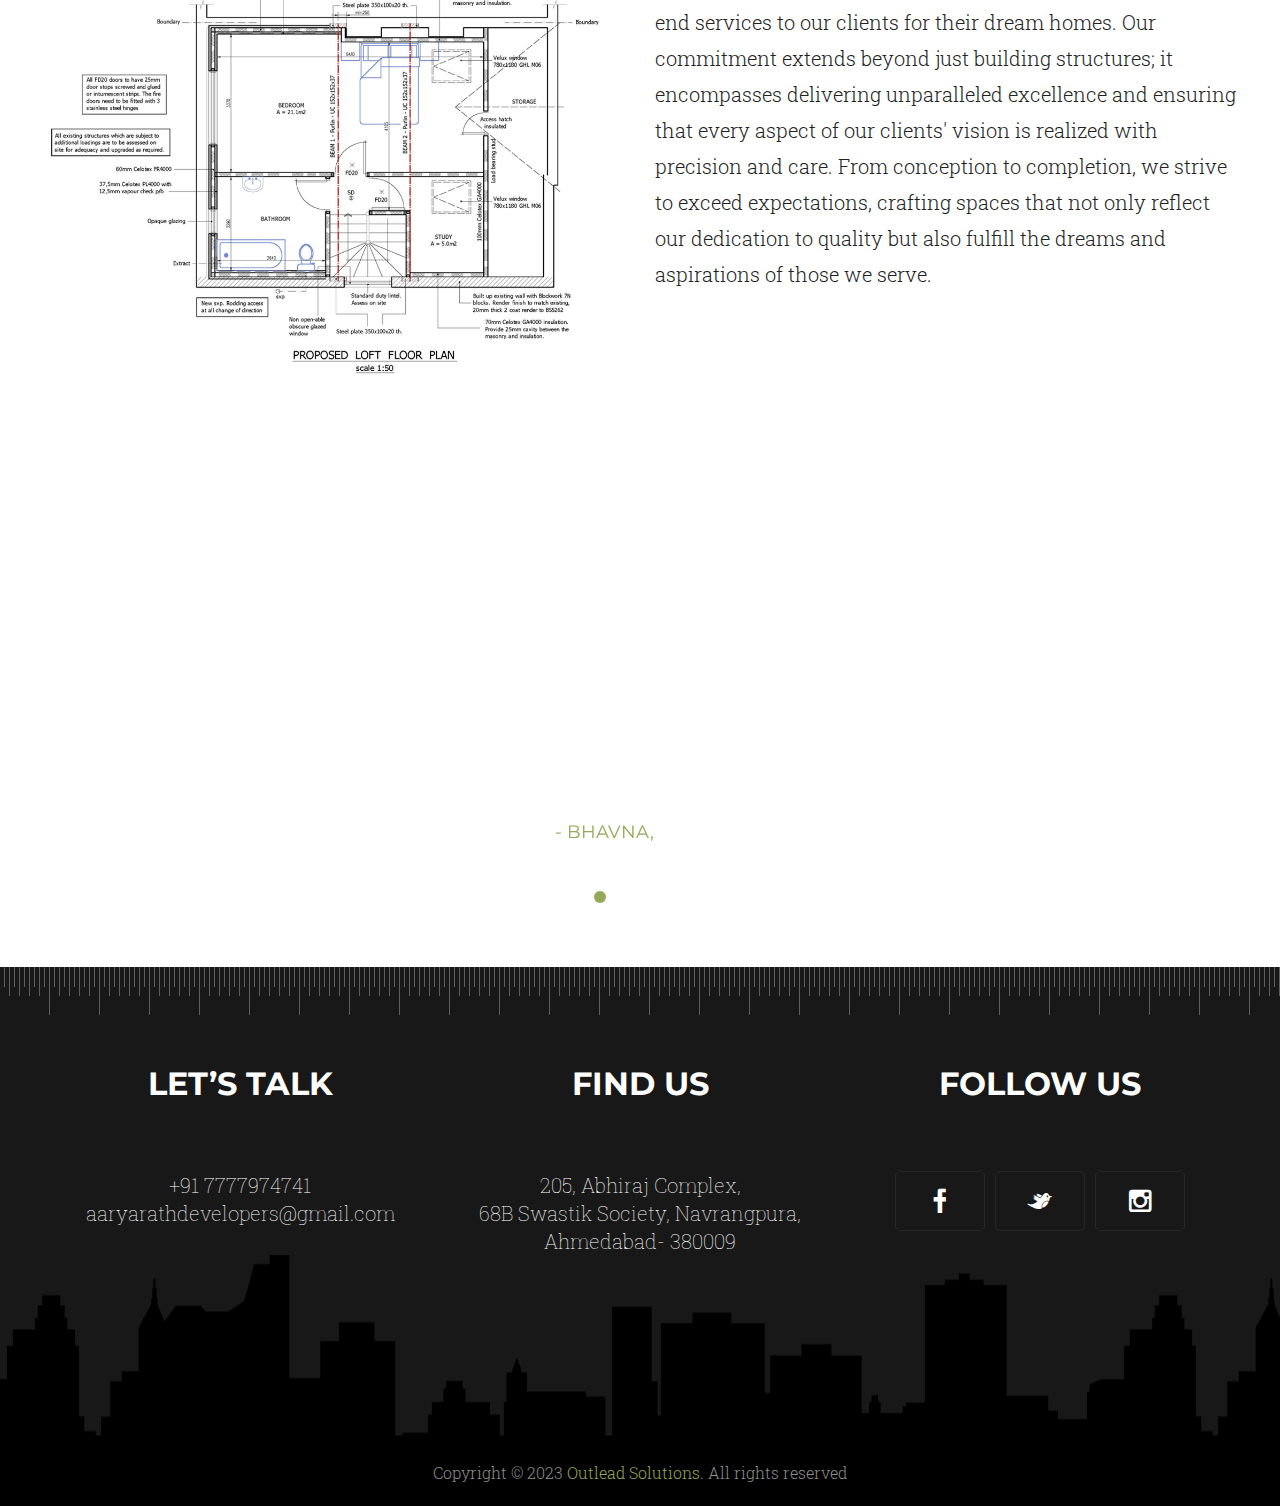
==== commit c4f7791a: "Images Update- workDetail, residential, commertial" ====
--- a/index.html
+++ b/index.html
@@ -387,11 +387,11 @@
 
         <!--Start PreLoader-->
         <div id="loader-wrapper">
-            <div id="loader"><img src="./images/img/White.gif" alt="Aaryaneev"></div>
+            <!-- <div id="loader"><img src="./images/img/White.gif" alt="Aaryaneev"></div> -->
             <!--/#loader-->
-            <div class="loader-section section-left"></div>
+            <!-- <div class="loader-section section-left"></div> -->
             <!--/#loader-section section-left-->
-            <div class="loader-section section-right"></div>
+            <!-- <div class="loader-section section-right"></div> -->
             <!--/#loader-section section-right-->
         </div>
         <!--End PreLoader-->
@@ -1229,7 +1229,7 @@
                     <div class="col-md-4">
                         <div class="footer-sec">
                             <h3>find us</h3>
-                            <span>Opposite Vishal tower, Vishal tower road, satellite, Ahmedabad 380015</span>
+                            <span>205, Abhiraj Complex, <br> 68B Swastik Society, Navrangpura, Ahmedabad- 380009</span>
                         </div>
                     </div>
 
--- a/css/architecture.css
+++ b/css/architecture.css
@@ -1712,4 +1712,23 @@
 
 .accordion-single-item.is-open .accordion-single-title::after {
     transform: translateY(-50%) rotate(315deg);
+}
+
+
+/* BlackAndWhiteImage */
+.bwImage{
+    -webkit-filter: grayscale(100%); /* Safari 6.0 - 9.0 */
+  filter: grayscale(100%);
+}
+
+.spImg{
+    width: 500px;
+    height: auto;
+}
+
+@media (max-width:450px) {
+    .spImg{
+        width: 100%;
+       
+    }
 }--- a/css/tabs.css
+++ b/css/tabs.css
@@ -93,19 +93,27 @@
 }
 
 ul.z-tabs-nav.z-tabs-desktop.z-hide-menu {
-    border-bottom: solid 1px #bcbcbc;
+    /* border-bottom: solid 1px #bcbcbc; */
     float: left;
     width: 100%;
 }
 
 ul.z-tabs-nav.z-tabs-desktop {
-    display: flex;
-    justify-content: center;
+    /* display: flex;
+    justify-content: center; */
     /* border: solid 1px #dbdbdb; */
     float: left;
     width: 100%;
     margin: 0 0 70px 0;
 }
+/* #tabsHome ul.z-tabs-nav.z-tabs-desktop {
+    display: flex;
+    justify-content: center;
+    border: solid 1px #dbdbdb;
+    float: left;
+    width: 100%;
+    margin: 0 0 70px 0;
+} */
 
 .z-tabs>.z-container {
     padding: 0;
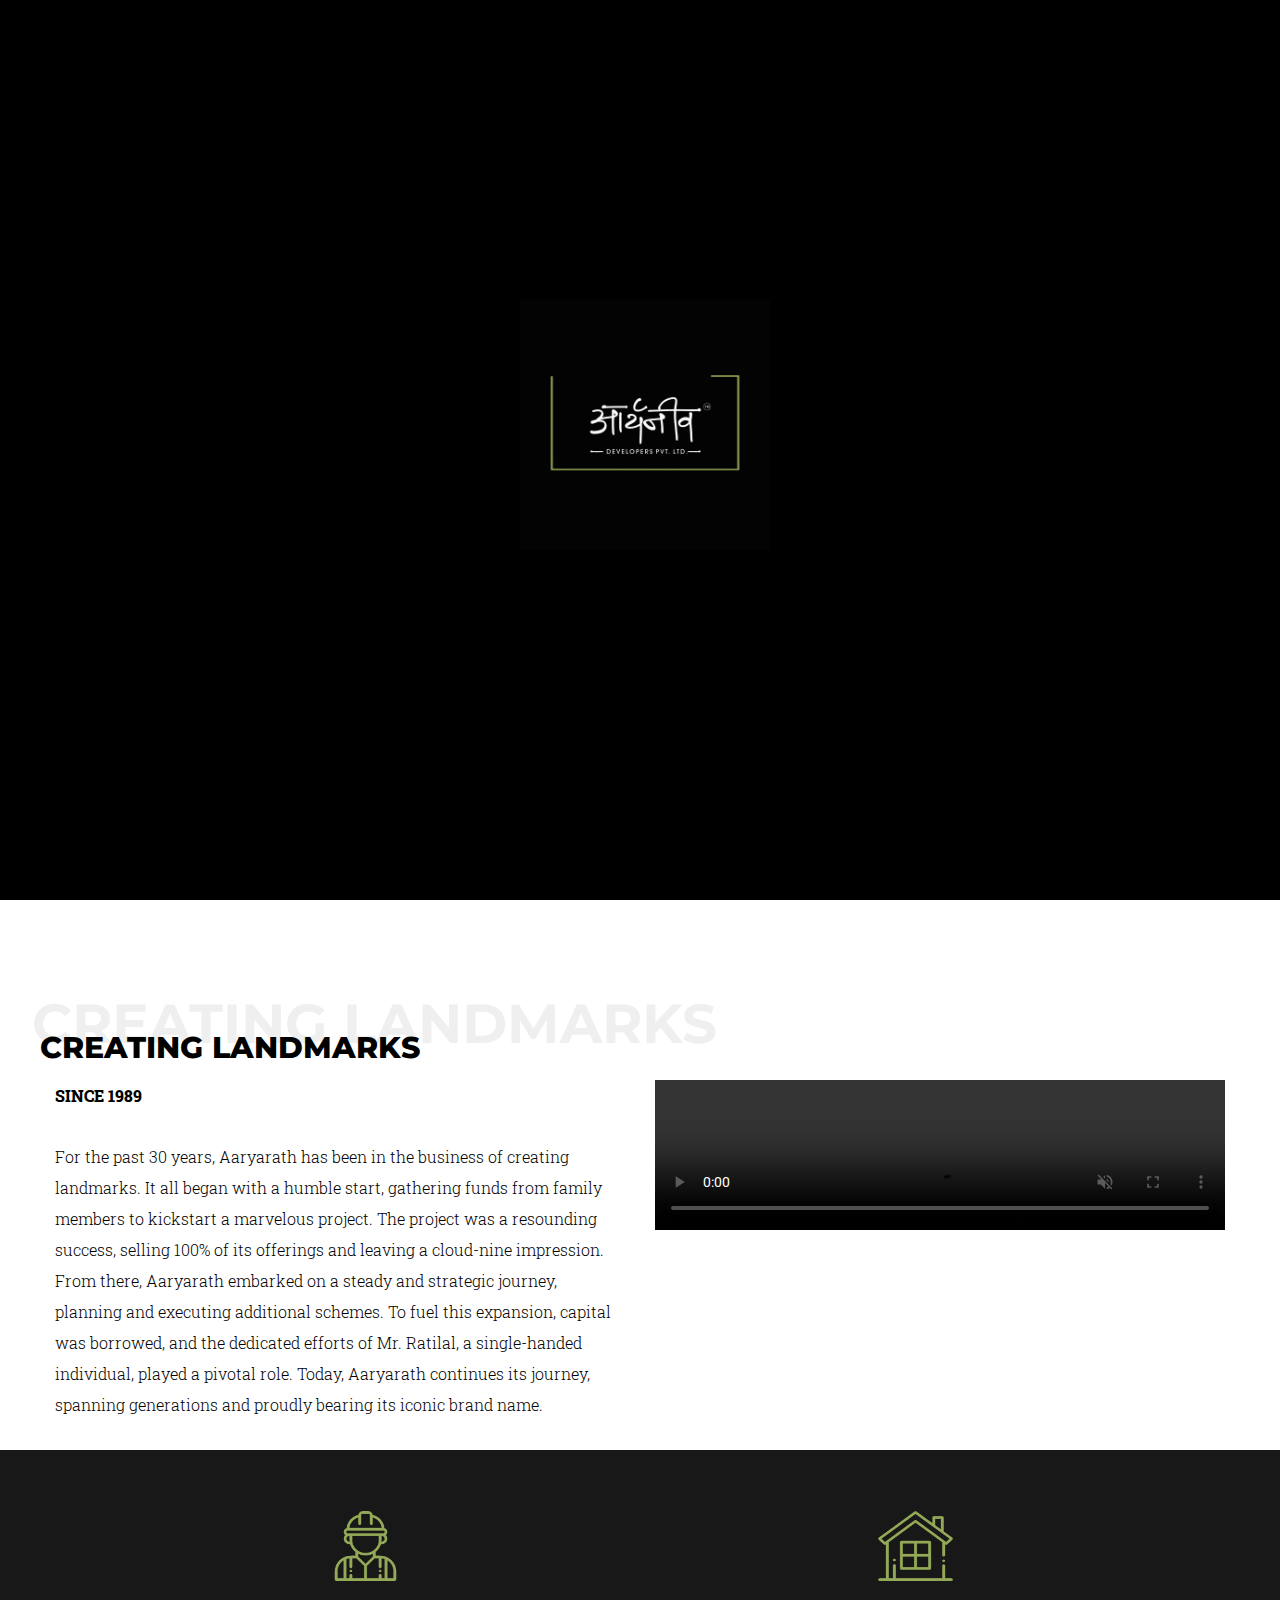
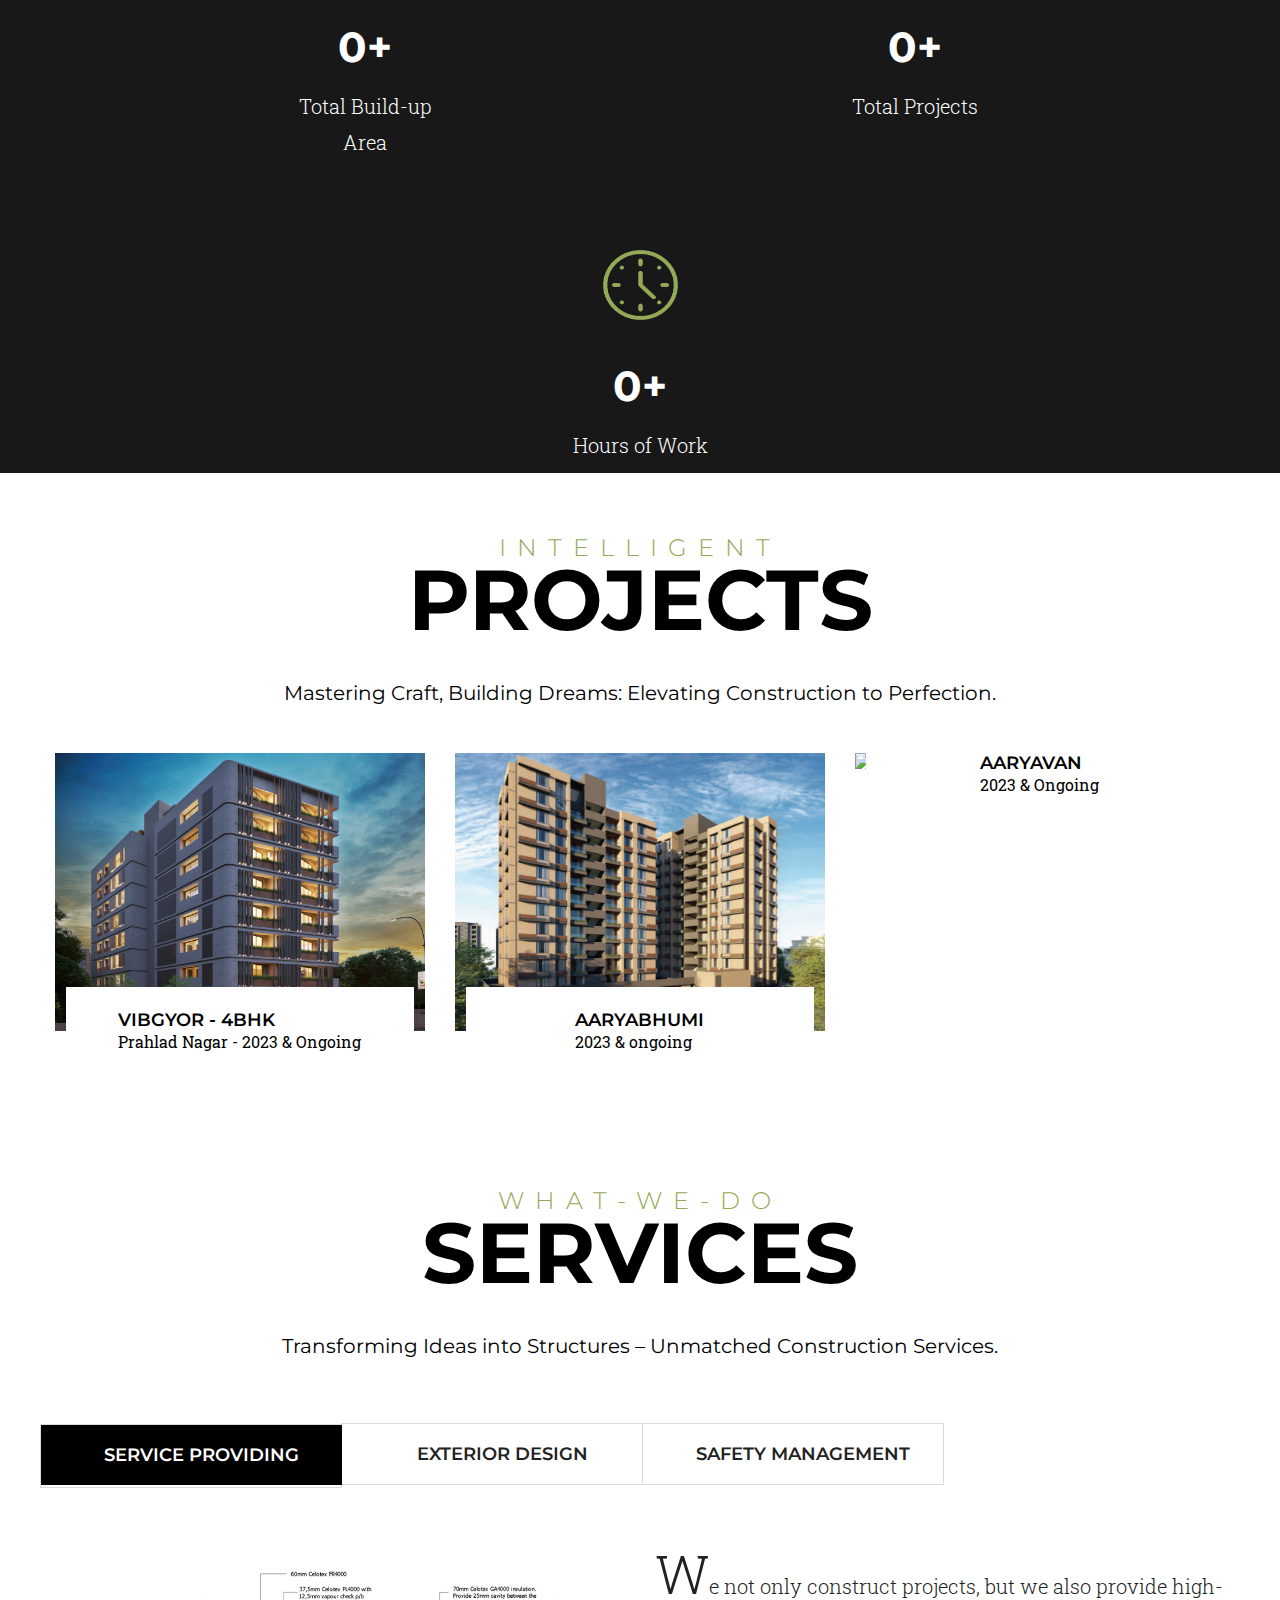
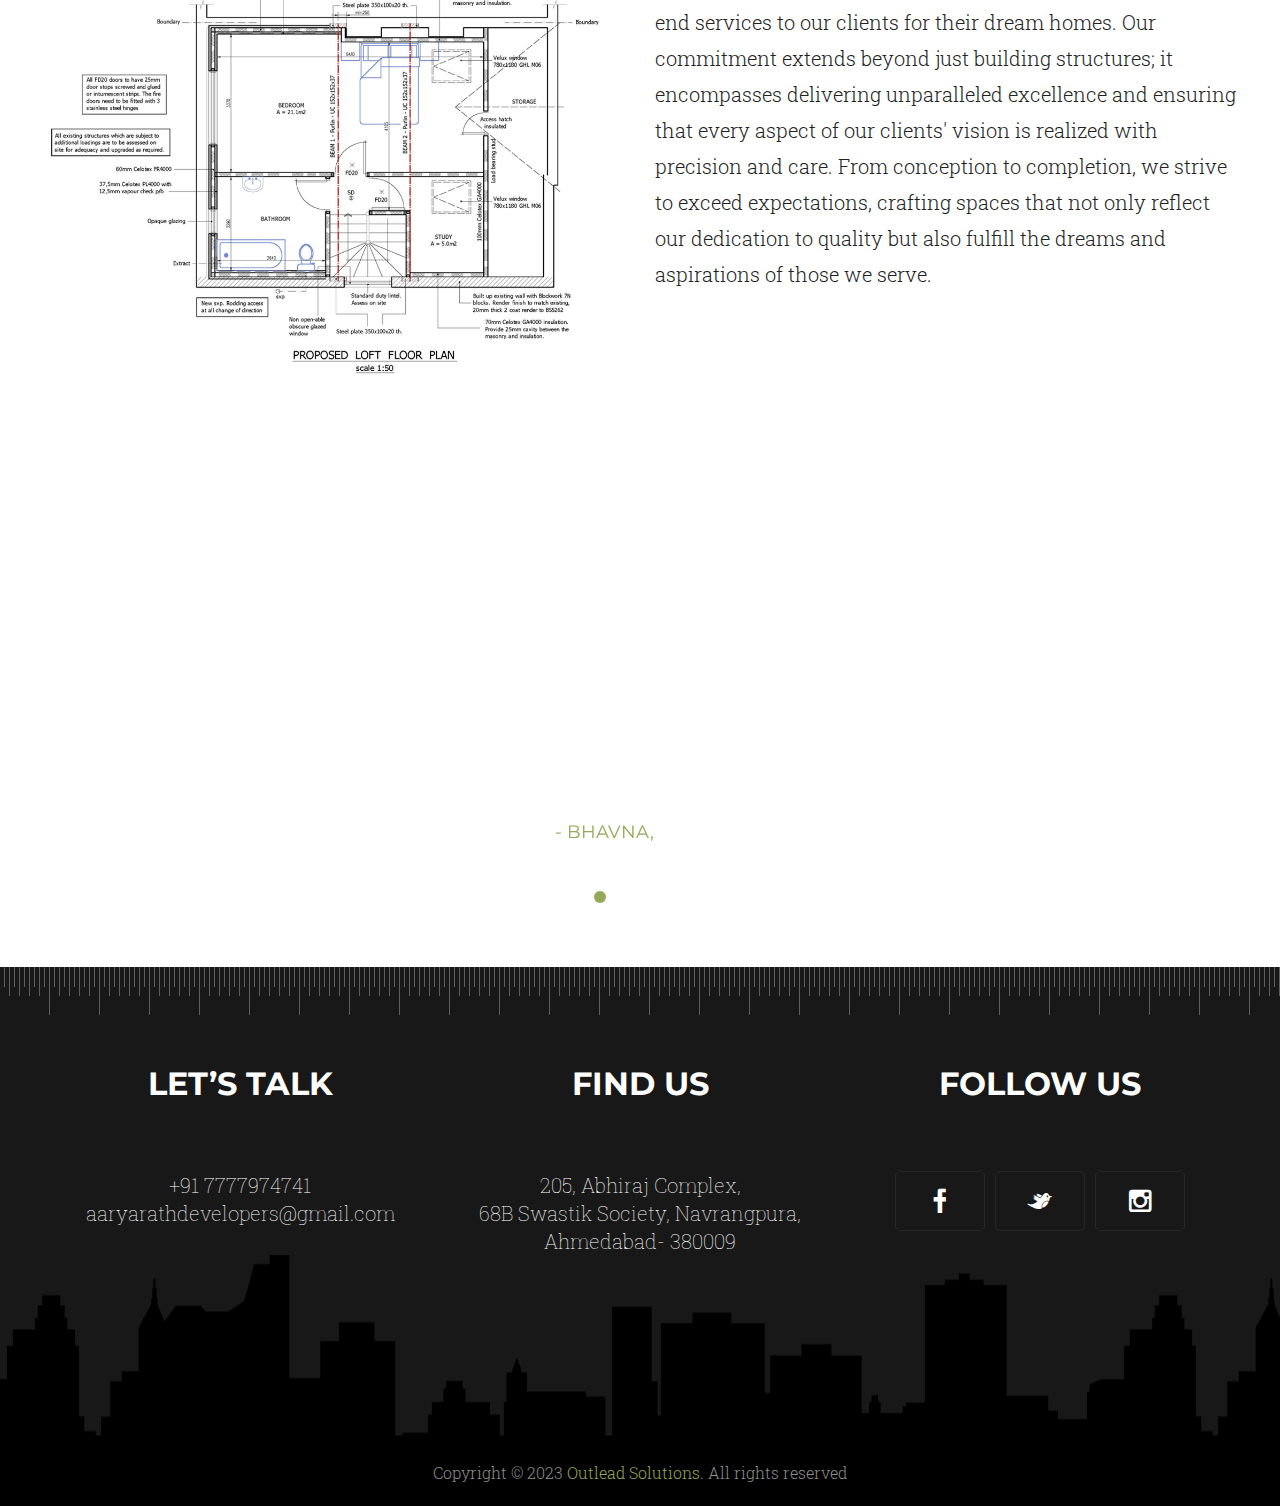
==== commit bea91773: "Update index.html" ====
--- a/index.html
+++ b/index.html
@@ -387,11 +387,11 @@
 
         <!--Start PreLoader-->
         <div id="loader-wrapper">
-            <!-- <div id="loader"><img src="./images/img/White.gif" alt="Aaryaneev"></div> -->
+            <div id="loader"><img src="./images/img/White.gif" alt="Aaryaneev"></div>
             <!--/#loader-->
-            <!-- <div class="loader-section section-left"></div> -->
+            <div class="loader-section section-left"></div>
             <!--/#loader-section section-left-->
-            <!-- <div class="loader-section section-right"></div> -->
+            <div class="loader-section section-right"></div>
             <!--/#loader-section section-right-->
         </div>
         <!--End PreLoader-->
--- a/css/architecture.css
+++ b/css/architecture.css
@@ -1468,6 +1468,7 @@
 }
 #return-to-top {
     position: fixed;
+    z-index: 1000;
     bottom: 20px;
     right: 20px;
     background: rgb(0, 0, 0);
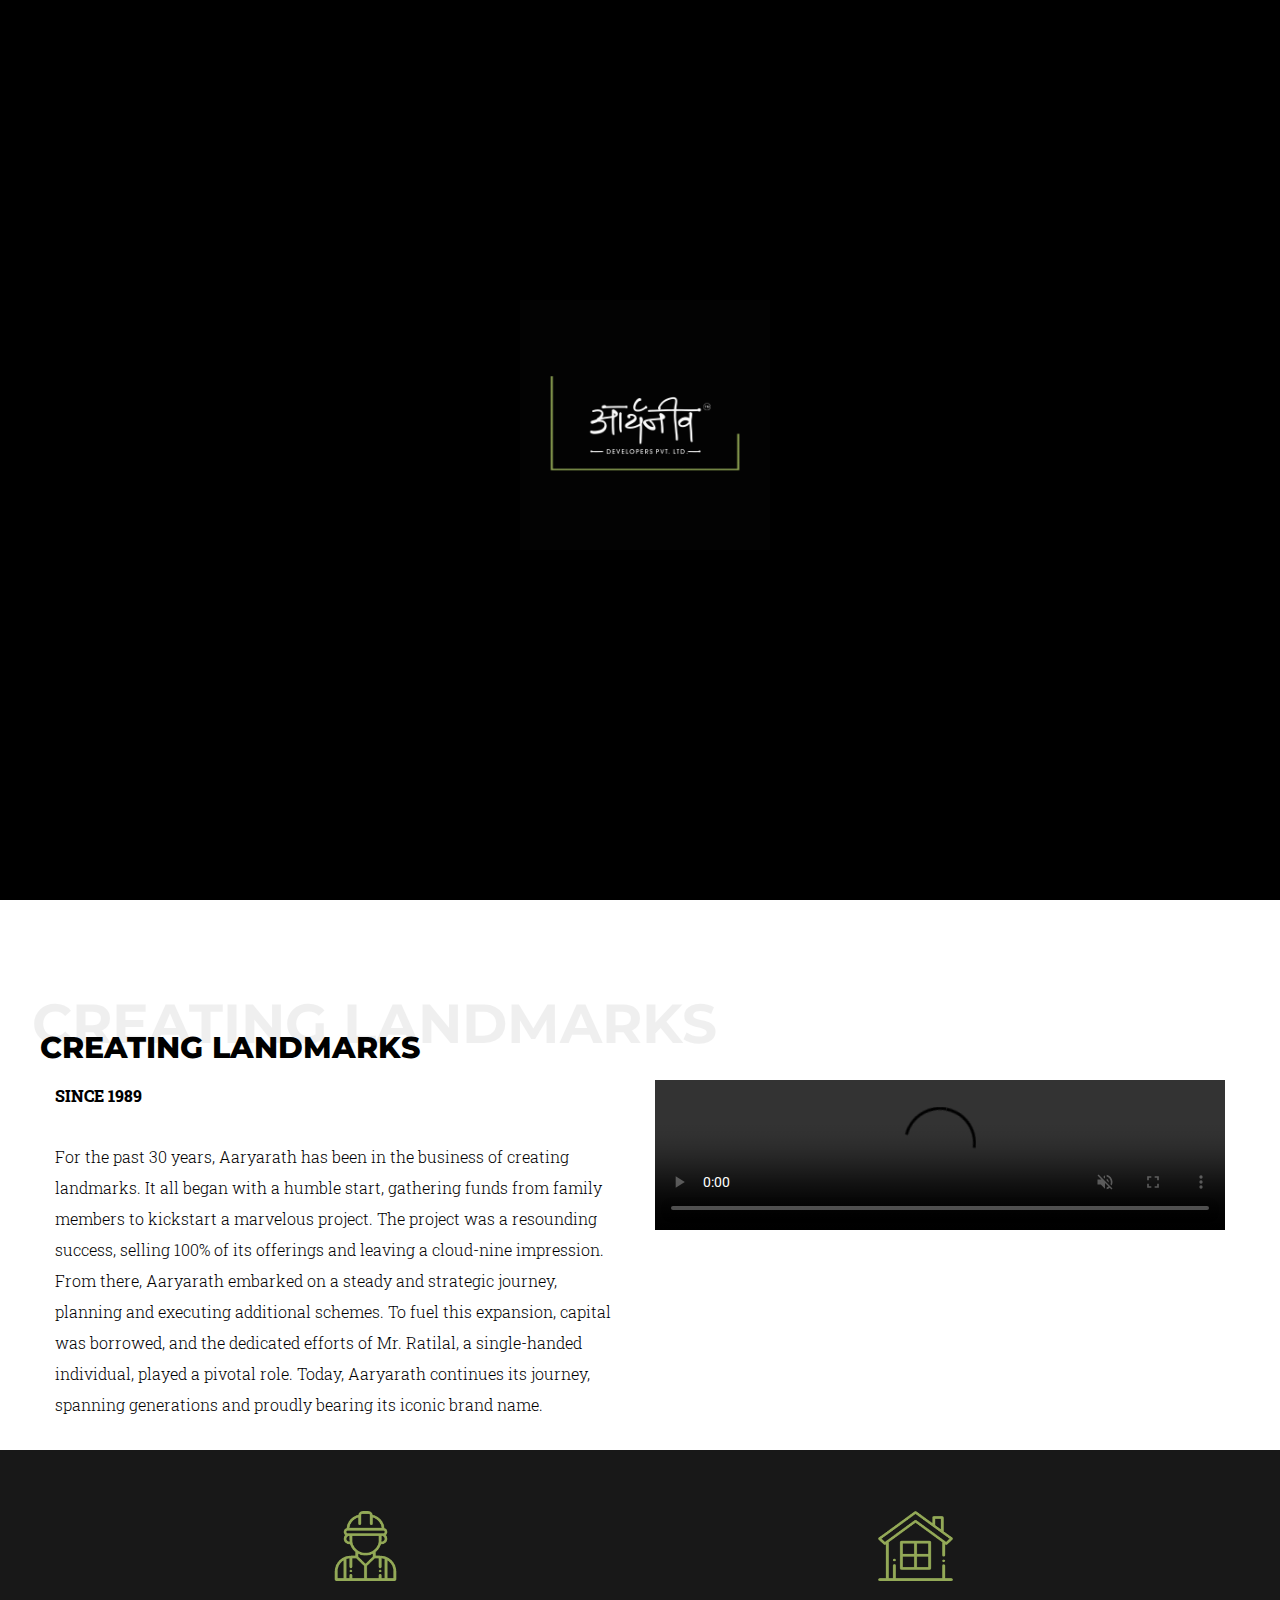
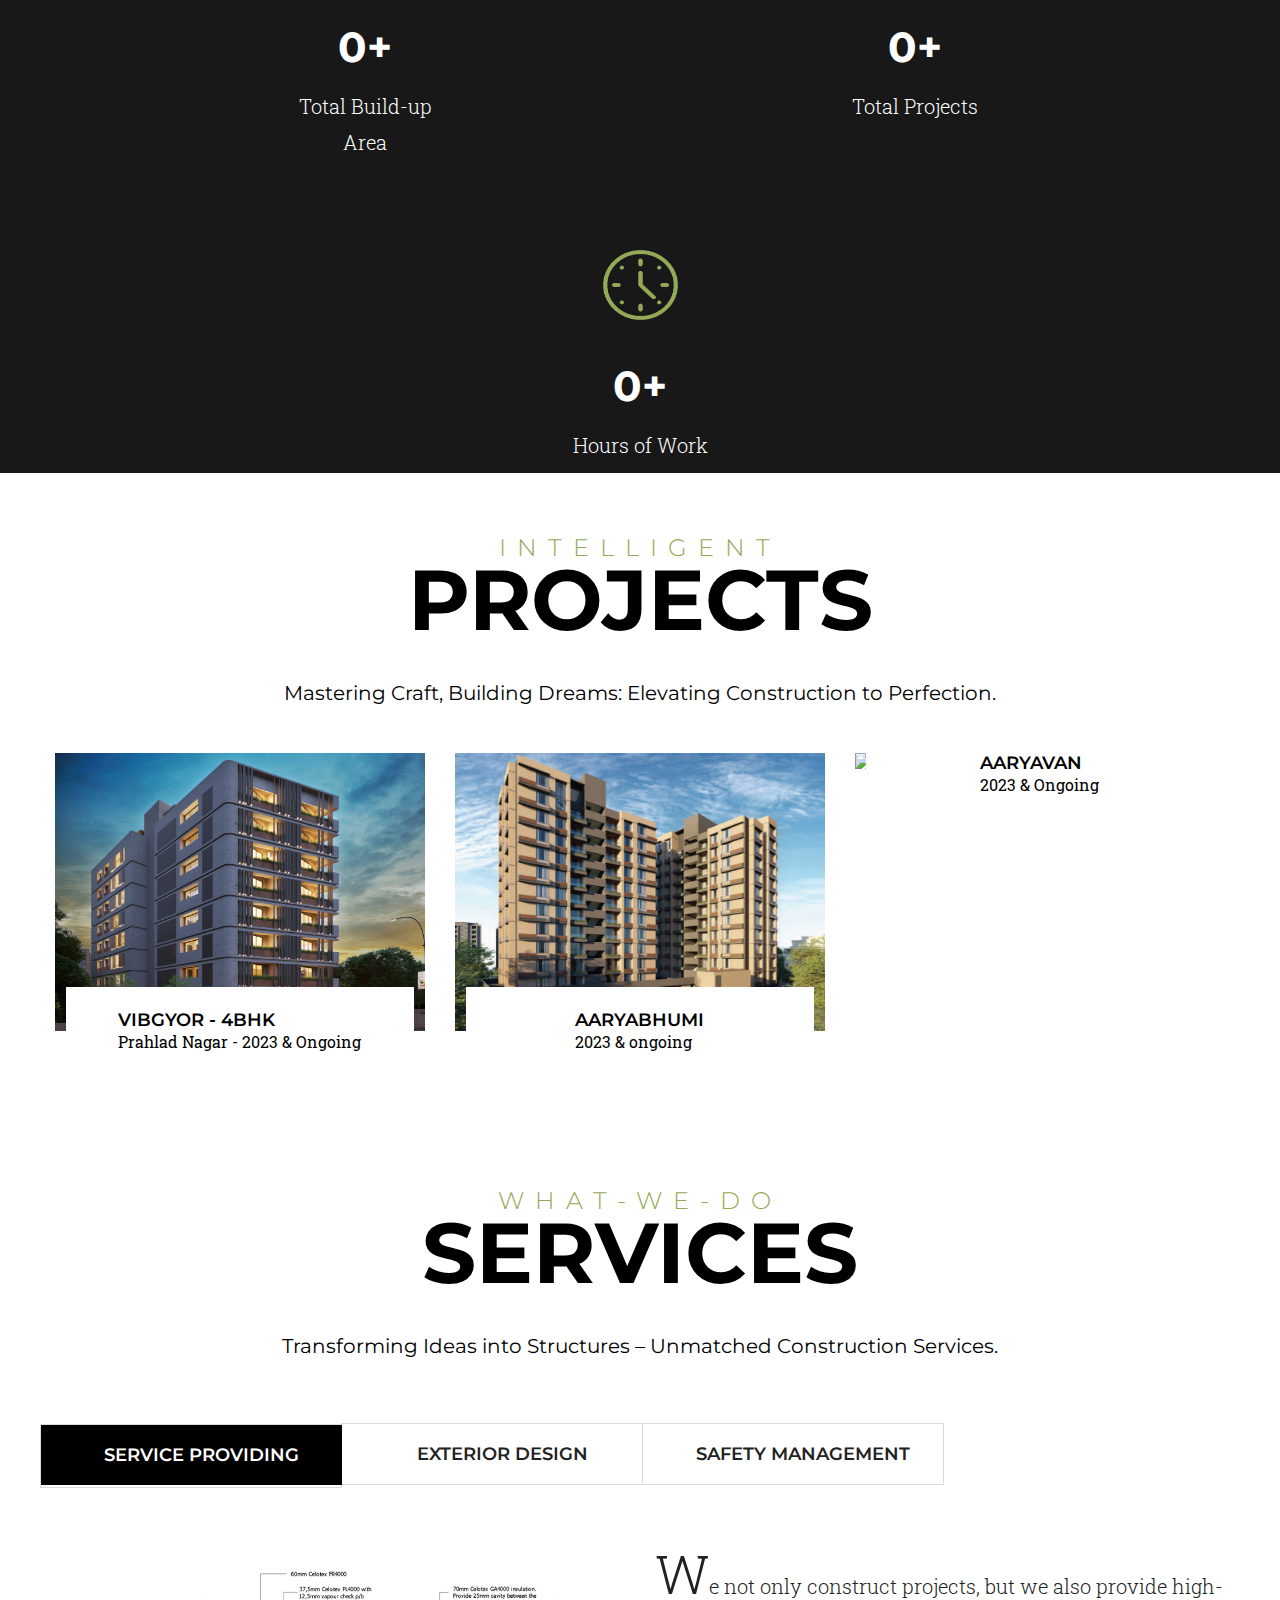
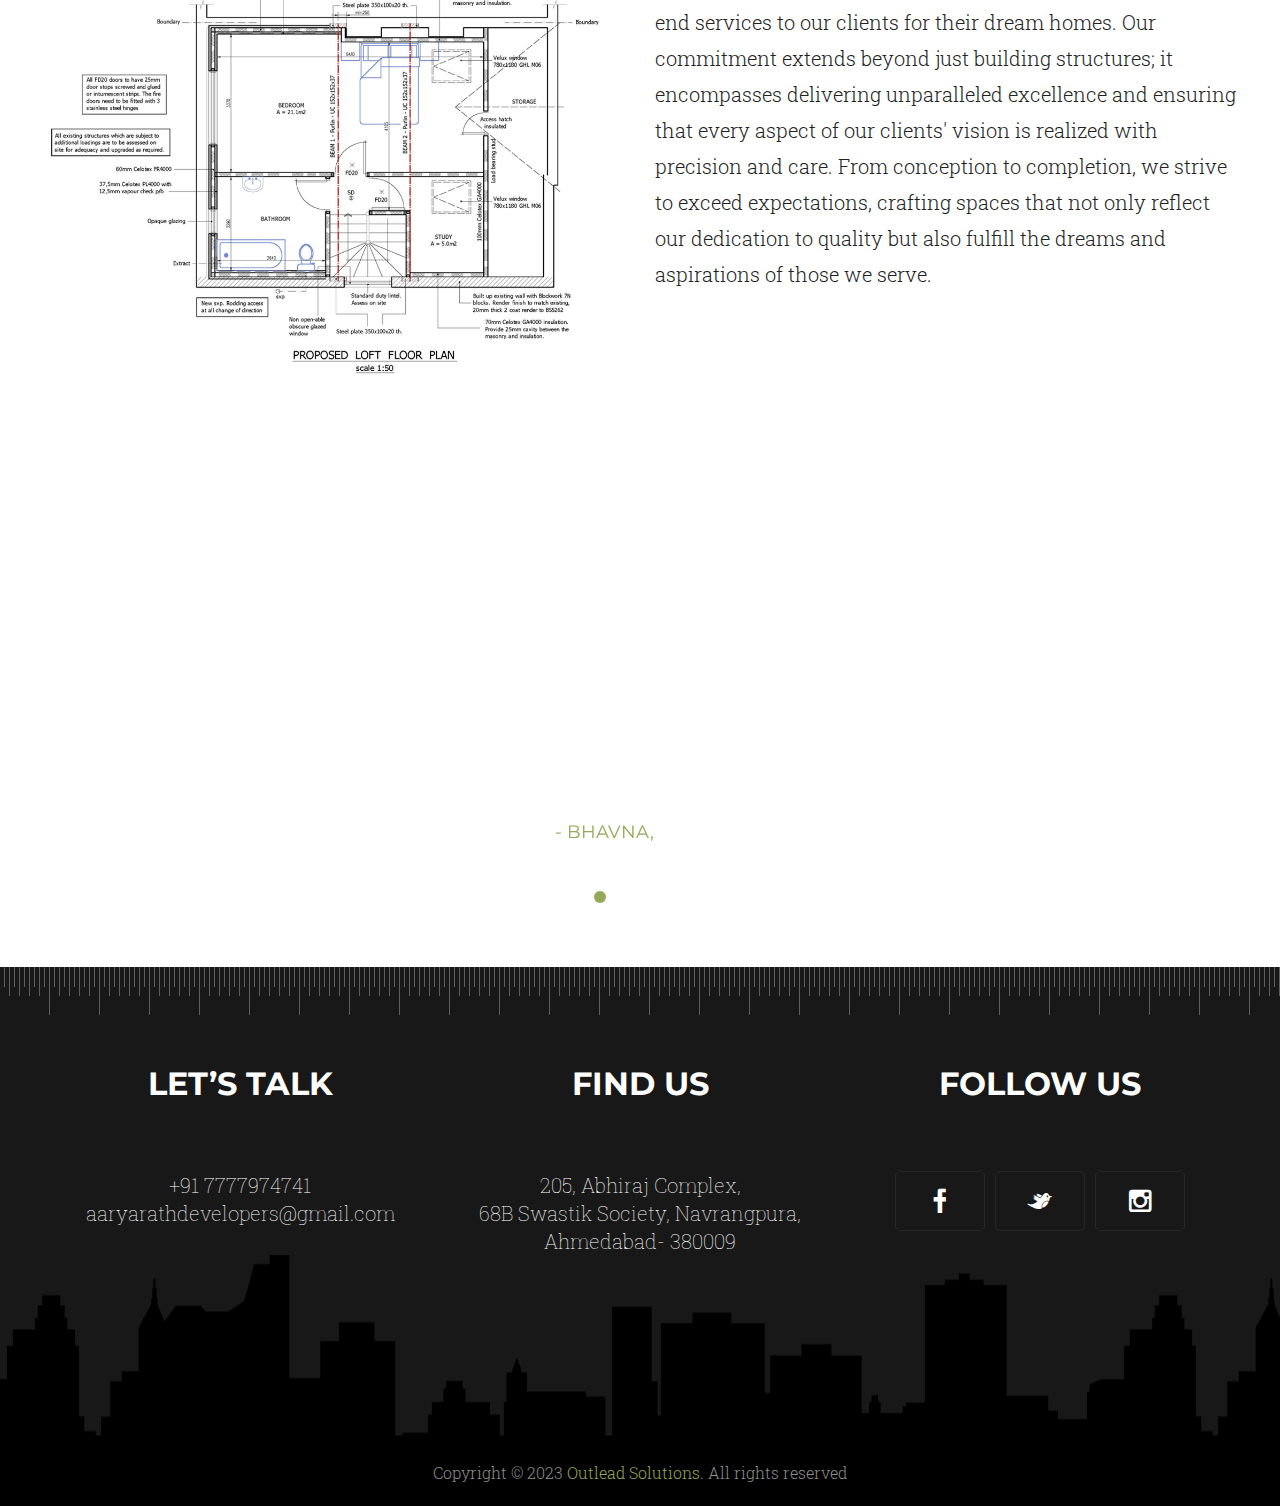
==== commit 546ce748: "Amenities Alignments & Images Update" ====
--- a/index.html
+++ b/index.html
@@ -406,7 +406,6 @@
                         <span class="cd-menu-icon"></span>
                     </a>
                 </div>
-
 
                 <nav>
                     <ul class="cd-primary-nav">
@@ -501,7 +500,6 @@
 
                 </div>
             </header>
-
 
             <!-- STICKY HEADER -->
             <header class="header-two cb-header">
--- a/css/architecture.css
+++ b/css/architecture.css
@@ -1732,4 +1732,12 @@
         width: 100%;
        
     }
+}
+
+.bgrmTrial{
+    aspect-ratio: 3/2;
+    width: 100%;
+    object-fit: contain;
+    mix-blend-mode: multiply;
+    filter: contrast(1);
 }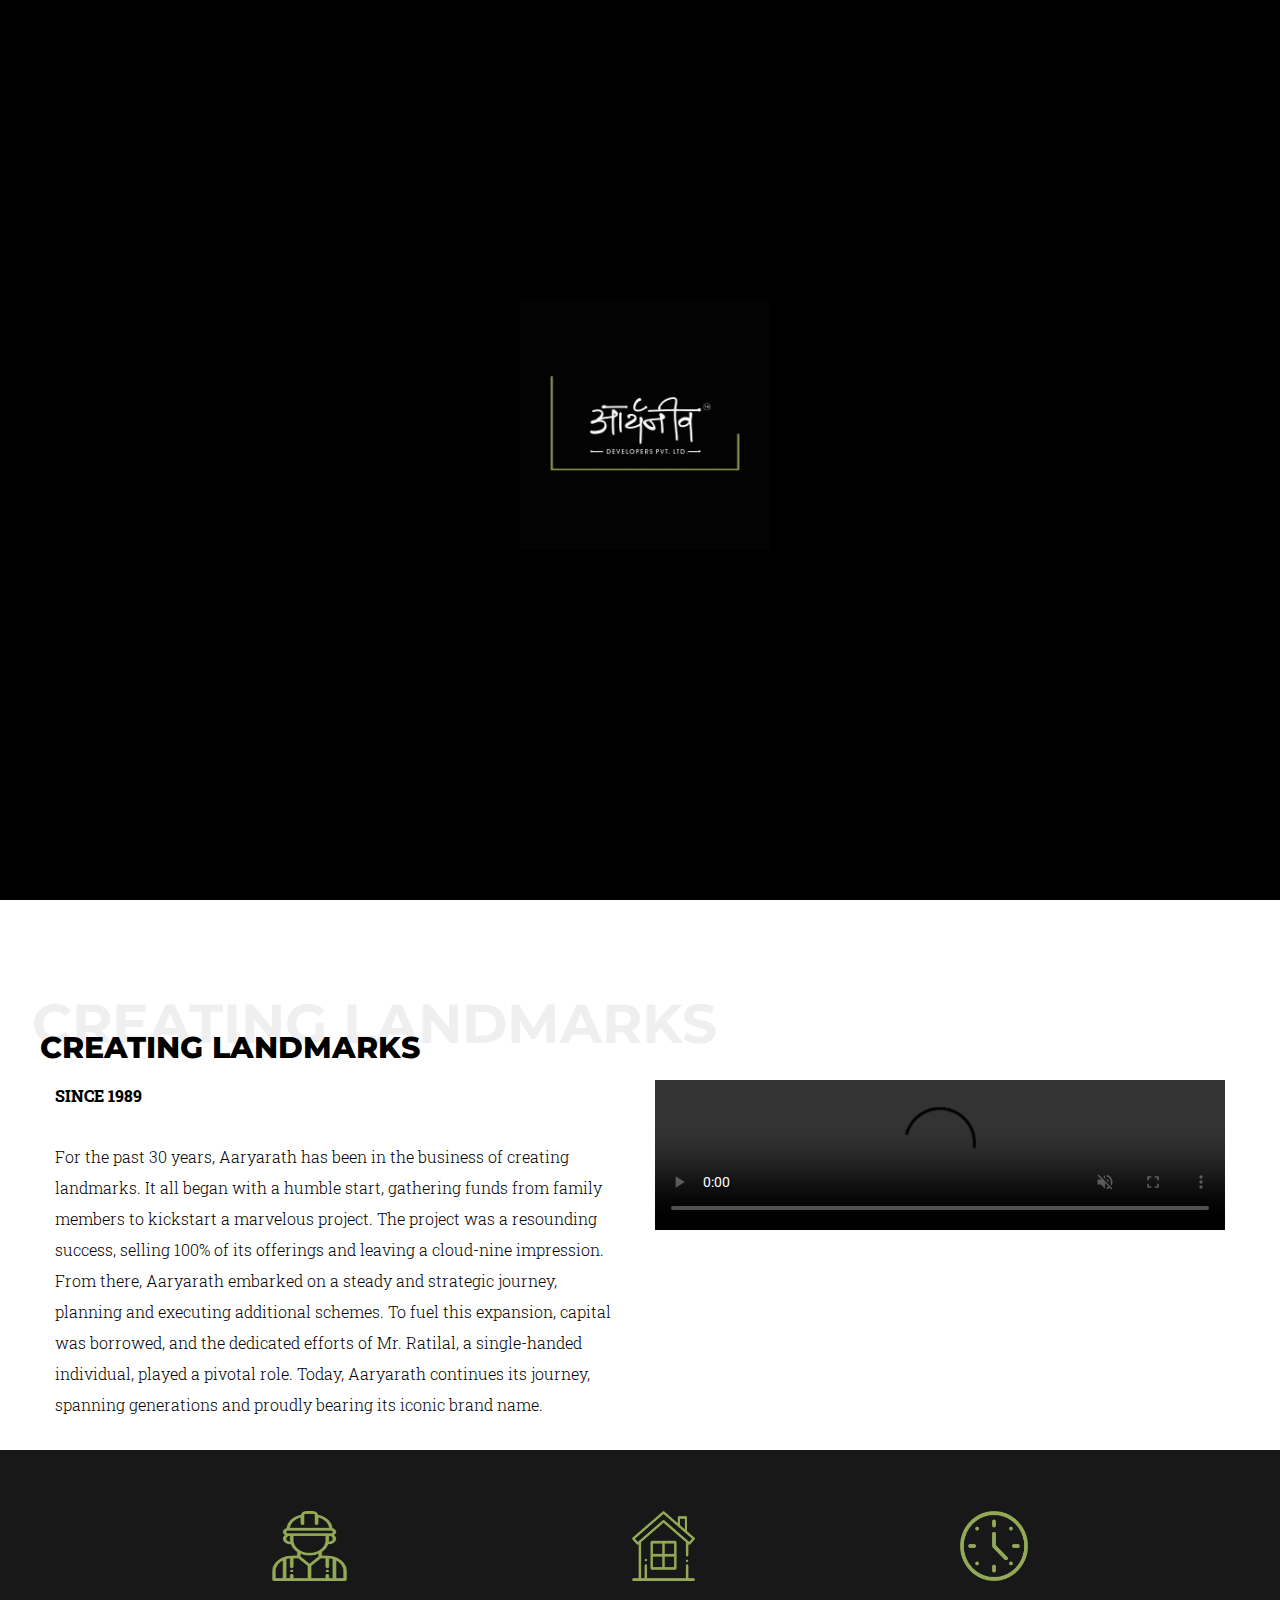
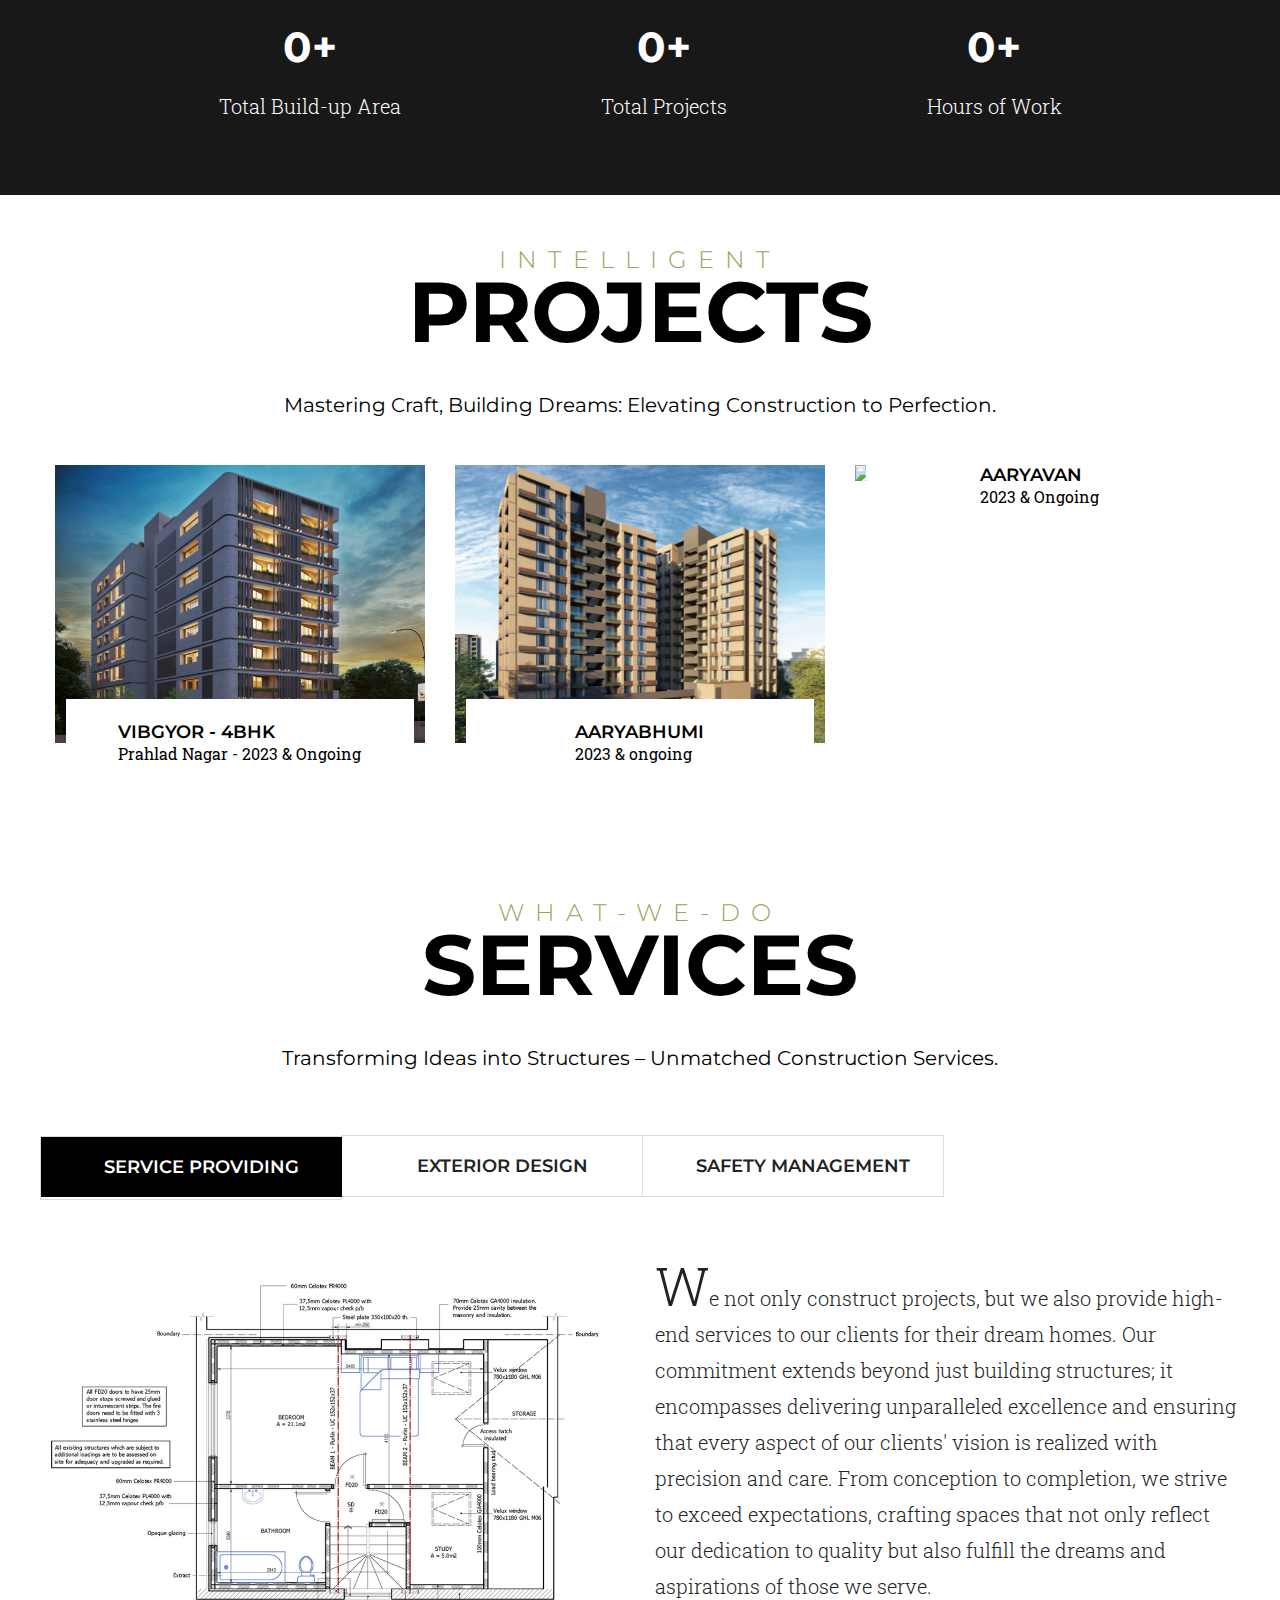
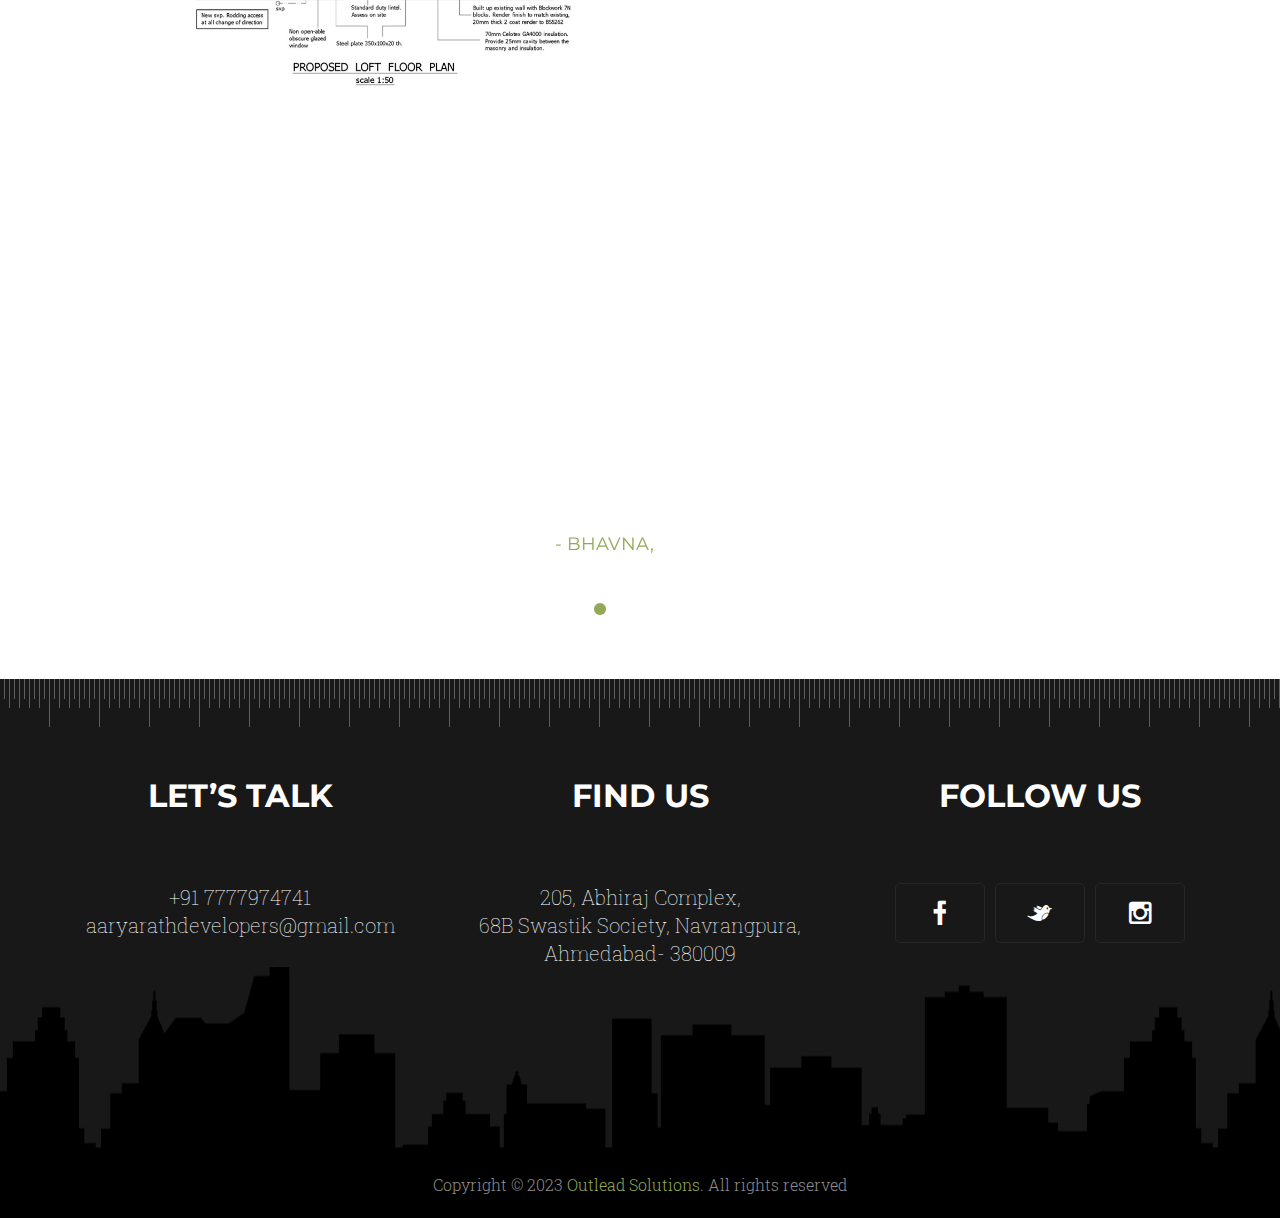
==== commit 48975814: "All Forms Validations & Connected with EmailJS" ====
--- a/index.html
+++ b/index.html
@@ -756,7 +756,7 @@
             </div>
         </section>
         <!-- END OUR STUDIOS -->
-        <div class="statistics" style="padding-top: 1px; ">
+        <div class="statistics" style="padding-top: 1px; padding-bottom: 1px; margin-bottom: 50px;">
             <div class="limit-container">
                 <div class="statistics-container">
                     <div class="statistics-card scroll-animate">
--- a/css/architecture.css
+++ b/css/architecture.css
@@ -1265,7 +1265,7 @@
     font-size: 18px;
     color: #222222;
     padding: 0px 0 10px 0;
-    margin: 0 0 30px 0;
+    /* margin: 0 0 30px 0; */
 }
 
 .news-detail .comment-form .form textarea {
@@ -1276,7 +1276,7 @@
     color: #222222;
     padding: 0px 0 10px 0;
     margin: 0 0 30px 0;
-    height: 202px;
+    height: 100px;
 }
 
 /*..... CONATCT US ......*/
@@ -1327,7 +1327,20 @@
     font-size: 18px;
     color: #222222;
     padding: 0px 0 10px 0;
-    margin: 0 0 30px 0;
+    /* margin: 0 0 30px 0; */
+}
+
+.formInput{
+    margin-bottom: 20px;
+}
+.formInput span{
+    color: #cf1a1a;
+}
+
+.errorStyle{
+    margin-left: 10px;
+    color: #cf1a1a;
+    font-size: 14px;
 }
 
 .contact-detail .inquiries .form textarea {
@@ -1338,7 +1351,7 @@
     color: #222222;
     padding: 0px 0 10px 0;
     margin: 0 0 30px 0;
-    height: 202px;
+    height: 100px;
 }
 
 /*..... MAP ......*/
@@ -1600,9 +1613,9 @@
 }
 
 .statistics-card {
-    width: 150px;
+    /* width: 150px; */
     height: auto;
-    margin: 0px 100px;
+    /* margin: 0px 100px; */
     /* margin-right: 60px; */
 }
 
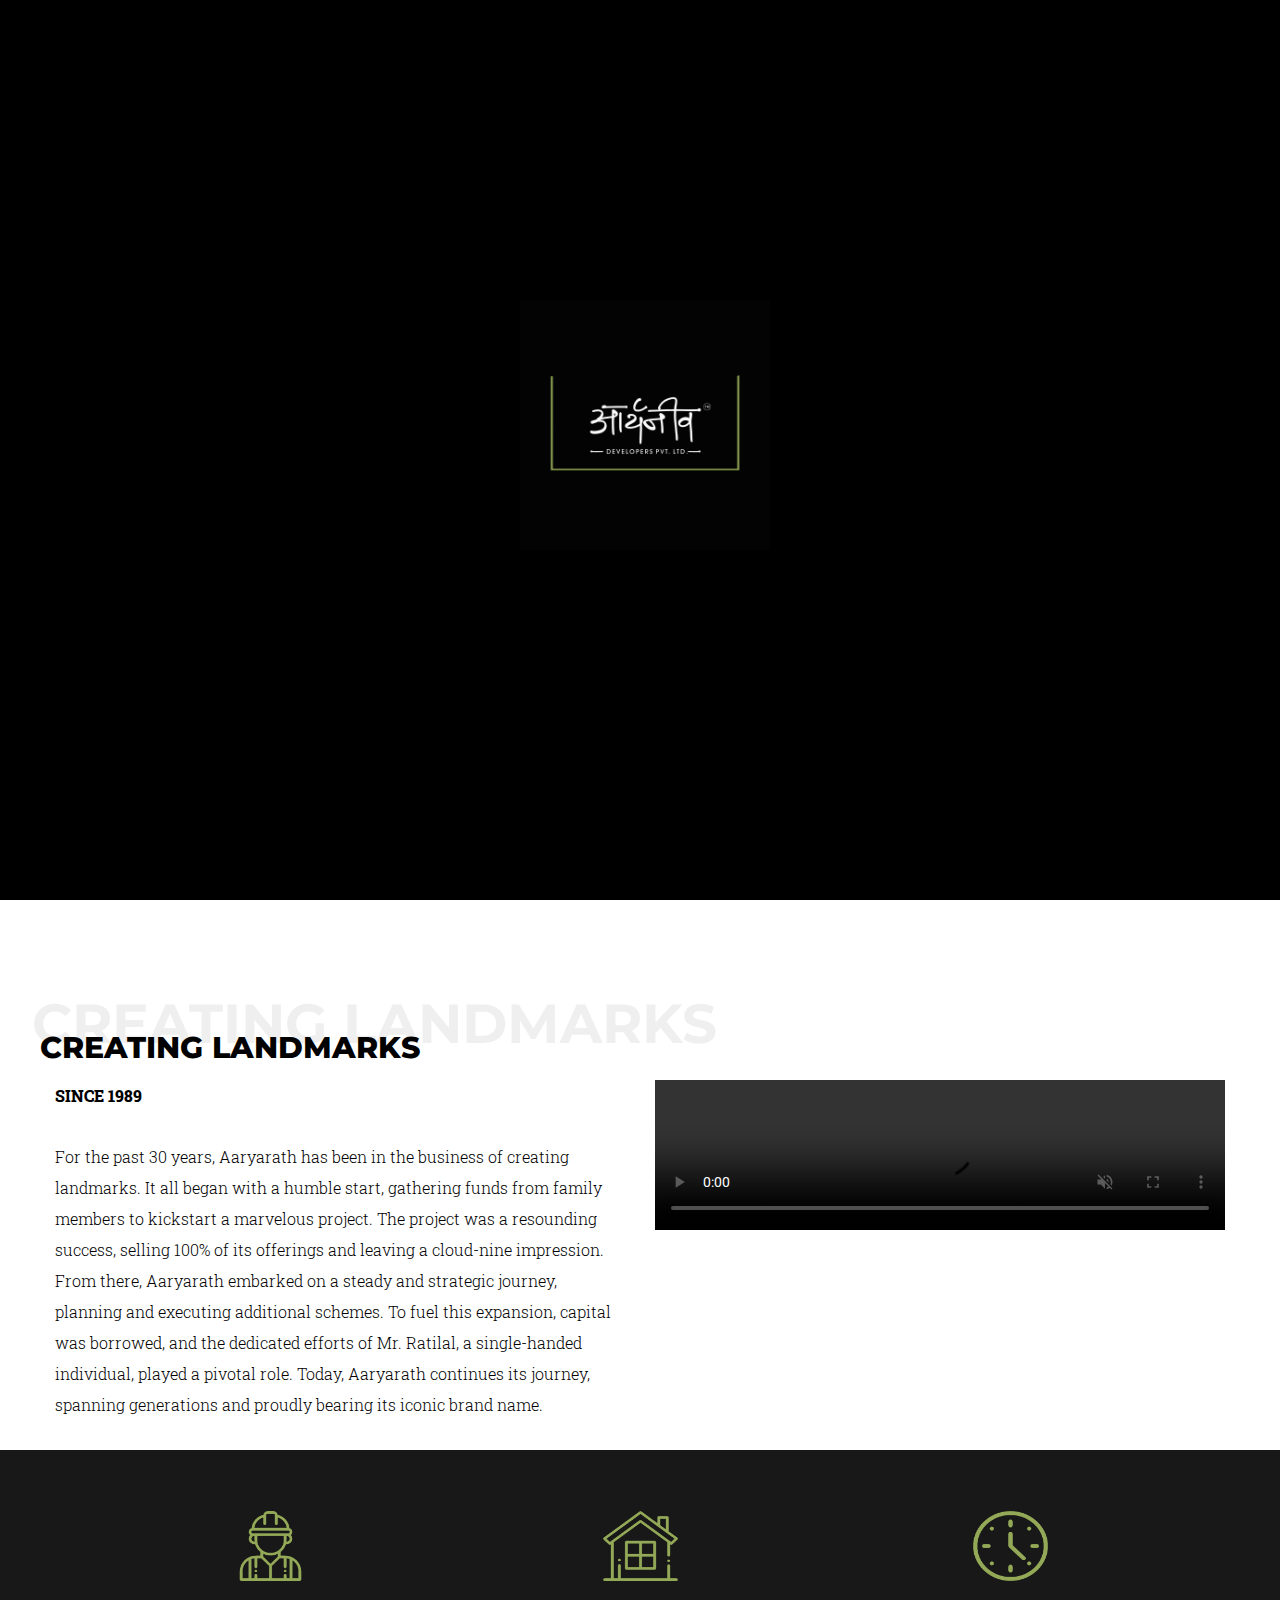
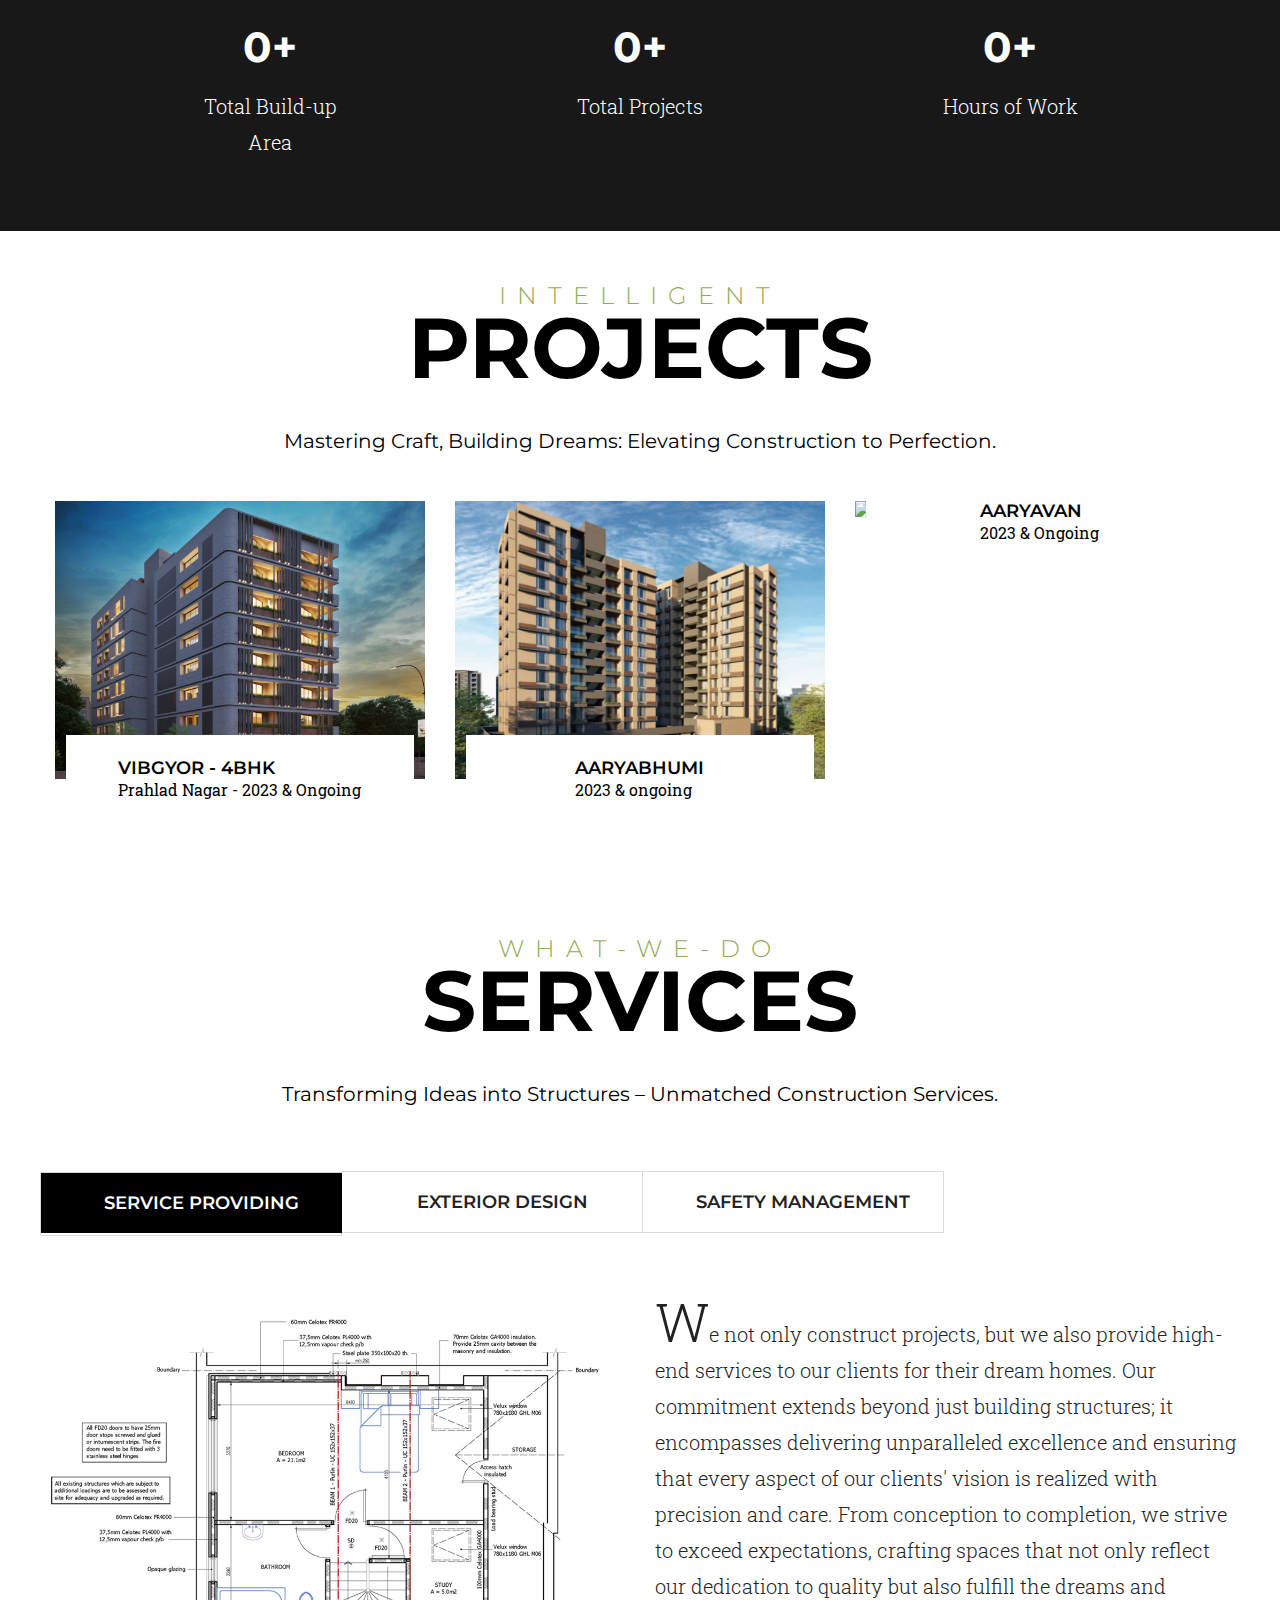
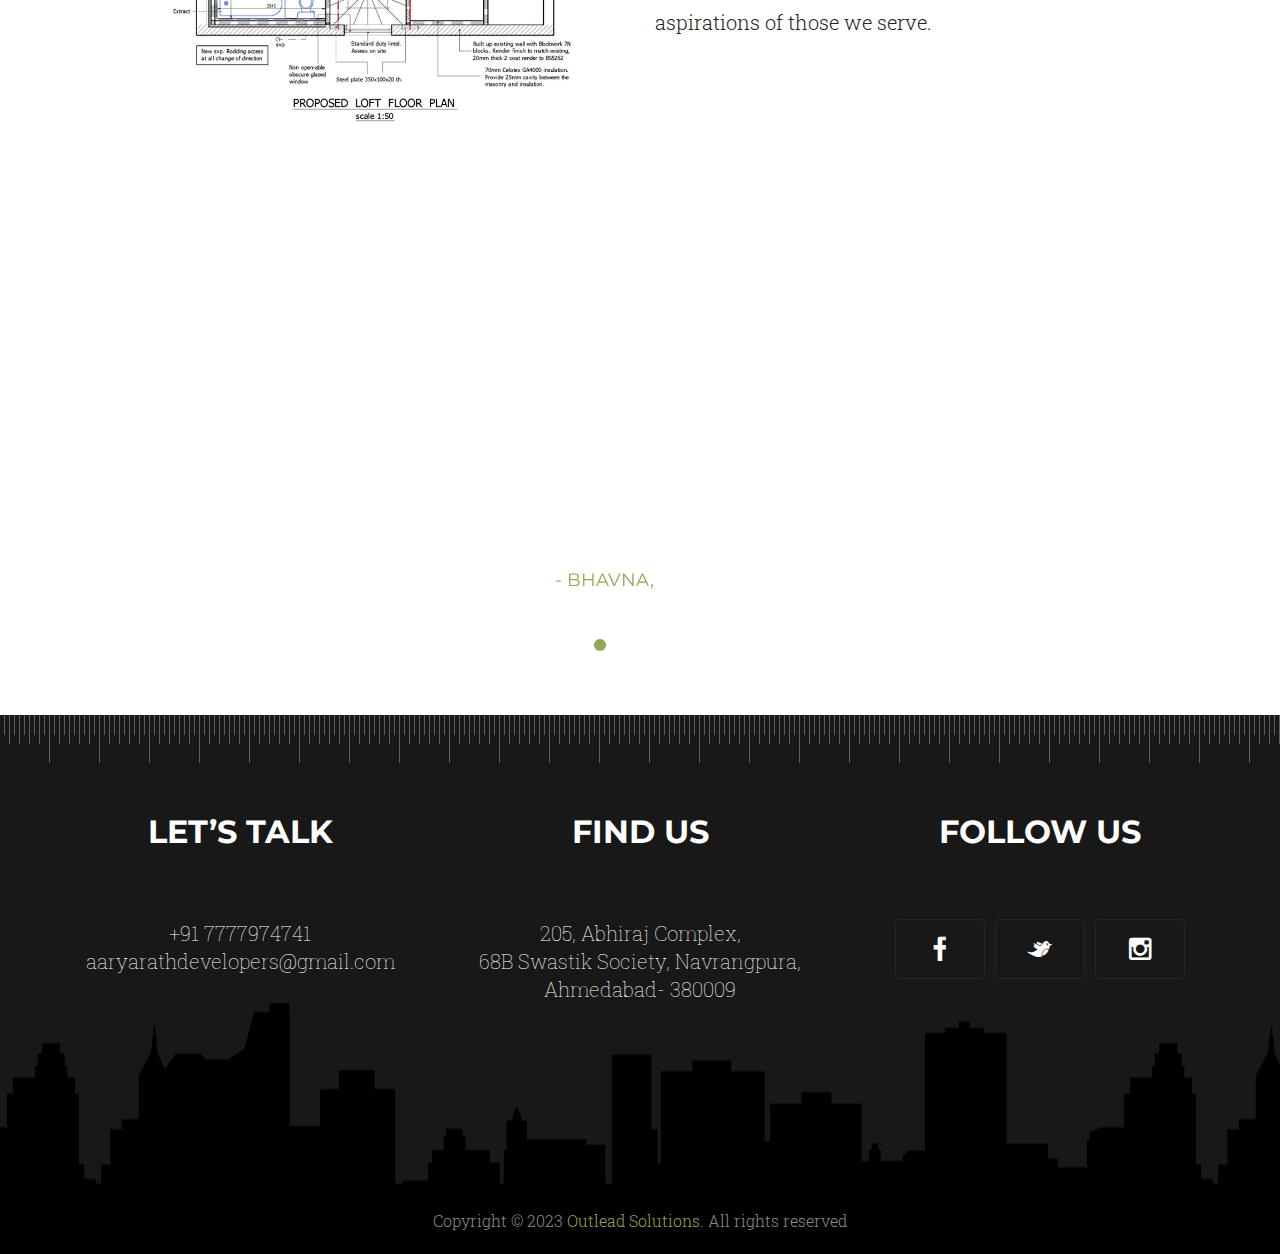
==== commit eda09c4c: "Creating landmarks for mobile" ====
--- a/index.html
+++ b/index.html
@@ -222,13 +222,13 @@
                 opacity: 0.1;
                 position: absolute;
                 left: -8px;
-                top: -177px;
+                top: -160px;
                 color: black;
             }
 
             #original-text {
                 /* position: absolute; */
-                margin-top: -10rem;
+                margin-top: -9rem;
                 /* font-size: 30px; */
                 /* font-weight: 800; */
                 /* text-align: start; */
@@ -244,6 +244,8 @@
 
 
         }
+
+        
 
         #container .slide .item:nth-child(2) .content {
             display: block;
@@ -372,6 +374,19 @@
 
         .accordion-single-item.is-open .accordion-single-title::after {
             transform: translateY(-50%) rotate(315deg);
+        }
+
+        @media (max-width:450px) {
+            #original-text {
+                font-size: 26px;
+                /* margin-top: -9rem; */
+            }
+            .our-studio h1{
+                font-size: 28px;
+                /* top: -160 !important; */
+            }
+
+            
         }
         
     </style>
--- a/css/architecture.css
+++ b/css/architecture.css
@@ -1613,10 +1613,18 @@
 }
 
 .statistics-card {
-    /* width: 150px; */
+    width: 150px;
     height: auto;
-    /* margin: 0px 100px; */
+    margin: 0px 10px;
     /* margin-right: 60px; */
+}
+
+@media (min-width:1300px) {
+    .statistics-card {
+        width: 150px;
+        height: auto;
+        margin: 0px 100px;
+    }
 }
 
 .statistics-card > img {
@@ -1753,4 +1761,8 @@
     object-fit: contain;
     mix-blend-mode: multiply;
     filter: contrast(1);
+}
+
+.projectLogoImg{
+    padding: 15%;
 }